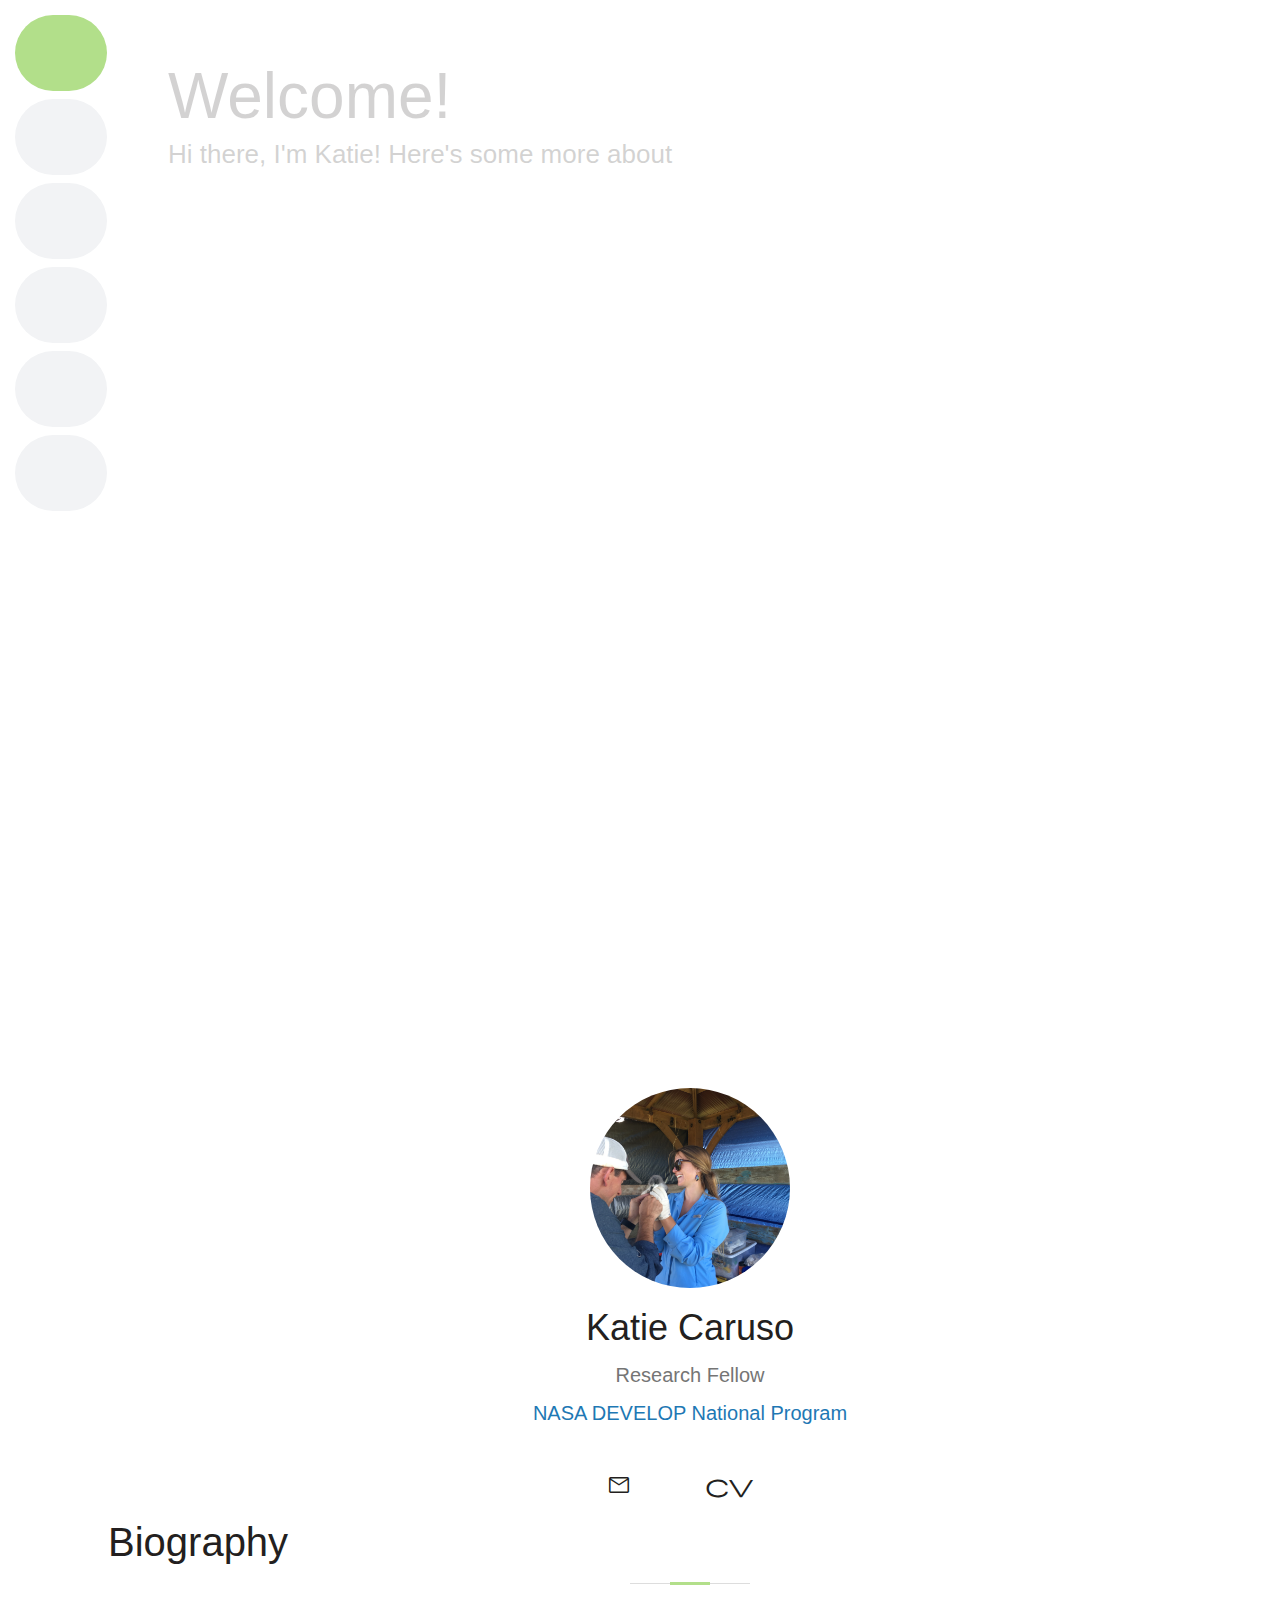
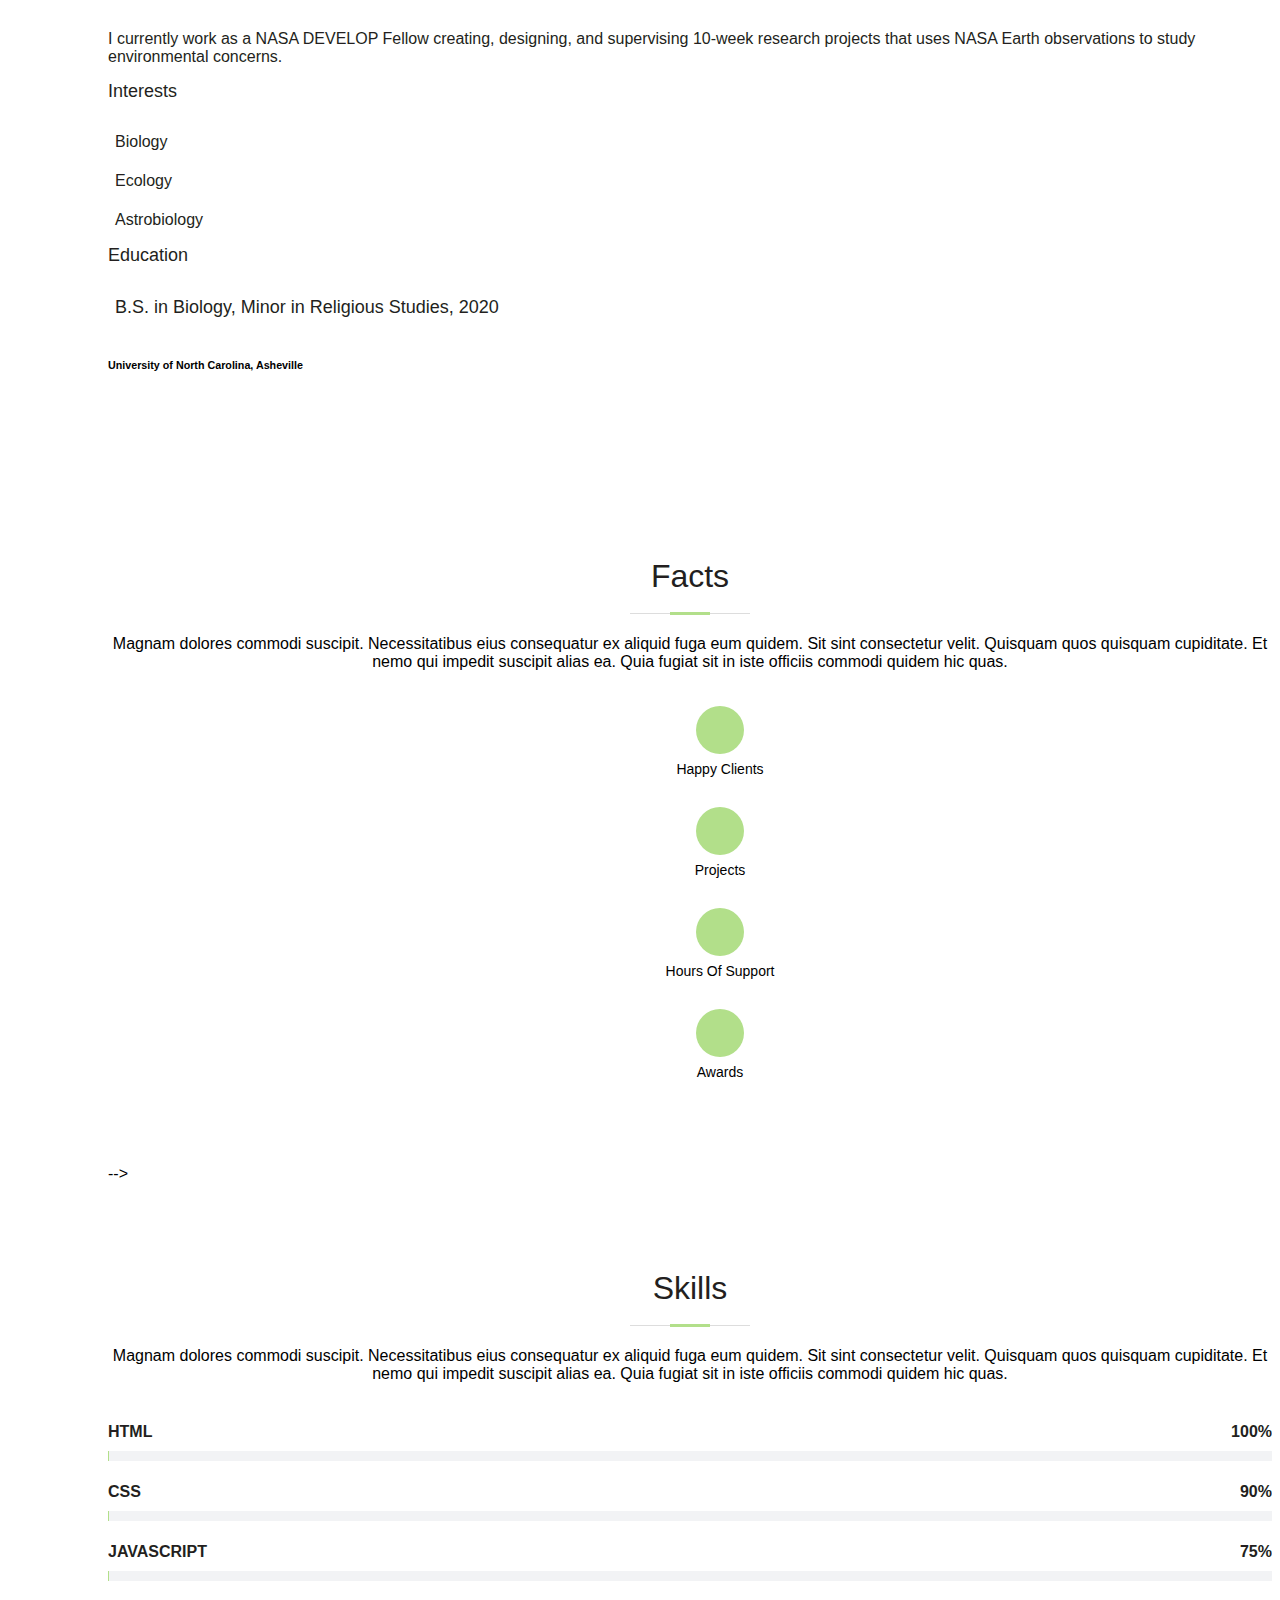
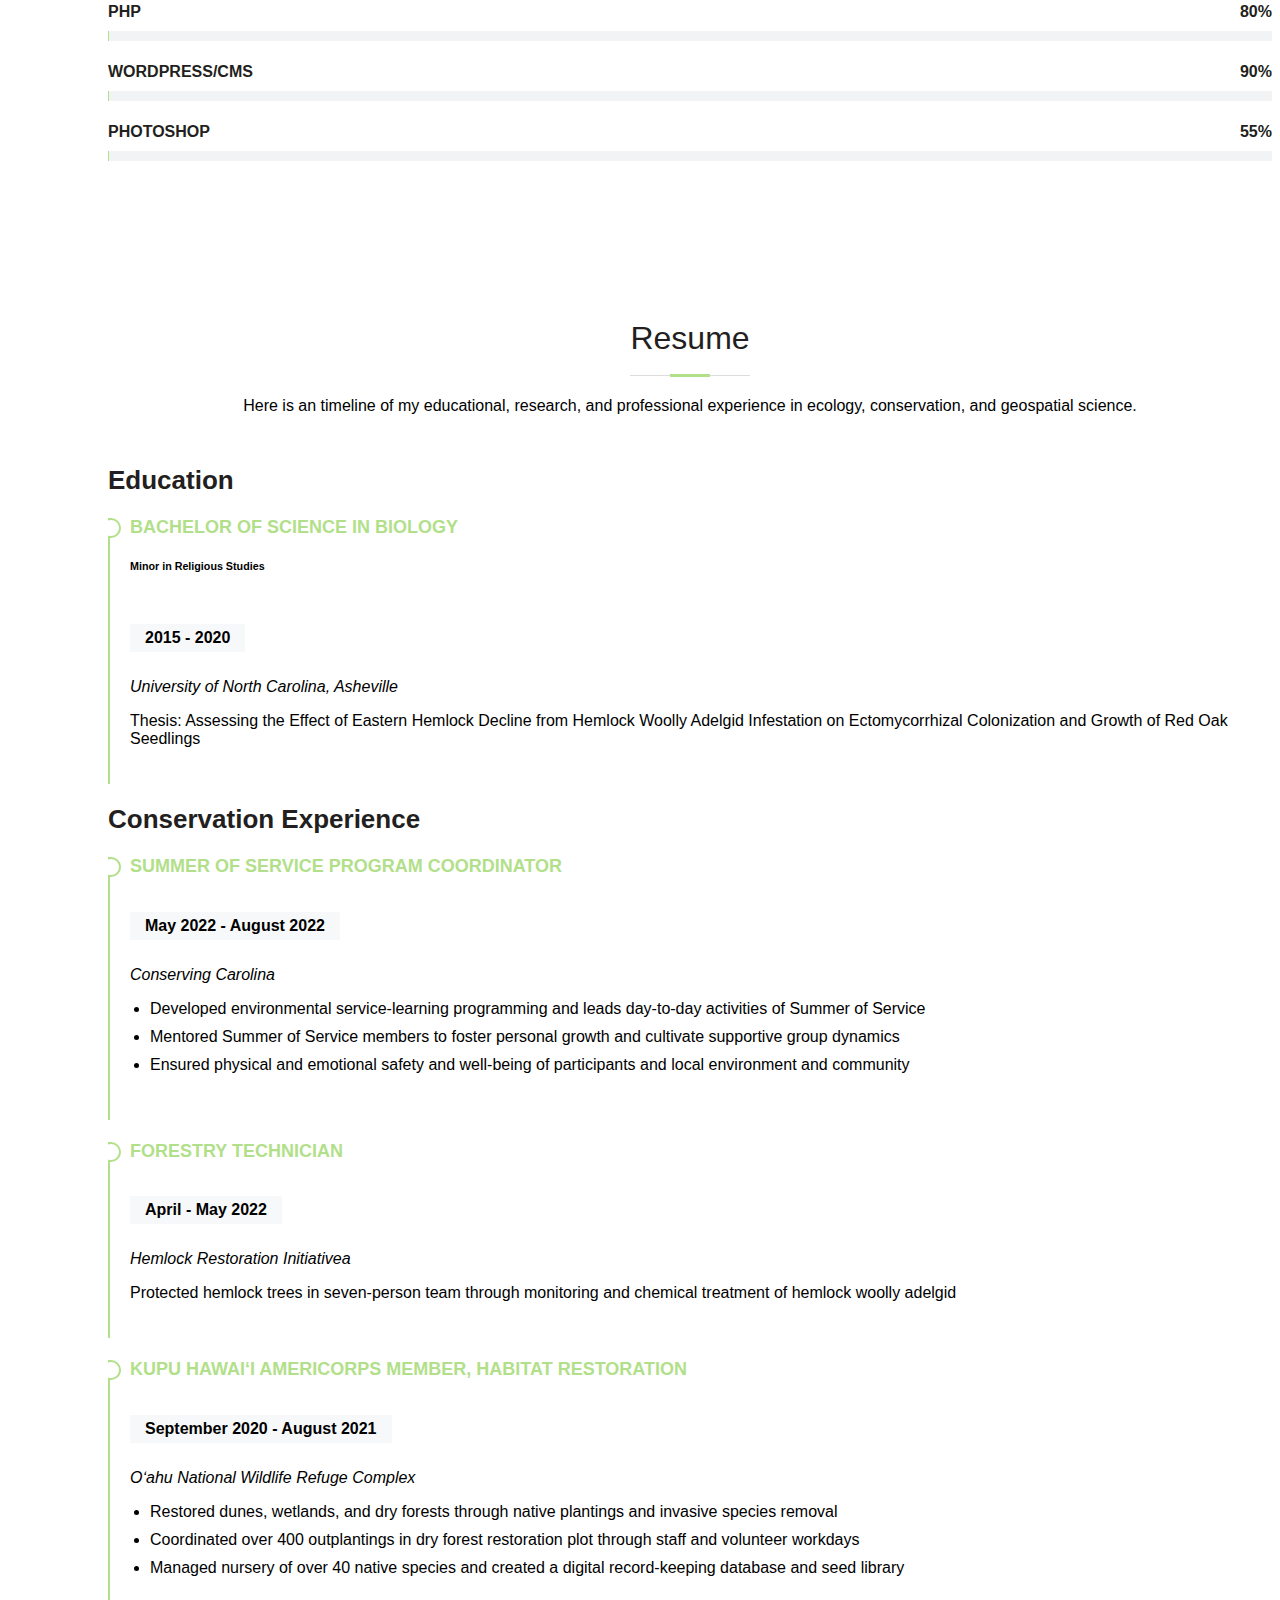
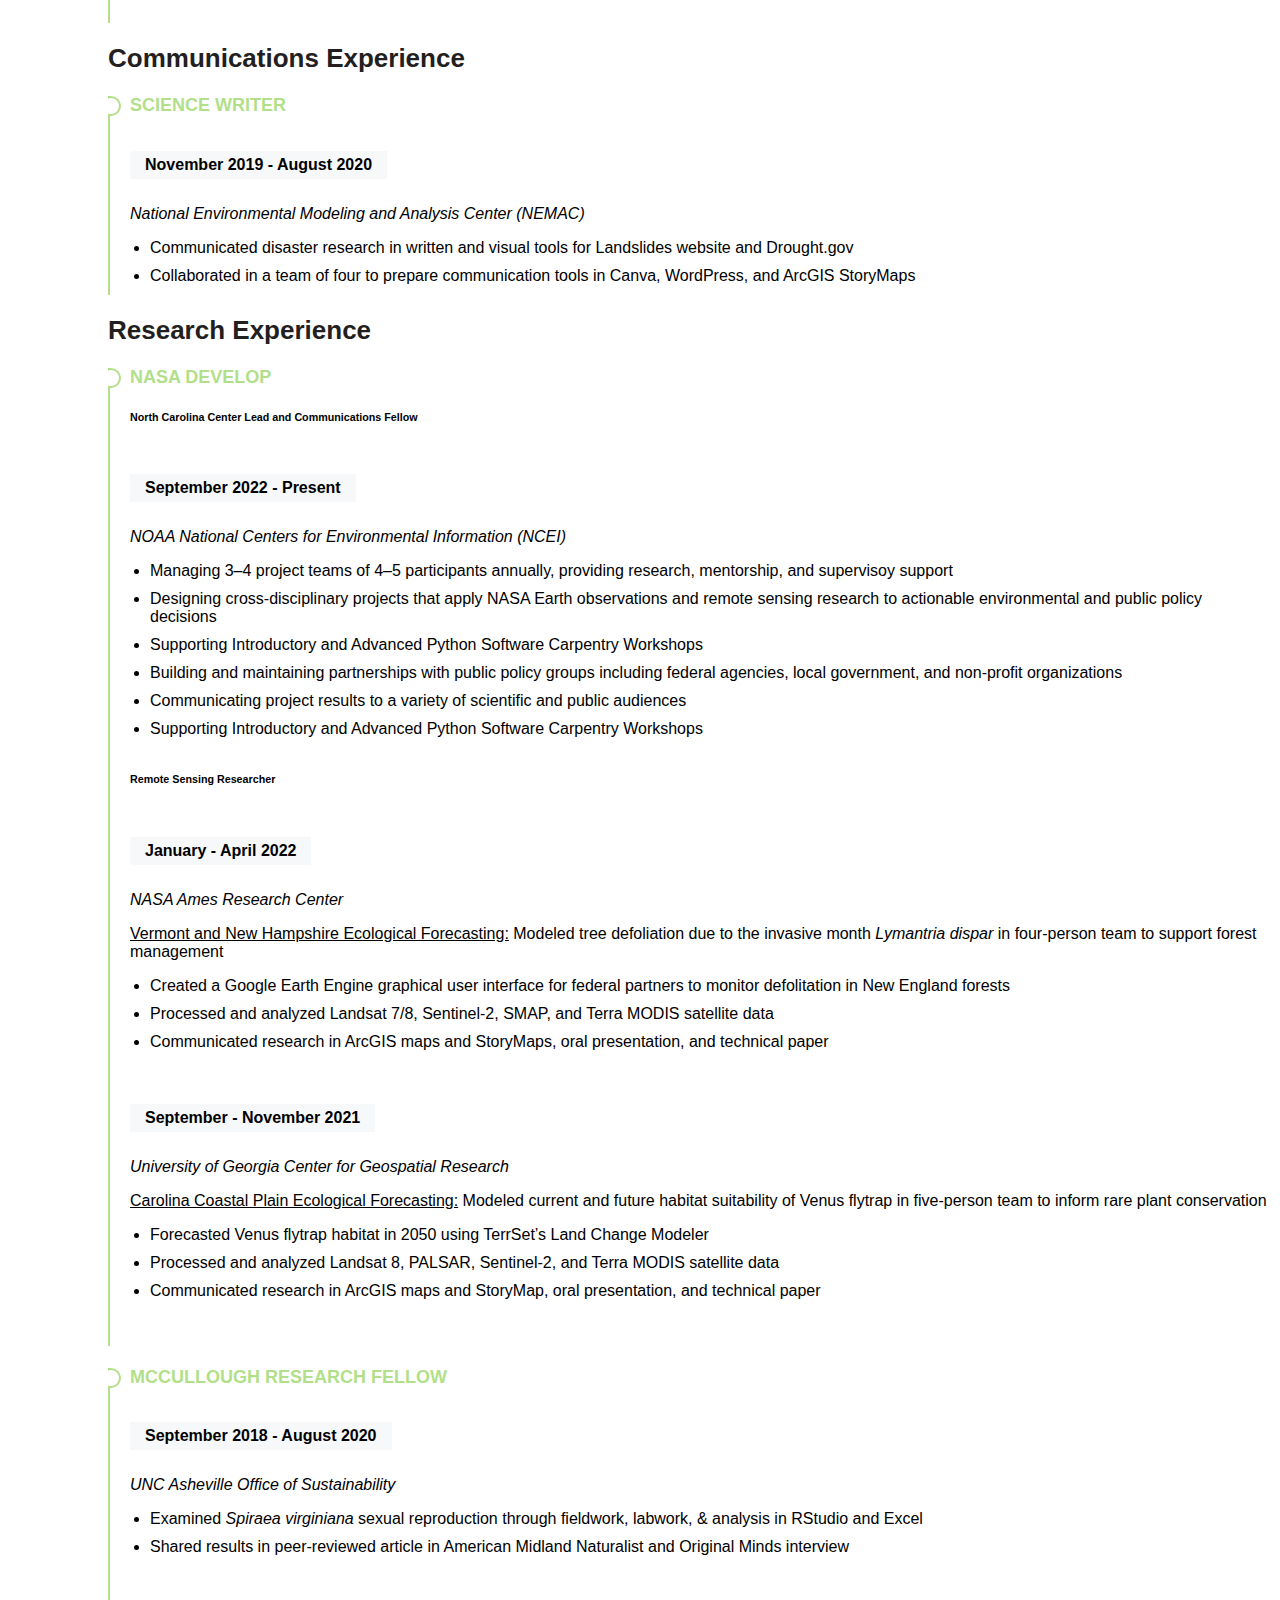
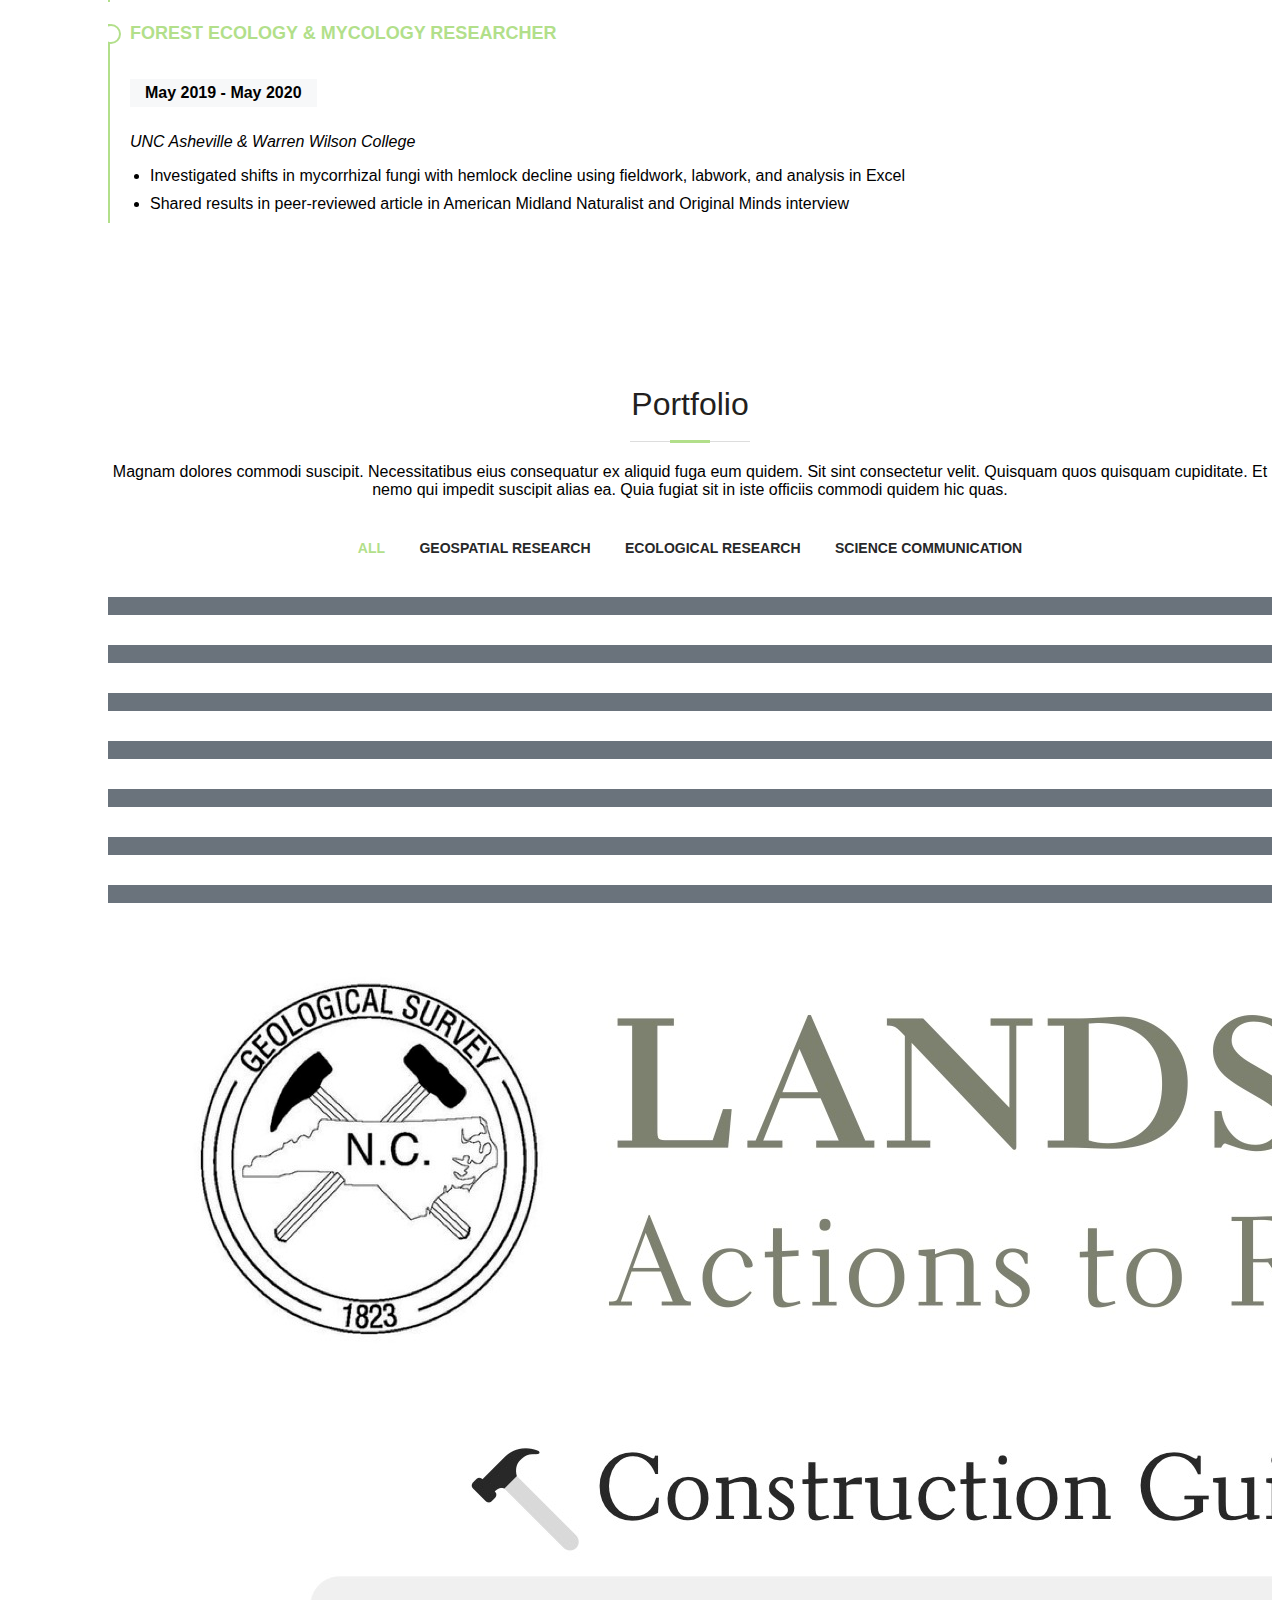
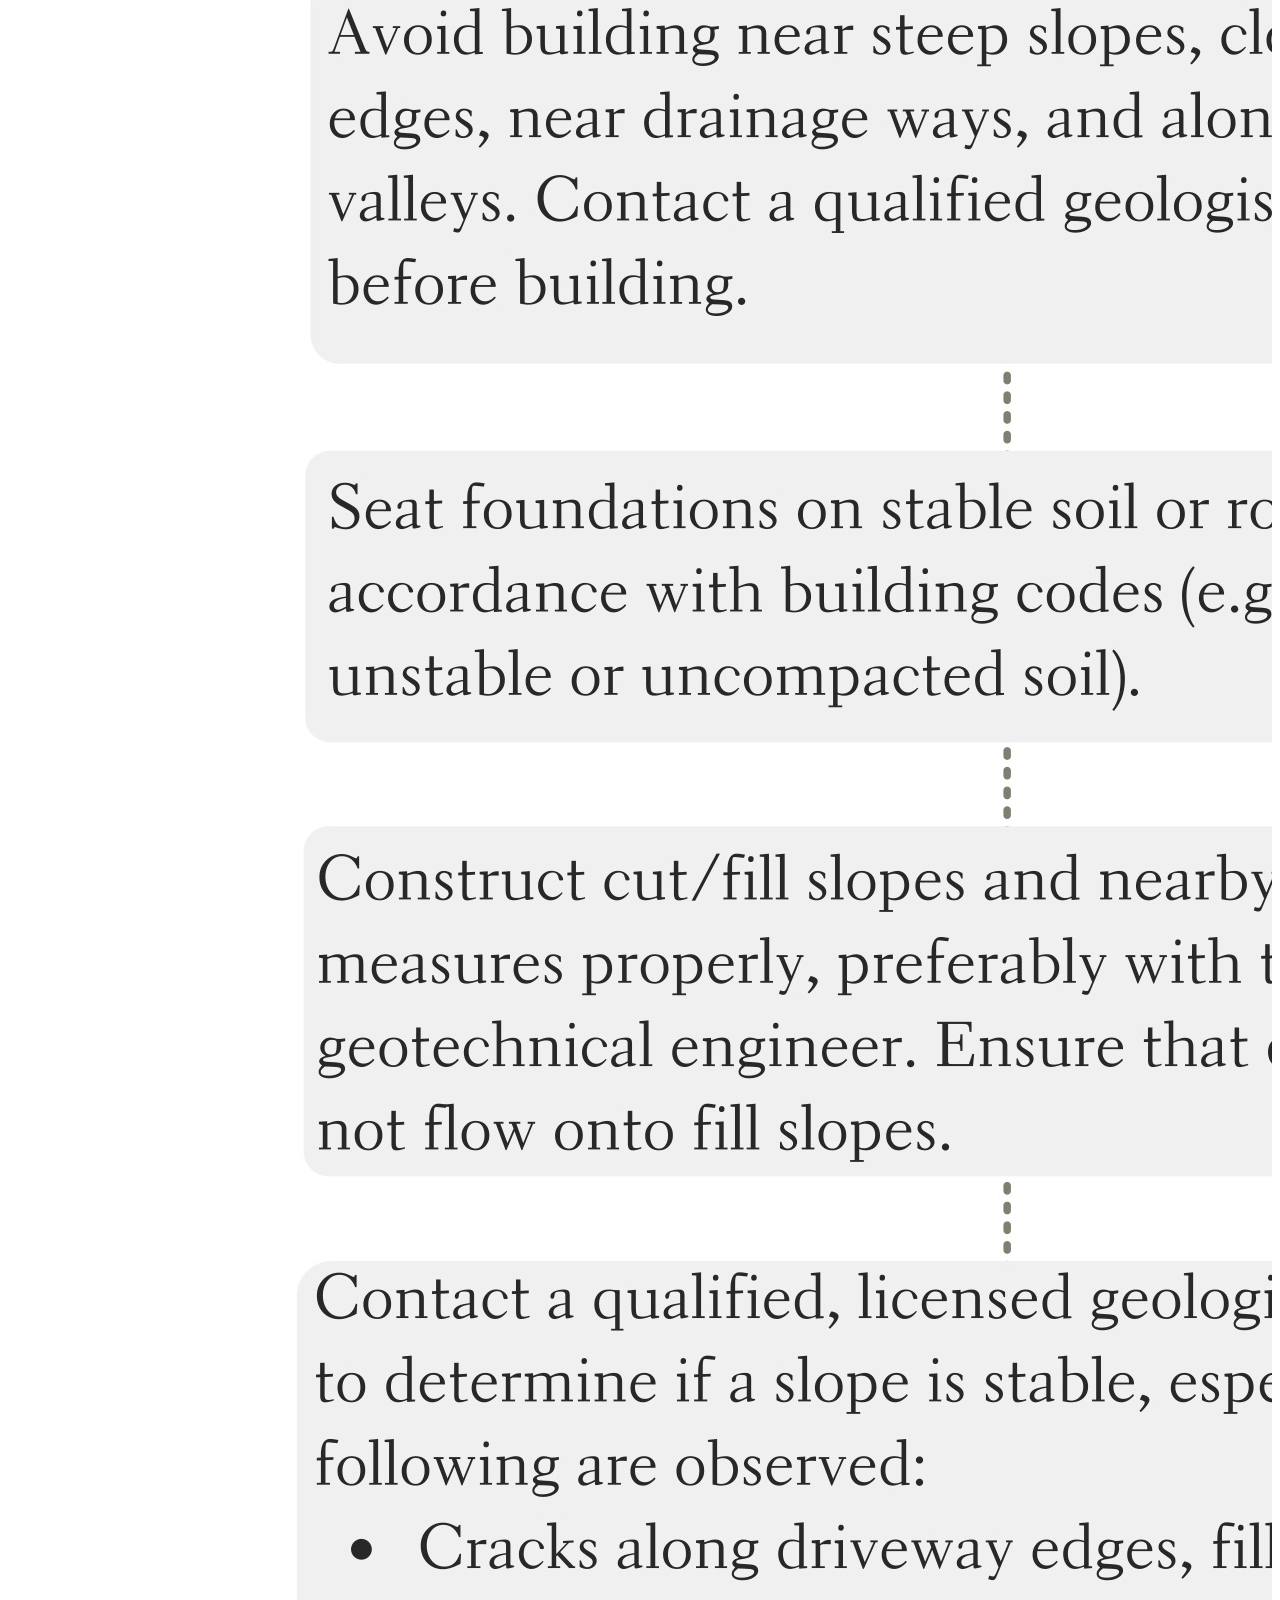
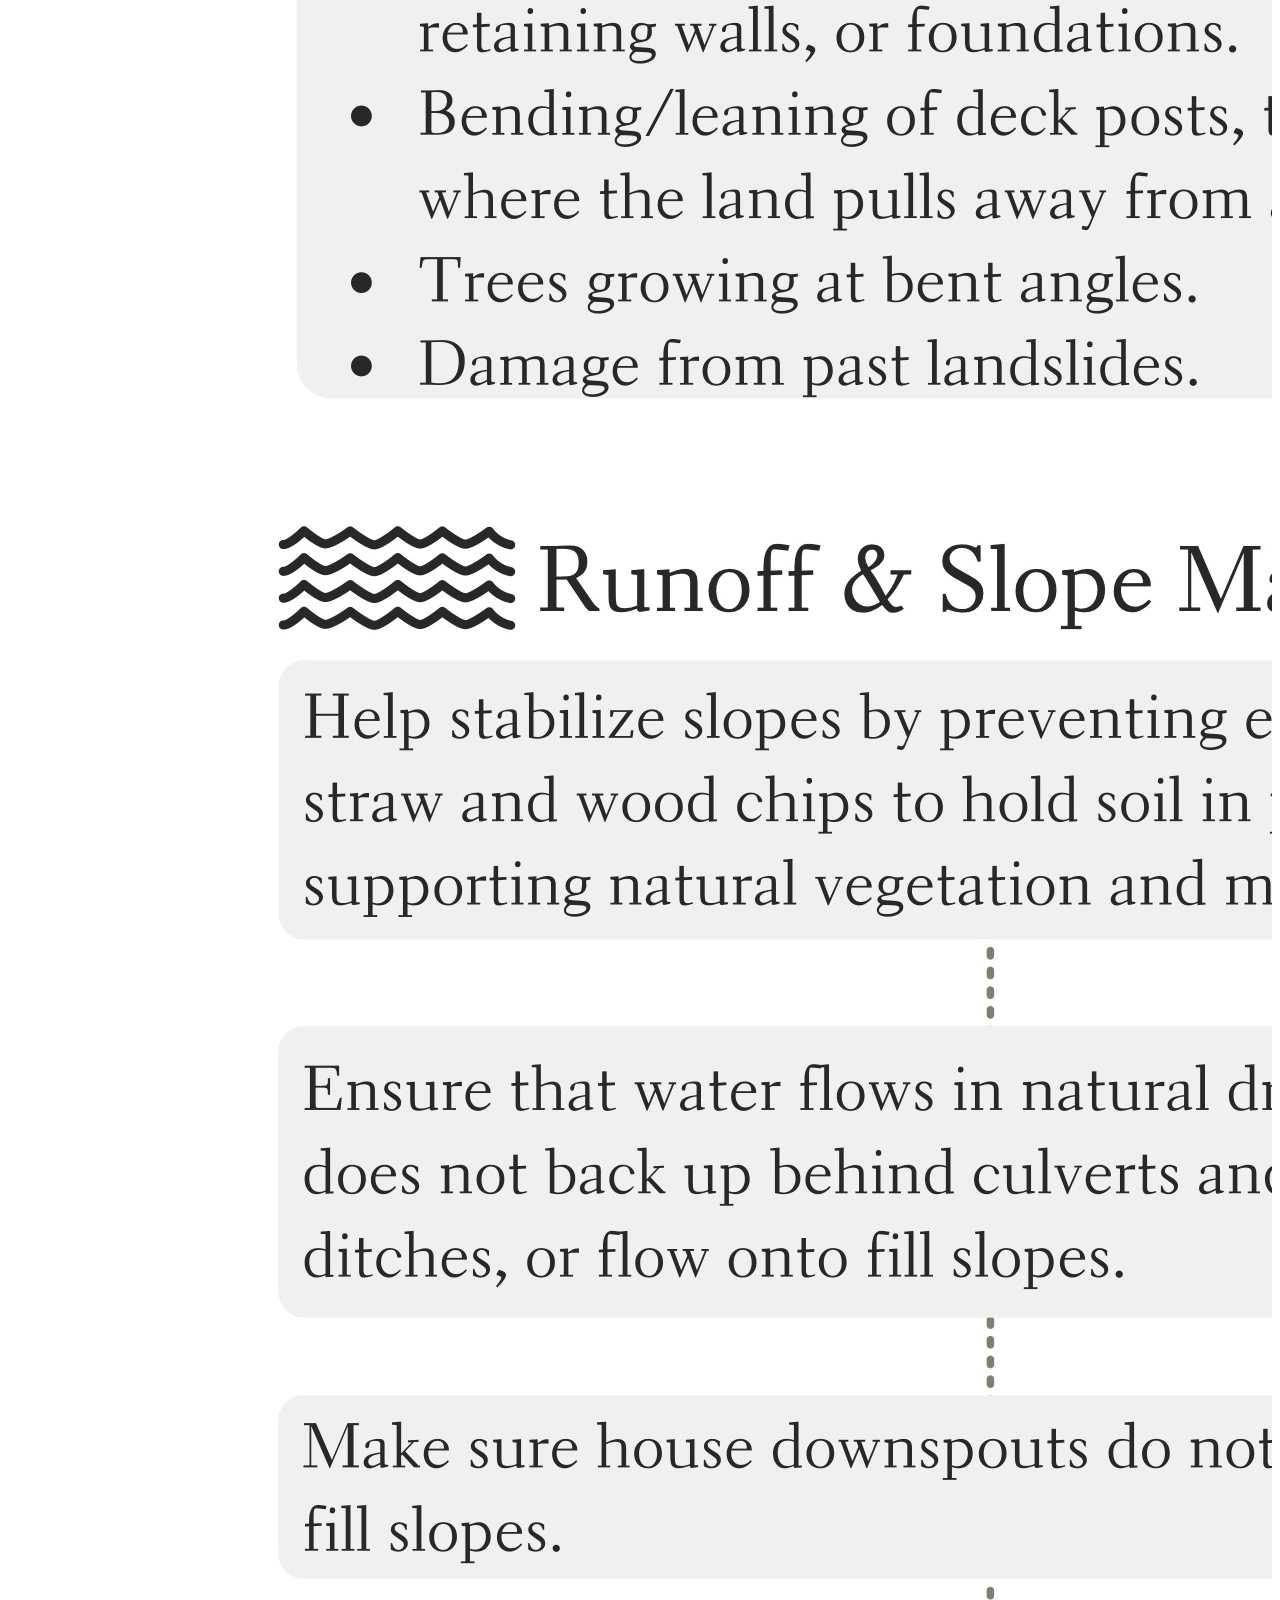
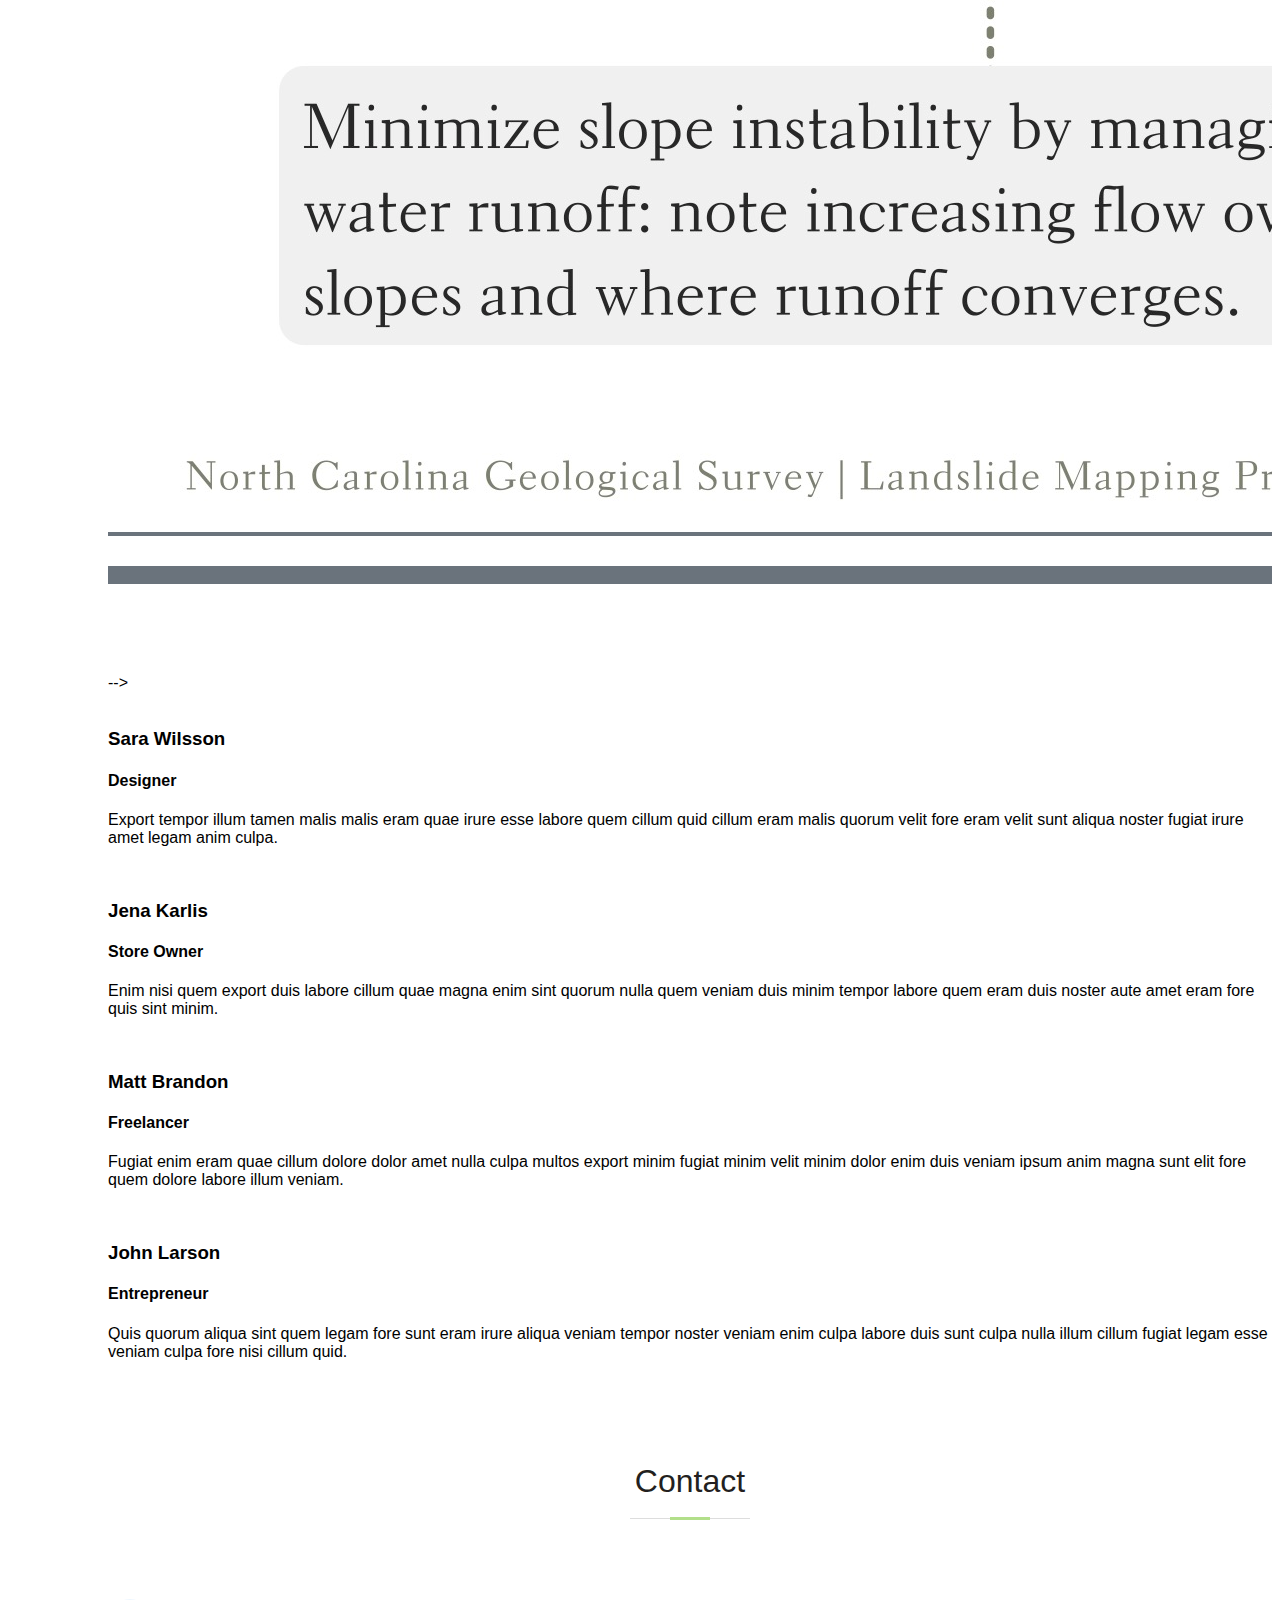
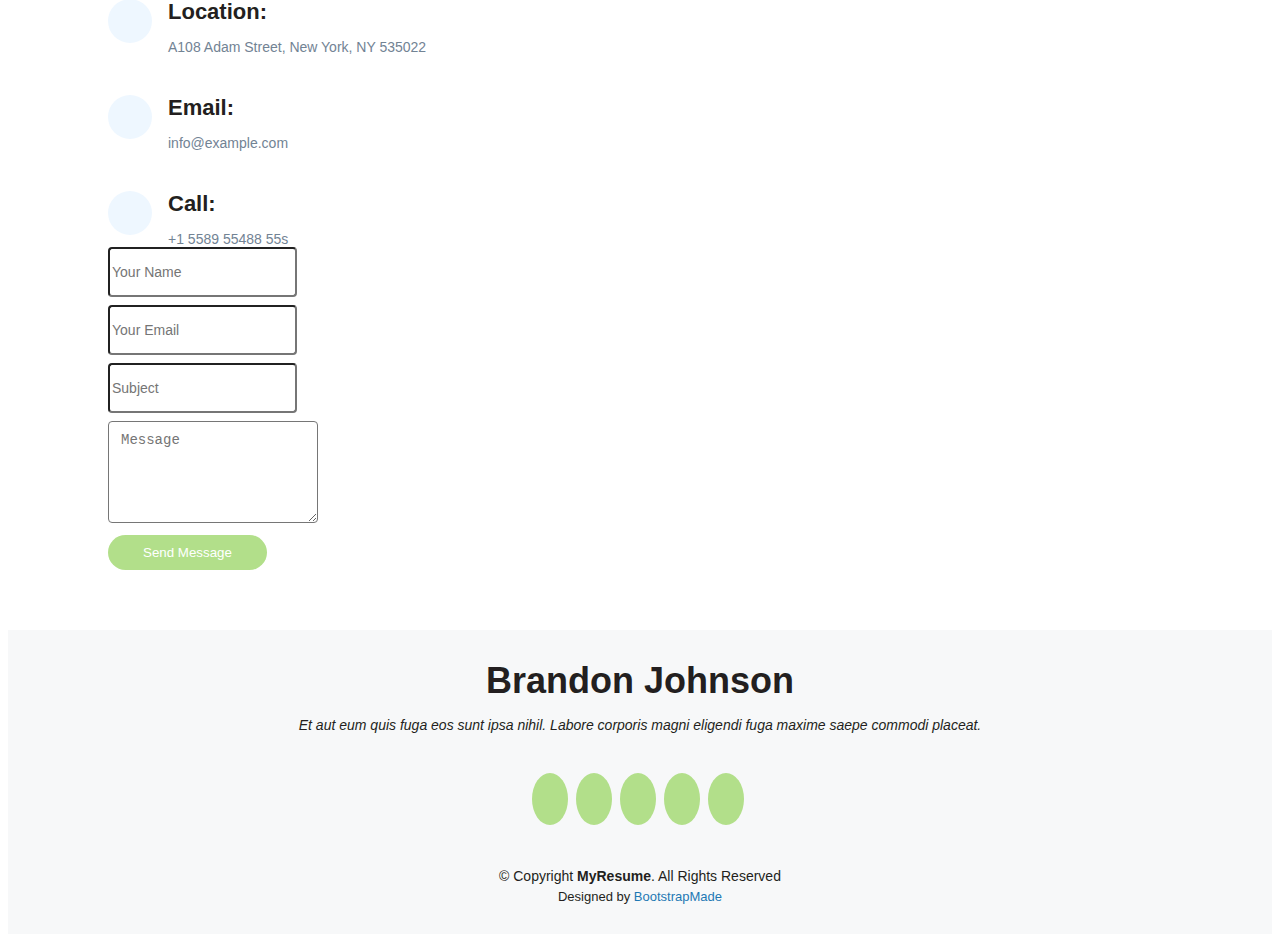
==== index.html @ 4d035b09 "Update index.html cv" ====
<!DOCTYPE html>
<html lang="en">

<head>
  <meta charset="utf-8">
  <meta content="width=device-width, initial-scale=1.0" name="viewport">

<title> Katie Caruso </title>
  <meta content="" name="description">
  <meta content="" name="keywords">

<!-- Favicons -->
  <link rel="shortcut icon" type="image/png" href="assets/img/favicon.png">
  <link href="assets/img/apple-touch-icon.png" rel="apple-touch-icon">

<!-- Google Fonts -->
  <link href="https://fonts.googleapis.com/css?
    family=Roboto:ital,wght@0,100;0,300;0,400;0,500;0,700;0,900;1,100;1,300;1,400;1,500;1,700;1,900|
    Raleway:300,300i,400,400i,500,500i,600,600i,700,700i|
    Poppins:300,300i,400,400i,500,500i,600,600i,700,700i" 
    rel="stylesheet">

<!-- Vendor CSS Files -->
  <link href="assets/vendor/aos/aos.css" rel="stylesheet">
  <link href="assets/vendor/bootstrap/css/bootstrap.min.css" rel="stylesheet">
  <link href="assets/vendor/bootstrap-icons/bootstrap-icons.css" rel="stylesheet">
  <link href="assets/vendor/boxicons/css/boxicons.min.css" rel="stylesheet">
  <link href="assets/vendor/glightbox/css/glightbox.min.css" rel="stylesheet">
  <link href="assets/vendor/swiper/swiper-bundle.min.css" rel="stylesheet">
  <link href="https://fonts.googleapis.com/css2?family=Material+Symbols+Outlined" rel="stylesheet">
  <!-- <link href="https://fonts.googleapis.com/css2?family=Material+Symbols+Outlined:opsz,wght,FILL,GRAD@20..48,100..700,0..1,-50..200" rel="stylesheet"> -->
  <!-- <link href="https://fonts.googleapis.com/css2?family=Material+Symbols+Outlined:opsz,wght,FILL,GRAD@48,400,0,0" rel="stylesheet"> -->

<!-- Google Symbols Style -->
  <style>
  .material-symbols-outlined {
    font-variation-settings:
    'FILL' 0,
    'wght' 400,
    'GRAD' 0,
    'opsz' 48
  }
  </style>

  <!-- Template Main CSS File -->
  <link href="assets/css/style.css" rel="stylesheet">
  
</head>

<body>

  <!-- ======= Mobile nav toggle button ======= -->
  <!-- <button type="button" class="mobile-nav-toggle d-xl-none"><i class="bi bi-list mobile-nav-toggle"></i></button> -->
  <i class="bi bi-list mobile-nav-toggle d-lg-none"></i>
  <!-- ======= Header ======= -->
  <header id="header" class="d-flex flex-column justify-content-center">

    <nav id="navbar" class="navbar nav-menu">
      <ul>
        <li><a href="#hero" class="nav-link scrollto active"><i class="bx bx-home"></i> <span>Home</span></a></li>
        <li><a href="#about" class="nav-link scrollto"><i class="bx bx-user"></i> <span>About</span></a></li>
        <li><a href="#resume" class="nav-link scrollto"><i class="bx bx-file-blank"></i> <span>Resume</span></a></li>
        <li><a href="#portfolio" class="nav-link scrollto"><i class="bx bx-book-content"></i> <span>Portfolio</span></a></li>
        <li><a href="#services" class="nav-link scrollto"><i class="bx bx-server"></i> <span>Services</span></a></li>
        <li><a href="#contact" class="nav-link scrollto"><i class="bx bx-envelope"></i> <span>Contact</span></a></li>
      </ul>
    </nav><!-- .nav-menu -->

  </header><!-- End Header -->

<!-- ======= Hero Section ======= -->
<section id="hero" class="d-flex flex-column justify-content-center">
  <div class="container" data-aos="zoom-in" data-aos-delay="100">
    <h1>Welcome!</h1>
    <p>Hi there, I'm Katie! Here's some more about <span class="typed" data-typed-items="me, my background, and my interests"></span></p>
    <!-- <div class="social-links">
      <a href="https://github.com/kathryncaruso" class="github"><i class="bx bxl-github"></i></a>
      <a href="https://www.linkedin.com/in/carusokatie/" class="linkedin"><i class="bx bxl-linkedin"></i></a>
      <a href="https://github.com/kathryncaruso" class="resume"><i class="bx bxl-resume"></i></a>
    </div> -->
  </div>
</section>
<!-- End Hero -->

  <main id="main">

<!-- ======= About Section ======= -->    
<section id="about" class="about">
<div class="container" data-aos="fade-up">

<!-- <div class="section-title">
 <h2>About</h2>
  <p>I am a scientist with educational, work, and research experience in the biological sciences, ecological conservation and restoration, and climate change.</p>
</div> -->

<div class="row">
  <div class="col-lg-4">
    <div style="text-align: center;">
      <img src="assets/img/profile-img.jpg" class="avatar" max-width: 100%; height: auto; alt="Katie Caruso Headshot">
      <h3>Katie Caruso</h3>
      <h4>Research Fellow</h4>
      <h4>
        <a href=https://appliedsciences.nasa.gov/what-we-do/capacity-building/develop target=_blank rel=noopener>
          <span>NASA DEVELOP National Program</span>
        </a>
      </h4>
      <div class="social-links">
        <div style="font-variation-settings: 'FILL' 0, 'wght' 100, 'GRAD' 0, 'opsz' 48;">
          <a href=(mailto:caruso.k.e@gmail.com) class="contact"><span class="material-symbols-outlined">mail</span></a>
          <a href="https://github.com/kathryncaruso" class="github"><i class="bx bxl-github"></i></a>
          <a href="https://www.linkedin.com/in/carusokatie/" class="linkedin"><i class="bx bxl-linkedin"></i></a>
          <a href="" class="cv"><span class="material-symbols-outlined">cv</span></a>
        </div>
      </div>
    </div>
  </div>
  <div class="col-lg-8 pt-4 pt-lg-0 content">
    <div class="section-title"> 
      <div style="text-align: left;">
        <h2>Biography</h2>
      </div>
    </div>
    <p style="text-align: left;">
      I currently work as a NASA DEVELOP Fellow creating, designing, and supervising 10-week research projects that uses NASA Earth observations to study environmental concerns.
    </p>
    <div class="row">
      <div class="col-md-5">
        <h5>Interests</h5>
           <ul>
              <li><i class="bx bx-dna"  style="font-size: 20px;"></i> <p>Biology</p> </li>
              <li><i class='bx bx-leaf'></i> <p>Ecology</p> </li>
              <li><i class='bx bx-planet'></i> <p>Astrobiology</p> </li>
           </ul>
      </div>
      <div class="col-md-7">
        <h5>Education</h5>      
          <ul>
            <li><i class="bx bxs-graduation"></i><h5>B.S. in Biology, Minor in Religious Studies, 2020</h5></li>
            <li><h6>University of North Carolina, Asheville</h6></li>
          </ul>
      </div>
    </div>
  </div>
</div>
</section><!-- End About Section -->

<!--
  <!-- ======= Facts Section ======= -->
    <section id="facts" class="facts">
    <div class="container" data-aos="fade-up">
    
      <div class="section-title">
        <h2>Facts</h2>
        <p>Magnam dolores commodi suscipit. Necessitatibus eius consequatur ex aliquid fuga eum quidem. Sit sint consectetur velit. Quisquam quos quisquam cupiditate. Et nemo qui impedit suscipit alias ea. Quia fugiat sit in iste officiis commodi quidem hic quas.</p>
      </div>
    
      <div class="row">
    
        <div class="col-lg-3 col-md-6">
          <div class="count-box">
            <i class="bi bi-emoji-smile"></i>
            <span data-purecounter-start="0" data-purecounter-end="232" data-purecounter-duration="1" class="purecounter"></span>
            <p>Happy Clients</p>
          </div>
        </div>
    
        <div class="col-lg-3 col-md-6 mt-5 mt-md-0">
          <div class="count-box">
            <i class="bi bi-journal-richtext"></i>
            <span data-purecounter-start="0" data-purecounter-end="521" data-purecounter-duration="1" class="purecounter"></span>
            <p>Projects</p>
          </div>
        </div>
    
        <div class="col-lg-3 col-md-6 mt-5 mt-lg-0">
          <div class="count-box">
            <i class="bi bi-headset"></i>
            <span data-purecounter-start="0" data-purecounter-end="1463" data-purecounter-duration="1" class="purecounter"></span>
            <p>Hours Of Support</p>
          </div>
        </div>
    
        <div class="col-lg-3 col-md-6 mt-5 mt-lg-0">
          <div class="count-box">
            <i class="bi bi-award"></i>
            <span data-purecounter-start="0" data-purecounter-end="25" data-purecounter-duration="1" class="purecounter"></span>
            <p>Awards</p>
          </div>
        </div>
    
      </div>
    
    </div>
  </section><!-- End Facts Section -->
-->

    <!-- ======= Skills Section ======= -->
    <section id="skills" class="skills section-bg">
      <div class="container" data-aos="fade-up">

        <div class="section-title">
          <h2>Skills</h2>
          <p>Magnam dolores commodi suscipit. Necessitatibus eius consequatur ex aliquid fuga eum quidem. Sit sint consectetur velit. Quisquam quos quisquam cupiditate. Et nemo qui impedit suscipit alias ea. Quia fugiat sit in iste officiis commodi quidem hic quas.</p>
        </div>

        <div class="row skills-content">

          <div class="col-lg-6">

            <div class="progress">
              <span class="skill">HTML <i class="val">100%</i></span>
              <div class="progress-bar-wrap">
                <div class="progress-bar" role="progressbar" aria-valuenow="100" aria-valuemin="0" aria-valuemax="100"></div>
              </div>
            </div>

            <div class="progress">
              <span class="skill">CSS <i class="val">90%</i></span>
              <div class="progress-bar-wrap">
                <div class="progress-bar" role="progressbar" aria-valuenow="90" aria-valuemin="0" aria-valuemax="100"></div>
              </div>
            </div>

            <div class="progress">
              <span class="skill">JavaScript <i class="val">75%</i></span>
              <div class="progress-bar-wrap">
                <div class="progress-bar" role="progressbar" aria-valuenow="75" aria-valuemin="0" aria-valuemax="100"></div>
              </div>
            </div>

          </div>

          <div class="col-lg-6">

            <div class="progress">
              <span class="skill">PHP <i class="val">80%</i></span>
              <div class="progress-bar-wrap">
                <div class="progress-bar" role="progressbar" aria-valuenow="80" aria-valuemin="0" aria-valuemax="100"></div>
              </div>
            </div>

            <div class="progress">
              <span class="skill">WordPress/CMS <i class="val">90%</i></span>
              <div class="progress-bar-wrap">
                <div class="progress-bar" role="progressbar" aria-valuenow="90" aria-valuemin="0" aria-valuemax="100"></div>
              </div>
            </div>

            <div class="progress">
              <span class="skill">Photoshop <i class="val">55%</i></span>
              <div class="progress-bar-wrap">
                <div class="progress-bar" role="progressbar" aria-valuenow="55" aria-valuemin="0" aria-valuemax="100"></div>
              </div>
            </div>

          </div>

        </div>

      </div>
    </section><!-- End Skills Section -->

    <!-- ======= Resume Section ======= -->
    <section id="resume" class="resume">
      <div class="container" data-aos="fade-up">

        <div class="section-title">
          <h2>Resume</h2>
          <p>Here is an timeline of my educational, research, and professional experience in ecology, conservation, and geospatial science.</p>
        </div>

        <div class="row">
          <div class="col-lg-6">
            <h3 class="resume-title">Education</h3>
            <div class="resume-item">
              <h4>Bachelor of Science in Biology</h4>
              <h6>Minor in Religious Studies</h4>
              <h5>2015 - 2020</h5>
              <p><em>University of North Carolina, Asheville</em></p>
              <p>Thesis: Assessing the Effect of Eastern Hemlock Decline from Hemlock Woolly Adelgid Infestation on Ectomycorrhizal Colonization and Growth of Red Oak Seedlings </p>
            </div>
            
            <h3 class="resume-title">Conservation Experience</h3>
             <div class="resume-item">
              <h4>Summer of Service Program Coordinator</h4>
              <h5>May 2022 - August 2022</h5>
              <p><em>Conserving Carolina</em></p>
              <ul>
                <li>Developed environmental service-learning programming and leads day-to-day activities of Summer of Service</li>
                <li>Mentored Summer of Service members to foster personal growth and cultivate supportive group dynamics</li>
                <li>Ensured physical and emotional safety and well-being of participants and local environment and community</li>            
                </div>
             
             <div class="resume-item">
              <h4>Forestry Technician</h4>
              <h5>April - May 2022</h5>
              <p><em>Hemlock Restoration Initiativea</em></p>
              <p>Protected hemlock trees in seven-person team through monitoring and chemical treatment of hemlock woolly adelgid<p>
               </div>
             
             <div class="resume-item">
              <h4>Kupu Hawai‘i AmeriCorps Member, Habitat Restoration</h4>
              <h5>September 2020 - August 2021</h5>
              <p><em>Oʻahu National Wildlife Refuge Complex</em></p>
              <ul>
                <li>Restored dunes, wetlands, and dry forests through native plantings and invasive species removal</li>
                <li>Coordinated over 400 outplantings in dry forest restoration plot through staff and volunteer workdays</li>
                <li>Managed nursery of over 40 native species and created a digital record-keeping database and seed library</li>            
                </div>
               
            <h3 class="resume-title">Communications Experience</h3>
             <div class="resume-item">
              <h4>Science Writer</h4>
              <h5>November 2019 - August 2020</h5>
              <p><em>National Environmental Modeling and Analysis Center (NEMAC)</em></p>
              <ul>
                <li>Communicated disaster research in written and visual tools for Landslides website and Drought.gov</li>
                <li>Collaborated in a team of four to prepare communication tools in Canva, WordPress, and ArcGIS StoryMaps</li>
              <ul>
                </div>
               </div>
               
          <div class="col-lg-6">
            
            <h3 class="resume-title">Research Experience</h3>
            <div class="resume-item">
              <h4>NASA DEVELOP</h4>
              <h6><b>North Carolina Center Lead and Communications Fellow</b></h6>
              <h5>September 2022 - Present</h5>
              <p><em>NOAA National Centers for Environmental Information (NCEI)</em></p>
              <ul>
                <li>Managing 3–4 project teams of 4–5 participants annually, providing research, mentorship, and supervisoy support</li>
                <li>Designing cross-disciplinary projects that apply NASA Earth observations and remote sensing research to actionable environmental and public policy decisions</li>
                <li>Supporting Introductory and Advanced Python Software Carpentry Workshops</li>
                <li>Building and maintaining partnerships with public policy groups including federal agencies, local government, and non-profit organizations</li>
                <li>Communicating project results to a variety of scientific and public audiences</li>
                <li>Supporting Introductory and Advanced Python Software Carpentry Workshops</li>
              </ul>
              
              <h6><b>Remote Sensing Researcher</b></h6>
              <h5>January - April 2022</h5>
              <p><em>NASA Ames Research Center</em></p>
              <p><u>Vermont and New Hampshire Ecological Forecasting:</u> Modeled tree defoliation due to the invasive month <em>Lymantria dispar</em> in four-person team to support forest management</p>
              <ul>
                <li>Created a Google Earth Engine graphical user interface for federal partners to monitor defolitation in New England forests</li>
                <li>Processed and analyzed Landsat 7/8, Sentinel-2, SMAP, and Terra MODIS satellite data</li>
                <li>Communicated research in ArcGIS maps and StoryMaps, oral presentation, and technical paper</li>
              </ul>
                
              <h5>September - November 2021</h5>
              <p><em>University of Georgia Center for Geospatial Research</em></p>
              <p><u>Carolina Coastal Plain Ecological Forecasting:</u> Modeled current and future habitat suitability of Venus flytrap in five-person team to inform rare plant conservation</p>
              <ul>
                <li>Forecasted Venus flytrap habitat in 2050 using TerrSet’s Land Change Modeler</li>
                <li>Processed and analyzed Landsat 8, PALSAR, Sentinel-2, and Terra MODIS satellite data</li>
                <li>Communicated research in ArcGIS maps and StoryMap, oral presentation, and technical paper</li>
              </ul>
            </div>
           
           <div class="resume-item">
              <h4>McCullough Research Fellow</h4>
              <h5>September 2018 - August 2020</h5>
              <p><em>UNC Asheville Office of Sustainability</em></p>
              <ul>
                <li>Examined <em>Spiraea virginiana</em> sexual reproduction through fieldwork, labwork, & analysis in RStudio and Excel</li>
                <li>Shared results in peer-reviewed article in American Midland Naturalist and Original Minds interview</li>
              </ul>
            </div>
                
           <div class="resume-item">
              <h4>Forest Ecology & Mycology Researcher</h4>
              <h5>May 2019 - May 2020</h5>
              <p><em>UNC Asheville & Warren Wilson College</em></p>
              <ul>
                <li>Investigated shifts in mycorrhizal fungi with hemlock decline using fieldwork, labwork, and analysis in Excel</li>
                <li>Shared results in peer-reviewed article in American Midland Naturalist and Original Minds interview</li>
              </ul>
            </div>
          </div>
        </div>

      </div>
    </section><!-- End Resume Section -->

    <!-- ======= Portfolio Section ======= -->
    <section id="portfolio" class="portfolio section-bg">
      <div class="container" data-aos="fade-up">

        <div class="section-title">
          <h2>Portfolio</h2>
          <p>Magnam dolores commodi suscipit. Necessitatibus eius consequatur ex aliquid fuga eum quidem. Sit sint consectetur velit. Quisquam quos quisquam cupiditate. Et nemo qui impedit suscipit alias ea. Quia fugiat sit in iste officiis commodi quidem hic quas.</p>
        </div>

        <div class="row">
          <div class="col-lg-12 d-flex justify-content-center" data-aos="fade-up" data-aos-delay="100">
            <ul id="portfolio-flters">
              <li data-filter="*" class="filter-active">All</li>
              <li data-filter=".filter-app">Geospatial Research</li>
              <li data-filter=".filter-card">Ecological Research</li>
              <li data-filter=".filter-web">Science Communication</li>
            </ul>
          </div>
        </div>

        <div class="row portfolio-container" data-aos="fade-up" data-aos-delay="200">

          <div class="col-lg-4 col-md-6 portfolio-item filter-app">
            <div class="portfolio-wrap">
              <img src="assets/img/portfolio/portfolio-1.jpg" class="img-fluid" alt="">
              <div class="portfolio-info">
                <h4>App 1</h4>
                <p>App</p>
                <div class="portfolio-links">
                  <a href="assets/img/portfolio/portfolio-1.jpg" data-gallery="portfolioGallery" class="portfolio-lightbox" title="App 1"><i class="bx bx-plus"></i></a>
                  <a href="portfolio-details.html" class="portfolio-details-lightbox" data-glightbox="type: external" title="Portfolio Details"><i class="bx bx-link"></i></a>
                </div>
              </div>
            </div>
          </div>

          <div class="col-lg-4 col-md-6 portfolio-item filter-web">
            <div class="portfolio-wrap">
              <img src="assets/img/portfolio/portfolio-2.jpg" class="img-fluid" alt="">
              <div class="portfolio-info">
                <h4>Web 3</h4>
                <p>Web</p>
                <div class="portfolio-links">
                  <a href="assets/img/portfolio/portfolio-2.jpg" data-gallery="portfolioGallery" class="portfolio-lightbox" title="Web 3"><i class="bx bx-plus"></i></a>
                  <a href="portfolio-details.html" class="portfolio-details-lightbox" data-glightbox="type: external" title="Portfolio Details"><i class="bx bx-link"></i></a>
                </div>
              </div>
            </div>
          </div>

          <div class="col-lg-4 col-md-6 portfolio-item filter-app">
            <div class="portfolio-wrap">
              <img src="assets/img/portfolio/portfolio-3.jpg" class="img-fluid" alt="">
              <div class="portfolio-info">
                <h4>App 2</h4>
                <p>App</p>
                <div class="portfolio-links">
                  <a href="assets/img/portfolio/portfolio-3.jpg" data-gallery="portfolioGallery" class="portfolio-lightbox" title="App 2"><i class="bx bx-plus"></i></a>
                  <a href="portfolio-details.html" class="portfolio-details-lightbox" data-glightbox="type: external" title="Portfolio Details"><i class="bx bx-link"></i></a>
                </div>
              </div>
            </div>
          </div>

          <div class="col-lg-4 col-md-6 portfolio-item filter-card">
            <div class="portfolio-wrap">
              <img src="assets/img/portfolio/portfolio-4.jpg" class="img-fluid" alt="">
              <div class="portfolio-info">
                <h4>Geospatial Research</h4>
                <p>New England Forest Defoliation</p>
                <div class="portfolio-links">
                  <a href="assets/img/portfolio/portfolio-4.jpg" data-gallery="portfolioGallery" class="portfolio-lightbox" title="Card 2"><i class="bx bx-plus"></i></a>
                  <a href="portfolio-details.html" class="portfolio-details-lightbox" data-glightbox="type: external" title="Portfolio Details"><i class="bx bx-link"></i></a>
                </div>
              </div>
            </div>
          </div>

          <div class="col-lg-4 col-md-6 portfolio-item filter-web">
            <div class="portfolio-wrap">
              <img src="assets/img/portfolio/portfolio-5.jpg" class="img-fluid" alt="">
              <div class="portfolio-info">
                <h4>Geospatial Research</h4>
                <p>Venus Flytrap Habitat Suitability Modeling</p>
                <div class="portfolio-links">
                  <a href="assets/img/portfolio/portfolio-5.jpg" data-gallery="portfolioGallery" class="portfolio-lightbox" title="Web 2"><i class="bx bx-plus"></i></a>
                  <a href="portfolio-details.html" class="portfolio-details-lightbox" data-glightbox="type: external" title="Portfolio Details"><i class="bx bx-link"></i></a>
                </div>
              </div>
            </div>
          </div>

          <div class="col-lg-4 col-md-6 portfolio-item filter-app">
            <div class="portfolio-wrap">
              <img src="assets/img/portfolio/portfolio-6.jpg" class="img-fluid" alt="">
              <div class="portfolio-info">
                <h4>Ecological Research</h4>
                <p>Ectomycorrhizal Fungi in Hemlock Stands</p>
                <div class="portfolio-links">
                  <a href="assets/img/portfolio/portfolio-6.jpg" data-gallery="portfolioGallery" class="portfolio-lightbox" title="App 3"><i class="bx bx-plus"></i></a>
                  <a href="portfolio-details.html" class="portfolio-details-lightbox" data-glightbox="type: external" title="Portfolio Details"><i class="bx bx-link"></i></a>
                </div>
              </div>
            </div>
          </div>

          <div class="col-lg-4 col-md-6 portfolio-item filter-card">
            <div class="portfolio-wrap">
              <img src="assets/img/portfolio/portfolio-7.jpg" class="img-fluid" alt="">
              <div class="portfolio-info">
                <h4>Ecological Research</h4>
                <p><em>Spiraea virginiana</em></p>
                <div class="portfolio-links">
                  <a href="assets/img/portfolio/portfolio-7.jpg" data-gallery="portfolioGallery" class="portfolio-lightbox" title="Card 1"><i class="bx bx-plus"></i></a>
                  <a href="portfolio-details.html" class="portfolio-details-lightbox" data-glightbox="type: external" title="Portfolio Details"><i class="bx bx-link"></i></a>
                </div>
              </div>
            </div>
          </div>

          <div class="col-lg-4 col-md-6 portfolio-item filter-card">
            <div class="portfolio-wrap">
              <img src="assets/img/portfolio/portfolio-8.jpg" class="img-fluid" alt="">
              <div class="portfolio-info">
                <h4>Science Communication</h4>
                <p>NEMAC Landslides</p>
                <div class="portfolio-links">
                  <a href="assets/img/portfolio/portfolio-8.jpg" data-gallery="portfolioGallery" class="portfolio-lightbox" title="Card 3"><i class="bx bx-plus"></i></a>
                  <a href="portfolio-details.html" class="portfolio-details-lightbox" data-glightbox="type: external" title="Portfolio Details"><i class="bx bx-link"></i></a>
                </div>
              </div>
            </div>
          </div>

          <div class="col-lg-4 col-md-6 portfolio-item filter-web">
            <div class="portfolio-wrap">
              <img src="assets/img/portfolio/portfolio-9.jpg" class="img-fluid" alt="">
              <div class="portfolio-info">
                <h4>Science Communication</h4>
                <p>Southwest Arizona</p>
                <div class="portfolio-links">
                  <a href="assets/img/portfolio/portfolio-9.jpg" data-gallery="portfolioGallery" class="portfolio-lightbox" title="Web 3"><i class="bx bx-plus"></i></a>
                  <a href="portfolio-details.html" class="portfolio-details-lightbox" data-glightbox="type: external" title="Portfolio Details"><i class="bx bx-link"></i></a>
                </div>
              </div>
            </div>
          </div>

        </div>

      </div>
    </section><!-- End Portfolio Section -->

    <!-- ======= Services Section ======= 
    <section id="services" class="services">
      <div class="container" data-aos="fade-up">

        <div class="section-title">
          <h2>Services</h2>
          <p>Magnam dolores commodi suscipit. Necessitatibus eius consequatur ex aliquid fuga eum quidem. Sit sint consectetur velit. Quisquam quos quisquam cupiditate. Et nemo qui impedit suscipit alias ea. Quia fugiat sit in iste officiis commodi quidem hic quas.</p>
        </div>

        <div class="row">

          <div class="col-lg-4 col-md-6 d-flex align-items-stretch" data-aos="zoom-in" data-aos-delay="100">
            <div class="icon-box iconbox-blue">
              <div class="icon">
                <svg width="100" height="100" viewBox="0 0 600 600" xmlns="http://www.w3.org/2000/svg">
                  <path stroke="none" stroke-width="0" fill="#f5f5f5" d="M300,521.0016835830174C376.1290562159157,517.8887921683347,466.0731472004068,529.7835943286574,510.70327084640275,468.03025145048787C554.3714126377745,407.6079735673963,508.03601936045806,328.9844924480964,491.2728898941984,256.3432110539036C474.5976632858925,184.082847569629,479.9380746630129,96.60480741107993,416.23090153303,58.64404602377083C348.86323505073057,18.502131276798302,261.93793281208167,40.57373210992963,193.5410806939664,78.93577620505333C130.42746243093433,114.334589627462,98.30271207620316,179.96522072025542,76.75703585869454,249.04625023123273C51.97151888228291,328.5150500222984,13.704378332031375,421.85034740162234,66.52175969318436,486.19268352777647C119.04800174914682,550.1803526380478,217.28368757567262,524.383925680826,300,521.0016835830174"></path>
                </svg>
                <i class="bx bxl-dribbble"></i>
              </div>
              <h4><a href="">Lorem Ipsum</a></h4>
              <p>Voluptatum deleniti atque corrupti quos dolores et quas molestias excepturi</p>
            </div>
          </div>

          <div class="col-lg-4 col-md-6 d-flex align-items-stretch mt-4 mt-md-0" data-aos="zoom-in" data-aos-delay="200">
            <div class="icon-box iconbox-orange ">
              <div class="icon">
                <svg width="100" height="100" viewBox="0 0 600 600" xmlns="http://www.w3.org/2000/svg">
                  <path stroke="none" stroke-width="0" fill="#f5f5f5" d="M300,582.0697525312426C382.5290701553225,586.8405444964366,449.9789794690241,525.3245884688669,502.5850820975895,461.55621195738473C556.606425686781,396.0723002908107,615.8543463187945,314.28637112970534,586.6730223649479,234.56875336149918C558.9533121215079,158.8439757836574,454.9685369536778,164.00468322053177,381.49747125262974,130.76875717737553C312.15926192815925,99.40240125094834,248.97055460311594,18.661163978235184,179.8680185752513,50.54337015887873C110.5421016452524,82.52863877960104,119.82277516462835,180.83849132639028,109.12597500060166,256.43424936330496C100.08760227029461,320.3096726198365,92.17705696193138,384.0621239912766,124.79988738764834,439.7174275375508C164.83382741302287,508.01625554203684,220.96474134820875,577.5009287672846,300,582.0697525312426"></path>
                </svg>
                <i class="bx bx-file"></i>
              </div>
              <h4><a href="">Sed Perspiciatis</a></h4>
              <p>Duis aute irure dolor in reprehenderit in voluptate velit esse cillum dolore</p>
            </div>
          </div>

          <div class="col-lg-4 col-md-6 d-flex align-items-stretch mt-4 mt-lg-0" data-aos="zoom-in" data-aos-delay="300">
            <div class="icon-box iconbox-pink">
              <div class="icon">
                <svg width="100" height="100" viewBox="0 0 600 600" xmlns="http://www.w3.org/2000/svg">
                  <path stroke="none" stroke-width="0" fill="#f5f5f5" d="M300,541.5067337569781C382.14930387511276,545.0595476570109,479.8736841581634,548.3450877840088,526.4010558755058,480.5488172755941C571.5218469581645,414.80211281144784,517.5187510058486,332.0715597781072,496.52539010469104,255.14436215662573C477.37192572678356,184.95920475031193,473.57363656557914,105.61284051026155,413.0603344069578,65.22779650032875C343.27470386102294,18.654635553484475,251.2091493199835,5.337323636656869,175.0934190732945,40.62881213300186C97.87086631185822,76.43348514350839,51.98124368387456,156.15599469081315,36.44837278890362,239.84606092416172C21.716077023791087,319.22268207091537,43.775223500013084,401.1760424656574,96.891909868211,461.97329694683043C147.22146801428983,519.5804099606455,223.5754009179313,538.201503339737,300,541.5067337569781"></path>
                </svg>
                <i class="bx bx-tachometer"></i>
              </div>
              <h4><a href="">Magni Dolores</a></h4>
              <p>Excepteur sint occaecat cupidatat non proident, sunt in culpa qui officia</p>
            </div>
          </div>

          <div class="col-lg-4 col-md-6 d-flex align-items-stretch mt-4" data-aos="zoom-in" data-aos-delay="100">
            <div class="icon-box iconbox-yellow">
              <div class="icon">
                <svg width="100" height="100" viewBox="0 0 600 600" xmlns="http://www.w3.org/2000/svg">
                  <path stroke="none" stroke-width="0" fill="#f5f5f5" d="M300,503.46388370962813C374.79870501325706,506.71871716319447,464.8034551963731,527.1746412648533,510.4981551193396,467.86667711651364C555.9287308511215,408.9015244558933,512.6030010748507,327.5744911775523,490.211057578863,256.5855673507754C471.097692560561,195.9906835881958,447.69079081568157,138.11976852964426,395.19560036434837,102.3242989838813C329.3053358748298,57.3949838291264,248.02791733380457,8.279543830951368,175.87071277845988,42.242879143198664C103.41431057327972,76.34704239035025,93.79494320519305,170.9812938413882,81.28167332365135,250.07896920659033C70.17666984294237,320.27484674793965,64.84698225790005,396.69656628748305,111.28512138212992,450.4950937839243C156.20124167950087,502.5303643271138,231.32542653798444,500.4755392045468,300,503.46388370962813"></path>
                </svg>
                <i class="bx bx-layer"></i>
              </div>
              <h4><a href="">Nemo Enim</a></h4>
              <p>At vero eos et accusamus et iusto odio dignissimos ducimus qui blanditiis</p>
            </div>
          </div>

          <div class="col-lg-4 col-md-6 d-flex align-items-stretch mt-4" data-aos="zoom-in" data-aos-delay="200">
            <div class="icon-box iconbox-red">
              <div class="icon">
                <svg width="100" height="100" viewBox="0 0 600 600" xmlns="http://www.w3.org/2000/svg">
                  <path stroke="none" stroke-width="0" fill="#f5f5f5" d="M300,532.3542879108572C369.38199826031484,532.3153073249985,429.10787420159085,491.63046689027357,474.5244479745417,439.17860296908856C522.8885846962883,383.3225815378663,569.1668002868075,314.3205725914397,550.7432151929288,242.7694973846089C532.6665558377875,172.5657663291529,456.2379748765914,142.6223662098291,390.3689995646985,112.34683881706744C326.66090330228417,83.06452184765237,258.84405631176094,53.51806209861945,193.32584062364296,78.48882559362697C121.61183558270385,105.82097193414197,62.805066853699245,167.19869350419734,48.57481801355237,242.6138429142374C34.843463184063346,315.3850353017275,76.69343916112496,383.4422959591041,125.22947124332185,439.3748458443577C170.7312796277747,491.8107796887764,230.57421082200815,532.3932930995766,300,532.3542879108572"></path>
                </svg>
                <i class="bx bx-slideshow"></i>
              </div>
              <h4><a href="">Dele Cardo</a></h4>
              <p>Quis consequatur saepe eligendi voluptatem consequatur dolor consequuntur</p>
            </div>
          </div>

          <div class="col-lg-4 col-md-6 d-flex align-items-stretch mt-4" data-aos="zoom-in" data-aos-delay="300">
            <div class="icon-box iconbox-teal">
              <div class="icon">
                <svg width="100" height="100" viewBox="0 0 600 600" xmlns="http://www.w3.org/2000/svg">
                  <path stroke="none" stroke-width="0" fill="#f5f5f5" d="M300,566.797414625762C385.7384707136149,576.1784315230908,478.7894351017131,552.8928747891023,531.9192734346935,484.94944893311C584.6109503024035,417.5663521118492,582.489472248146,322.67544863468447,553.9536738515405,242.03673114598146C529.1557734026468,171.96086150256528,465.24506316201064,127.66468636344209,395.9583748389544,100.7403814666027C334.2173773831606,76.7482773500951,269.4350130405921,84.62216499799875,207.1952322260088,107.2889140133804C132.92018162631612,134.33871894543012,41.79353780512637,160.00259165414826,22.644507872594943,236.69541883565114C3.319112789854554,314.0945973066697,72.72355303640163,379.243833228382,124.04198916343866,440.3218312028393C172.9286146004772,498.5055451809895,224.45579914871206,558.5317968840102,300,566.797414625762"></path>
                </svg>
                <i class="bx bx-arch"></i>
              </div>
              <h4><a href="">Divera Don</a></h4>
              <p>Modi nostrum vel laborum. Porro fugit error sit minus sapiente sit aspernatur</p>
            </div>
          </div>

        </div>

      </div>
    </section><!-- End Services Section --> -->

    <!-- ======= Testimonials Section =======
    <section id="testimonials" class="testimonials section-bg">
      <div class="container" data-aos="fade-up">

        <div class="section-title">
          <h2>Testimonials</h2>
        </div>

        <div class="testimonials-slider swiper" data-aos="fade-up" data-aos-delay="100">
          <div class="swiper-wrapper">

            <div class="swiper-slide">
              <div class="testimonial-item">
                <img src="assets/img/testimonials/testimonials-1.jpg" class="testimonial-img" alt="">
                <h3>Saul Goodman</h3>
                <h4>Ceo &amp; Founder</h4>
                <p>
                  <i class="bx bxs-quote-alt-left quote-icon-left"></i>
                  Proin iaculis purus consequat sem cure digni ssim donec porttitora entum suscipit rhoncus. Accusantium quam, ultricies eget id, aliquam eget nibh et. Maecen aliquam, risus at semper.
                  <i class="bx bxs-quote-alt-right quote-icon-right"></i>
                </p>
              </div>
            </div><!-- End testimonial item -->

            <div class="swiper-slide">
              <div class="testimonial-item">
                <img src="assets/img/testimonials/testimonials-2.jpg" class="testimonial-img" alt="">
                <h3>Sara Wilsson</h3>
                <h4>Designer</h4>
                <p>
                  <i class="bx bxs-quote-alt-left quote-icon-left"></i>
                  Export tempor illum tamen malis malis eram quae irure esse labore quem cillum quid cillum eram malis quorum velit fore eram velit sunt aliqua noster fugiat irure amet legam anim culpa.
                  <i class="bx bxs-quote-alt-right quote-icon-right"></i>
                </p>
              </div>
            </div><!-- End testimonial item -->

            <div class="swiper-slide">
              <div class="testimonial-item">
                <img src="assets/img/testimonials/testimonials-3.jpg" class="testimonial-img" alt="">
                <h3>Jena Karlis</h3>
                <h4>Store Owner</h4>
                <p>
                  <i class="bx bxs-quote-alt-left quote-icon-left"></i>
                  Enim nisi quem export duis labore cillum quae magna enim sint quorum nulla quem veniam duis minim tempor labore quem eram duis noster aute amet eram fore quis sint minim.
                  <i class="bx bxs-quote-alt-right quote-icon-right"></i>
                </p>
              </div>
            </div><!-- End testimonial item -->

            <div class="swiper-slide">
              <div class="testimonial-item">
                <img src="assets/img/testimonials/testimonials-4.jpg" class="testimonial-img" alt="">
                <h3>Matt Brandon</h3>
                <h4>Freelancer</h4>
                <p>
                  <i class="bx bxs-quote-alt-left quote-icon-left"></i>
                  Fugiat enim eram quae cillum dolore dolor amet nulla culpa multos export minim fugiat minim velit minim dolor enim duis veniam ipsum anim magna sunt elit fore quem dolore labore illum veniam.
                  <i class="bx bxs-quote-alt-right quote-icon-right"></i>
                </p>
              </div>
            </div><!-- End testimonial item --> 

            <div class="swiper-slide">
              <div class="testimonial-item">
                <img src="assets/img/testimonials/testimonials-5.jpg" class="testimonial-img" alt="">
                <h3>John Larson</h3>
                <h4>Entrepreneur</h4>
                <p>
                  <i class="bx bxs-quote-alt-left quote-icon-left"></i>
                  Quis quorum aliqua sint quem legam fore sunt eram irure aliqua veniam tempor noster veniam enim culpa labore duis sunt culpa nulla illum cillum fugiat legam esse veniam culpa fore nisi cillum quid.
                  <i class="bx bxs-quote-alt-right quote-icon-right"></i>
                </p>
              </div>
            </div><!-- End testimonial item -->

          </div>
          <div class="swiper-pagination"></div>
        </div>

      </div>
    </section><!-- End Testimonials Section -->

    <!-- ======= Contact Section ======= -->
    <section id="contact" class="contact">
      <div class="container" data-aos="fade-up">

        <div class="section-title">
          <h2>Contact</h2>
        </div>

        <div class="row mt-1">

          <div class="col-lg-4">
            <div class="info">
              <div class="address">
                <i class="bi bi-geo-alt"></i>
                <h4>Location:</h4>
                <p>A108 Adam Street, New York, NY 535022</p>
              </div>

              <div class="email">
                <i class="bi bi-envelope"></i>
                <h4>Email:</h4>
                <p>info@example.com</p>
              </div>

              <div class="phone">
                <i class="bi bi-phone"></i>
                <h4>Call:</h4>
                <p>+1 5589 55488 55s</p>
              </div>

            </div>

          </div>

          <div class="col-lg-8 mt-5 mt-lg-0">

            <form action="forms/contact.php" method="post" role="form" class="php-email-form">
              <div class="row">
                <div class="col-md-6 form-group">
                  <input type="text" name="name" class="form-control" id="name" placeholder="Your Name" required>
                </div>
                <div class="col-md-6 form-group mt-3 mt-md-0">
                  <input type="email" class="form-control" name="email" id="email" placeholder="Your Email" required>
                </div>
              </div>
              <div class="form-group mt-3">
                <input type="text" class="form-control" name="subject" id="subject" placeholder="Subject" required>
              </div>
              <div class="form-group mt-3">
                <textarea class="form-control" name="message" rows="5" placeholder="Message" required></textarea>
              </div>
              <div class="my-3">
                <div class="loading">Loading</div>
                <div class="error-message"></div>
                <div class="sent-message">Your message has been sent. Thank you!</div>
              </div>
              <div class="text-center"><button type="submit">Send Message</button></div>
            </form>

          </div>

        </div>

      </div>
    </section><!-- End Contact Section -->

  </main><!-- End #main -->

  <!-- ======= Footer ======= -->
  <footer id="footer">
    <div class="container">
      <h3>Brandon Johnson</h3>
      <p>Et aut eum quis fuga eos sunt ipsa nihil. Labore corporis magni eligendi fuga maxime saepe commodi placeat.</p>
      <div class="social-links">
        <a href="#" class="twitter"><i class="bx bxl-twitter"></i></a>
        <a href="#" class="facebook"><i class="bx bxl-facebook"></i></a>
        <a href="#" class="instagram"><i class="bx bxl-instagram"></i></a>
        <a href="#" class="google-plus"><i class="bx bxl-skype"></i></a>
        <a href="#" class="linkedin"><i class="bx bxl-linkedin"></i></a>
      </div>
      <div class="copyright">
        &copy; Copyright <strong><span>MyResume</span></strong>. All Rights Reserved
      </div>
      <div class="credits">
        <!-- All the links in the footer should remain intact. -->
        <!-- You can delete the links only if you purchased the pro version. -->
        <!-- Licensing information: [license-url] -->
        <!-- Purchase the pro version with working PHP/AJAX contact form: https://bootstrapmade.com/free-html-bootstrap-template-my-resume/ -->
        Designed by <a href="https://bootstrapmade.com/">BootstrapMade</a>
      </div>
    </div>
  </footer><!-- End Footer -->

  <div id="preloader"></div>
  <a href="#" class="back-to-top d-flex align-items-center justify-content-center"><i class="bi bi-arrow-up-short"></i></a>

  <!-- Vendor JS Files -->
  <script src="assets/vendor/purecounter/purecounter_vanilla.js"></script>
  <script src="assets/vendor/aos/aos.js"></script>
  <script src="assets/vendor/bootstrap/js/bootstrap.bundle.min.js"></script>
  <script src="assets/vendor/glightbox/js/glightbox.min.js"></script>
  <script src="assets/vendor/isotope-layout/isotope.pkgd.min.js"></script>
  <script src="assets/vendor/swiper/swiper-bundle.min.js"></script>
  <script src="assets/vendor/typed.js/typed.min.js"></script>
  <script src="assets/vendor/waypoints/noframework.waypoints.js"></script>
  <script src="assets/vendor/php-email-form/validate.js"></script>

  <!-- Template Main JS File -->
  <script src="assets/js/main.js"></script>

</body>

</html>
---- assets/css/style.css ----
/**
* The template for this website is hosted by MyResume and is available for free download at: https://bootstrapmade.com/free-html-bootstrap-template-my-resume/
*/

/*--------------------------------------------------------------
# Avatar Image
--------------------------------------------------------------*/

.avatar {
   width: 200px;
   height: 200px;
   object-fit: cover;
   border-radius: 50%;
 }

/*--------------------------------------------------------------
# General
--------------------------------------------------------------*/
body {
  font-family: "Roboto", sans-serif;
  font-weight: 300
  color: #272829;
}

a {
  color: #1E78B4;
  text-decoration: none;
}

a:hover {
  color: #A5CEE2;
  text-decoration: none;
}

h1 {
  font-family: "Roboto", sans-serif;
  font-weight: 500
},
h2,
h3,
h4,
h5,
h6 {
  font-family: "Raleway", sans-serif;
}

/*--------------------------------------------------------------
# Back to top button
--------------------------------------------------------------*/
.back-to-top {
  position: fixed;
  visibility: hidden;
  opacity: 0;
  right: 15px;
  bottom: 15px;
  z-index: 996;
  background: #B2DF8A;
  width: 40px;
  height: 40px;
  border-radius: 50px;
  transition: all 0.4s;
}

.back-to-top i {
  font-size: 28px;
  color: #fff;
  line-height: 0;
}

.back-to-top:hover {
  background: #33A02B;
  color: #fff;
}

.back-to-top.active {
  visibility: visible;
  opacity: 1;
}

/*--------------------------------------------------------------
# Preloader
--------------------------------------------------------------*/
#preloader {
  position: fixed;
  top: 0;
  left: 0;
  right: 0;
  bottom: 0;
  z-index: 9999;
  overflow: hidden;
  background: #fff;
}

#preloader:before {
  content: "";
  position: fixed;
  top: calc(50% - 30px);
  left: calc(50% - 30px);
  border: 6px solid #B2DF8A;
  border-top-color: #fff;
  border-bottom-color: #fff;
  border-radius: 50%;
  width: 60px;
  height: 60px;
  animation: animate-preloader 1s linear infinite;
}

@keyframes animate-preloader {
  0% {
    transform: rotate(0deg);
  }

  100% {
    transform: rotate(360deg);
  }
}

/*--------------------------------------------------------------
# Disable aos animation delay on mobile devices
--------------------------------------------------------------*/
@media screen and (max-width: 768px) {
  [data-aos-delay] {
    transition-delay: 0 !important;
  }
}

/*--------------------------------------------------------------
# Header
--------------------------------------------------------------*/
#header {
  position: fixed;
  top: 0;
  left: 0;
  bottom: 0;
  z-index: 9997;
  transition: all 0.5s;
  padding: 15px;
  overflow-y: auto;
}

@media (max-width: 991px) {
  #header {
    width: 300px;
    background: #fff;
    border-right: 1px solid #e6e9ec;
    left: -300px;
  }
}

@media (min-width: 991px) {
  #main {
    margin-left: 100px;
  }
}

/*--------------------------------------------------------------
# Navigation Menu
--------------------------------------------------------------*/
/**
* Desktop Navigation 
*/
.nav-menu {
  padding: 0;
  display: block;
}

.nav-menu * {
  margin: 0;
  padding: 0;
  list-style: none;
}

.nav-menu>ul>li {
  position: relative;
  white-space: nowrap;
}

.nav-menu a,
.nav-menu a:focus {
  display: flex;
  align-items: center;
  color: #231F20;
  padding: 10px 18px;
  margin-bottom: 8px;
  transition: 0.3s;
  font-size: 15px;
  border-radius: 50px;
  background: #f2f3f5;
  height: 56px;
  width: 100%;
  overflow: hidden;
  transition: 0.3s;
}

.nav-menu a i,
.nav-menu a:focus i {
  font-size: 20px;
}

.nav-menu a span,
.nav-menu a:focus span {
  padding: 0 5px 0 7px;
  color: #231F20;
}

@media (min-width: 992px) {

  .nav-menu a,
  .nav-menu a:focus {
    width: 56px;
  }

  .nav-menu a span,
  .nav-menu a:focus span {
    display: none;
    color: #fff;
  }
}

.nav-menu a:hover,
.nav-menu .active,
.nav-menu .active:focus,
.nav-menu li:hover>a {
  color: #fff;
  background: #B2DF8A;
}

.nav-menu a:hover span,
.nav-menu .active span,
.nav-menu .active:focus span,
.nav-menu li:hover>a span {
  color: #fff;
}

.nav-menu a:hover,
.nav-menu li:hover>a {
  width: 100%;
  color: #fff;
}

.nav-menu a:hover span,
.nav-menu li:hover>a span {
  display: block;
}

/**
* Mobile Navigation 
*/
.mobile-nav-toggle {
  position: fixed;
  right: 10px;
  top: 10px;
  z-index: 9998;
  border: 0;
  background: none;
  font-size: 28px;
  transition: all 0.4s;
  outline: none !important;
  line-height: 0;
  cursor: pointer;
  border-radius: 50px;
  padding: 5px;
}

.mobile-nav-toggle i {
  color: #231F20;
}

.mobile-nav-active {
  overflow: hidden;
}

.mobile-nav-active #header {
  left: 0;
}

.mobile-nav-active .mobile-nav-toggle {
  color: #fff;
  background-color: #B2DF8A;
}

/*--------------------------------------------------------------
# Hero Section
--------------------------------------------------------------*/
#hero {
  width: 100%;
  height: 100vh;
  background: url("../img/hero-bg.jpg") top right no-repeat;
  background-size: cover;
  position: relative;
}

@media (min-width: 992px) {
  #hero {
    padding-left: 160px;
  }
}

#hero:before {
  content: "";
  background: rgba(255, 255, 255, 0.8);
  position: absolute;
  bottom: 0;
  top: 0;
  left: 0;
  right: 0;
}

#hero h1 {
  margin: 0;
  font-family: "Roboto", sans-serif;
  font-size: 64px;
  font-weight: 400;
  line-height: 56px;
  color: #231F20;
}

#hero p {
  color: #231F20;
  margin: 15px 0 0 0;
  font-size: 26px;
  font-weight: 100;
  font-family: "Roboto", sans-serif;
}

#hero p span {
  color: #1E78B4;
  letter-spacing: 1px;
}

<!-- #hero .social-links {
  margin-top: 30px;
} 

#hero .social-links a {
  font-size: 24px;
  display: inline-block;
  color: #231F20;
  line-height: 1;
  margin-right: 20px;
  transition: 0.3s;
}

#hero .social-links a:hover {
  color: #B2DF8A;
} -->

@media (max-width: 992px) {
  #hero {
    text-align: center;
  }

  #hero h1 {
    font-size: 32px;
    line-height: 36px;
  }

  #hero p {
    margin-top: 10px;
    font-size: 20px;
    line-height: 24px;
  }
}

/*--------------------------------------------------------------
# Sections General
--------------------------------------------------------------*/
section {
  padding: 60px 0;
  overflow: hidden;
}

.section-title {
  text-align: center;
  padding-bottom: 30px;
}

.section-title h2 {
  font-size: 32px;
  margin-bottom: 20px;
  padding-bottom: 20px;
  position: relative;
  color: #231F20;
  font-weight: 400;
  font-family: "Roboto", sans-serif;
}

.section-title h2::before {
  content: "";
  position: absolute;
  display: block;
  width: 120px;
  height: 1px;
  background: #ddd;
  bottom: 1px;
  left: calc(50% - 60px);
}

.section-title h2::after {
  content: "";
  position: absolute;
  display: block;
  width: 40px;
  height: 3px;
  background: #B2DF8A;
  bottom: 0;
  left: calc(50% - 20px);
}

.section-title p {
  margin-bottom: 0;
}

/*--------------------------------------------------------------
# About
--------------------------------------------------------------*/
#about h2 {
  font-size: 40px;
  color: #231F20;
  margin: 15px 0 0 0;
  font-weight: 400;
  font-family: "Roboto", sans-serif;
}

#about h3 {
  font-size: 36px;
  color: #231F20;
  margin: 15px 0 0 0;
  font-weight: 300;
  font-family: "Roboto", sans-serif;
}

#about h4 {
  font-size: 20px;
  color: #757575;
  margin: 15px 0 0 0;
  font-weight: 200;
  font-family: "Roboto", sans-serif;
}

#about h5 {
  font-size: 18px;
  color: #231F20;
  margin: 15px 0 0 0;
  margin-bottom: 10px;
  font-weight: 300;
  font-family: "Roboto", sans-serif;
}

#about p {
  font-size: 16px;
  color: #231F20;
  margin: 15px 0 0 0;
  font-weight: 100;
  font-family: "Roboto", sans-serif;
}

.about .content ul {
  list-style: none;
  padding: 0;
}

.about .content ul li {
  margin-bottom: 6px;
  display: flex;
  align-items: center;
}

.about .content ul strong {
  margin-right: 10px;
}

.about .content ul i {
  margin-bottom: 6px;
  font-size: 20px;
  margin-right: 7px;
  color: #B2DF8A;
  line-height: 0;
  font-weight: 100;
  font-family: "Roboto", sans-serif;
}

.about .content p:last-child {
  margin-bottom: 0;
}

#about .social-links {
  margin-top: 30px;
} 

#about .social-links a {
  font-size: 50px;
  display: inline-block;
  color: #231F20;
  line-height: 1;
  margin-right: 20px;
  transition: 0.3s;
}

#about .social-links a:hover {
  color: #B2DF8A;
} -->

/*--------------------------------------------------------------
# Facts
--------------------------------------------------------------*/
.facts .count-box {
  padding: 30px 30px 25px 30px;
  margin-top: 30px;
  width: 100%;
  position: relative;
  text-align: center;
  background: #fff;
}

.facts .count-box i {
  position: absolute;
  top: -25px;
  left: 50%;
  transform: translateX(-50%);
  font-size: 24px;
  background: #B2DF8A;
  color: #fff;
  border-radius: 50px;
  display: inline-flex;
  align-items: center;
  justify-content: center;
  width: 48px;
  height: 48px;
}

.facts .count-box span {
  font-size: 36px;
  display: block;
  font-weight: 600;
  color: #011426;
}

.facts .count-box p {
  padding: 0;
  margin: 0;
  font-family: "Raleway", sans-serif;
  font-size: 14px;
}

/*--------------------------------------------------------------
# Akills
--------------------------------------------------------------*/
.skills .progress {
  height: 60px;
  display: block;
  background: none;
  border-radius: 0;
}

.skills .progress .skill {
  padding: 10px 0;
  margin: 0;
  text-transform: uppercase;
  display: block;
  font-weight: 600;
  font-family: "Poppins", sans-serif;
  color: #231F20;
}

.skills .progress .skill .val {
  float: right;
  font-style: normal;
}

.skills .progress-bar-wrap {
  background: #f2f3f5;
}

.skills .progress-bar {
  width: 1px;
  height: 10px;
  transition: 0.9s;
  background-color: #B2DF8A;
}

/*--------------------------------------------------------------
# Resume
--------------------------------------------------------------*/
.resume .resume-title {
  font-size: 26px;
  font-weight: 700;
  margin-top: 20px;
  margin-bottom: 20px;
  color: #231F20;
}

.resume .resume-item {
  padding: 0 0 20px 20px;
  margin-top: -2px;
  border-left: 2px solid #B2DF8A;
  position: relative;
}

.resume .resume-item h4 {
  line-height: 18px;
  font-size: 18px;
  font-weight: 600;
  text-transform: uppercase;
  font-family: "Poppins", sans-serif;
  color: #B2DF8A;
  margin-bottom: 10px;
}

.resume .resume-item h5 {
  font-size: 16px;
  background: #f7f8f9;
  padding: 5px 15px;
  display: inline-block;
  font-weight: 600;
  margin-bottom: 10px;
}

.resume .resume-item ul {
  padding-left: 20px;
}

.resume .resume-item ul li {
  padding-bottom: 10px;
}

.resume .resume-item:last-child {
  padding-bottom: 0;
}

.resume .resume-item::before {
  content: "";
  position: absolute;
  width: 16px;
  height: 16px;
  border-radius: 50px;
  left: -9px;
  top: 0;
  background: #fff;
  border: 2px solid #B2DF8A;
}

/*--------------------------------------------------------------
# Portfolio
--------------------------------------------------------------*/
.portfolio .portfolio-item {
  margin-bottom: 30px;
}

.portfolio #portfolio-flters {
  padding: 0;
  margin: 0 auto 25px auto;
  list-style: none;
  text-align: center;
  background: #fff;
  border-radius: 50px;
  padding: 2px 15px;
}

.portfolio #portfolio-flters li {
  cursor: pointer;
  display: inline-block;
  padding: 10px 15px;
  font-size: 14px;
  font-weight: 600;
  line-height: 1;
  text-transform: uppercase;
  color: #272829;
  margin-bottom: 5px;
  transition: all 0.3s ease-in-out;
}

.portfolio #portfolio-flters li:hover,
.portfolio #portfolio-flters li.filter-active {
  color: #B2DF8A;
}

.portfolio #portfolio-flters li:last-child {
  margin-right: 0;
}

.portfolio .portfolio-wrap {
  transition: 0.3s;
  position: relative;
  overflow: hidden;
  z-index: 1;
  background: rgba(69, 80, 91, 0.8);
}

.portfolio .portfolio-wrap::before {
  content: "";
  background: rgba(255, 255, 255, 0.7);
  position: absolute;
  left: 30px;
  right: 30px;
  top: 30px;
  bottom: 30px;
  transition: all ease-in-out 0.3s;
  z-index: 2;
  opacity: 0;
}

.portfolio .portfolio-wrap .portfolio-info {
  opacity: 0;
  position: absolute;
  top: 0;
  left: 0;
  right: 0;
  bottom: 0;
  text-align: center;
  z-index: 3;
  transition: all ease-in-out 0.3s;
  display: flex;
  flex-direction: column;
  justify-content: center;
  align-items: center;
}

.portfolio .portfolio-wrap .portfolio-info::before {
  display: block;
  content: "";
  width: 48px;
  height: 48px;
  position: absolute;
  top: 35px;
  left: 35px;
  border-top: 3px solid #d7dce1;
  border-left: 3px solid #d7dce1;
  transition: all 0.5s ease 0s;
  z-index: 9994;
}

.portfolio .portfolio-wrap .portfolio-info::after {
  display: block;
  content: "";
  width: 48px;
  height: 48px;
  position: absolute;
  bottom: 35px;
  right: 35px;
  border-bottom: 3px solid #d7dce1;
  border-right: 3px solid #d7dce1;
  transition: all 0.5s ease 0s;
  z-index: 9994;
}

.portfolio .portfolio-wrap .portfolio-info h4 {
  font-size: 20px;
  color: #231F20;
  font-weight: 600;
}

.portfolio .portfolio-wrap .portfolio-info p {
  color: #231F20;
  font-size: 14px;
  text-transform: uppercase;
  padding: 0;
  margin: 0;
}

.portfolio .portfolio-wrap .portfolio-links {
  text-align: center;
  z-index: 4;
}

.portfolio .portfolio-wrap .portfolio-links a {
  color: #231F20;
  margin: 0 2px;
  font-size: 28px;
  display: inline-block;
  transition: 0.3s;
}

.portfolio .portfolio-wrap .portfolio-links a:hover {
  color: #148af9;
}

.portfolio .portfolio-wrap:hover::before {
  top: 0;
  left: 0;
  right: 0;
  bottom: 0;
  opacity: 1;
}

.portfolio .portfolio-wrap:hover .portfolio-info {
  opacity: 1;
}

.portfolio .portfolio-wrap:hover .portfolio-info::before {
  top: 15px;
  left: 15px;
}

.portfolio .portfolio-wrap:hover .portfolio-info::after {
  bottom: 15px;
  right: 15px;
}

/*--------------------------------------------------------------
# Portfolio Details
--------------------------------------------------------------*/
.portfolio-details {
  padding-top: 40px;
}

.portfolio-details .portfolio-details-slider img {
  width: 100%;
}

.portfolio-details .portfolio-details-slider .swiper-pagination {
  margin-top: 20px;
  position: relative;
}

.portfolio-details .portfolio-details-slider .swiper-pagination .swiper-pagination-bullet {
  width: 12px;
  height: 12px;
  background-color: #fff;
  opacity: 1;
  border: 1px solid #B2DF8A;
}

.portfolio-details .portfolio-details-slider .swiper-pagination .swiper-pagination-bullet-active {
  background-color: #B2DF8A;
}

.portfolio-details .portfolio-info {
  padding: 30px;
  box-shadow: 0px 0 30px rgba(69, 80, 91, 0.08);
}

.portfolio-details .portfolio-info h3 {
  font-size: 22px;
  font-weight: 700;
  margin-bottom: 20px;
  padding-bottom: 20px;
  border-bottom: 1px solid #eee;
}

.portfolio-details .portfolio-info ul {
  list-style: none;
  padding: 0;
  font-size: 15px;
}

.portfolio-details .portfolio-info ul li+li {
  margin-top: 10px;
}

.portfolio-details .portfolio-description {
  padding-top: 30px;
}

.portfolio-details .portfolio-description h2 {
  font-size: 26px;
  font-weight: 700;
  margin-bottom: 20px;
}

.portfolio-details .portfolio-description p {
  padding: 0;
}

/*--------------------------------------------------------------
# Services
--------------------------------------------------------------*/
.services .icon-box {
  text-align: center;
  padding: 70px 20px 80px 20px;
  transition: all ease-in-out 0.3s;
  background: #fff;
  box-shadow: 0px 5px 90px 0px rgba(110, 123, 131, 0.05);
}

.services .icon-box .icon {
  margin: 0 auto;
  width: 100px;
  height: 100px;
  display: flex;
  align-items: center;
  justify-content: center;
  transition: ease-in-out 0.3s;
  position: relative;
}

.services .icon-box .icon i {
  font-size: 36px;
  transition: 0.5s;
  position: relative;
}

.services .icon-box .icon svg {
  position: absolute;
  top: 0;
  left: 0;
}

.services .icon-box .icon svg path {
  transition: 0.5s;
  fill: #f5f5f5;
}

.services .icon-box h4 {
  font-weight: 600;
  margin: 10px 0 15px 0;
  font-size: 22px;
}

.services .icon-box h4 a {
  color: #231F20;
  transition: ease-in-out 0.3s;
}

.services .icon-box p {
  line-height: 24px;
  font-size: 14px;
  margin-bottom: 0;
}

.services .icon-box:hover {
  border-color: #fff;
  box-shadow: 0px 0 35px 0 rgba(0, 0, 0, 0.08);
}

.services .iconbox-blue i {
  color: #47aeff;
}

.services .iconbox-blue:hover .icon i {
  color: #fff;
}

.services .iconbox-blue:hover .icon path {
  fill: #47aeff;
}

.services .iconbox-orange i {
  color: #ffa76e;
}

.services .iconbox-orange:hover .icon i {
  color: #fff;
}

.services .iconbox-orange:hover .icon path {
  fill: #ffa76e;
}

.services .iconbox-pink i {
  color: #e80368;
}

.services .iconbox-pink:hover .icon i {
  color: #fff;
}

.services .iconbox-pink:hover .icon path {
  fill: #e80368;
}

.services .iconbox-yellow i {
  color: #ffbb2c;
}

.services .iconbox-yellow:hover .icon i {
  color: #fff;
}

.services .iconbox-yellow:hover .icon path {
  fill: #ffbb2c;
}

.services .iconbox-red i {
  color: #ff5828;
}

.services .iconbox-red:hover .icon i {
  color: #fff;
}

.services .iconbox-red:hover .icon path {
  fill: #ff5828;
}

.services .iconbox-teal i {
  color: #11dbcf;
}

.services .iconbox-teal:hover .icon i {
  color: #fff;
}

.services .iconbox-teal:hover .icon path {
  fill: #11dbcf;
}

/*--------------------------------------------------------------
# Testimonials
--------------------------------------------------------------*/
.testimonials .section-header {
  margin-bottom: 40px;
}

.testimonials .testimonials-carousel,
.testimonials .testimonials-slider {
  overflow: hidden;
}

.testimonials .testimonial-item {
  text-align: center;
}

.testimonials .testimonial-item .testimonial-img {
  width: 120px;
  border-radius: 50%;
  border: 4px solid #fff;
  margin: 0 auto;
}

.testimonials .testimonial-item h3 {
  font-size: 20px;
  font-weight: bold;
  margin: 10px 0 5px 0;
  color: #111;
}

.testimonials .testimonial-item h4 {
  font-size: 14px;
  color: #999;
  margin: 0 0 15px 0;
}

.testimonials .testimonial-item .quote-icon-left,
.testimonials .testimonial-item .quote-icon-right {
  color: #90c8fc;
  font-size: 26px;
}

.testimonials .testimonial-item .quote-icon-left {
  display: inline-block;
  left: -5px;
  position: relative;
}

.testimonials .testimonial-item .quote-icon-right {
  display: inline-block;
  right: -5px;
  position: relative;
  top: 10px;
}

.testimonials .testimonial-item p {
  font-style: italic;
  margin: 0 auto 15px auto;
}

.testimonials .swiper-pagination {
  margin-top: 20px;
  position: relative;
}

.testimonials .swiper-pagination .swiper-pagination-bullet {
  width: 12px;
  height: 12px;
  background-color: #fff;
  opacity: 1;
  border: 1px solid #B2DF8A;
}

.testimonials .swiper-pagination .swiper-pagination-bullet-active {
  background-color: #B2DF8A;
}

@media (min-width: 992px) {
  .testimonials .testimonial-item p {
    width: 80%;
  }
}

/*--------------------------------------------------------------
# Contact
--------------------------------------------------------------*/
.contact .info {
  width: 100%;
  background: #fff;
}

.contact .info i {
  font-size: 20px;
  color: #B2DF8A;
  float: left;
  width: 44px;
  height: 44px;
  background: #eef7ff;
  display: flex;
  justify-content: center;
  align-items: center;
  border-radius: 50px;
  transition: all 0.3s ease-in-out;
}

.contact .info h4 {
  padding: 0 0 0 60px;
  font-size: 22px;
  font-weight: 600;
  margin-bottom: 5px;
  color: #231F20;
}

.contact .info p {
  padding: 0 0 0 60px;
  margin-bottom: 0;
  font-size: 14px;
  color: #728394;
}

.contact .info .email,
.contact .info .phone {
  margin-top: 40px;
}

.contact .info .email:hover i,
.contact .info .address:hover i,
.contact .info .phone:hover i {
  background: #B2DF8A;
  color: #fff;
}

.contact .php-email-form {
  width: 100%;
  background: #fff;
}

.contact .php-email-form .form-group {
  padding-bottom: 8px;
}

.contact .php-email-form .error-message {
  display: none;
  color: #fff;
  background: #ed3c0d;
  text-align: left;
  padding: 15px;
  font-weight: 600;
}

.contact .php-email-form .error-message br+br {
  margin-top: 25px;
}

.contact .php-email-form .sent-message {
  display: none;
  color: #fff;
  background: #18d26e;
  text-align: center;
  padding: 15px;
  font-weight: 600;
}

.contact .php-email-form .loading {
  display: none;
  background: #fff;
  text-align: center;
  padding: 15px;
}

.contact .php-email-form .loading:before {
  content: "";
  display: inline-block;
  border-radius: 50%;
  width: 24px;
  height: 24px;
  margin: 0 10px -6px 0;
  border: 3px solid #18d26e;
  border-top-color: #eee;
  animation: animate-loading 1s linear infinite;
}

.contact .php-email-form input,
.contact .php-email-form textarea {
  border-radius: 4px;
  box-shadow: none;
  font-size: 14px;
}

.contact .php-email-form input {
  height: 44px;
}

.contact .php-email-form textarea {
  padding: 10px 12px;
}

.contact .php-email-form button[type=submit] {
  background: #B2DF8A;
  border: 0;
  padding: 10px 35px;
  color: #fff;
  transition: 0.4s;
  border-radius: 50px;
}

.contact .php-email-form button[type=submit]:hover {
  background: #0678e3;
}

@keyframes animate-loading {
  0% {
    transform: rotate(0deg);
  }

  100% {
    transform: rotate(360deg);
  }
}

/*--------------------------------------------------------------
# Footer
--------------------------------------------------------------*/
#footer {
  background: #f7f8f9;
  color: #231F20;
  font-size: 14px;
  text-align: center;
  padding: 30px 0;
}

#footer h3 {
  font-size: 36px;
  font-weight: 700;
  position: relative;
  font-family: "Poppins", sans-serif;
  padding: 0;
  margin: 0 0 15px 0;
}

#footer p {
  font-size: 15;
  font-style: italic;
  padding: 0;
  margin: 0 0 40px 0;
}

#footer .social-links {
  margin: 0 0 40px 0;
}

#footer .social-links a {
  font-size: 18px;
  display: inline-block;
  background: #B2DF8A;
  color: #fff;
  line-height: 1;
  padding: 8px 0;
  margin-right: 4px;
  border-radius: 50%;
  text-align: center;
  width: 36px;
  height: 36px;
  transition: 0.3s;
}

#footer .social-links a:hover {
  background: #0678e3;
  color: #fff;
  text-decoration: none;
}

#footer .copyright {
  margin: 0 0 5px 0;
}

#footer .credits {
  font-size: 13px;
}
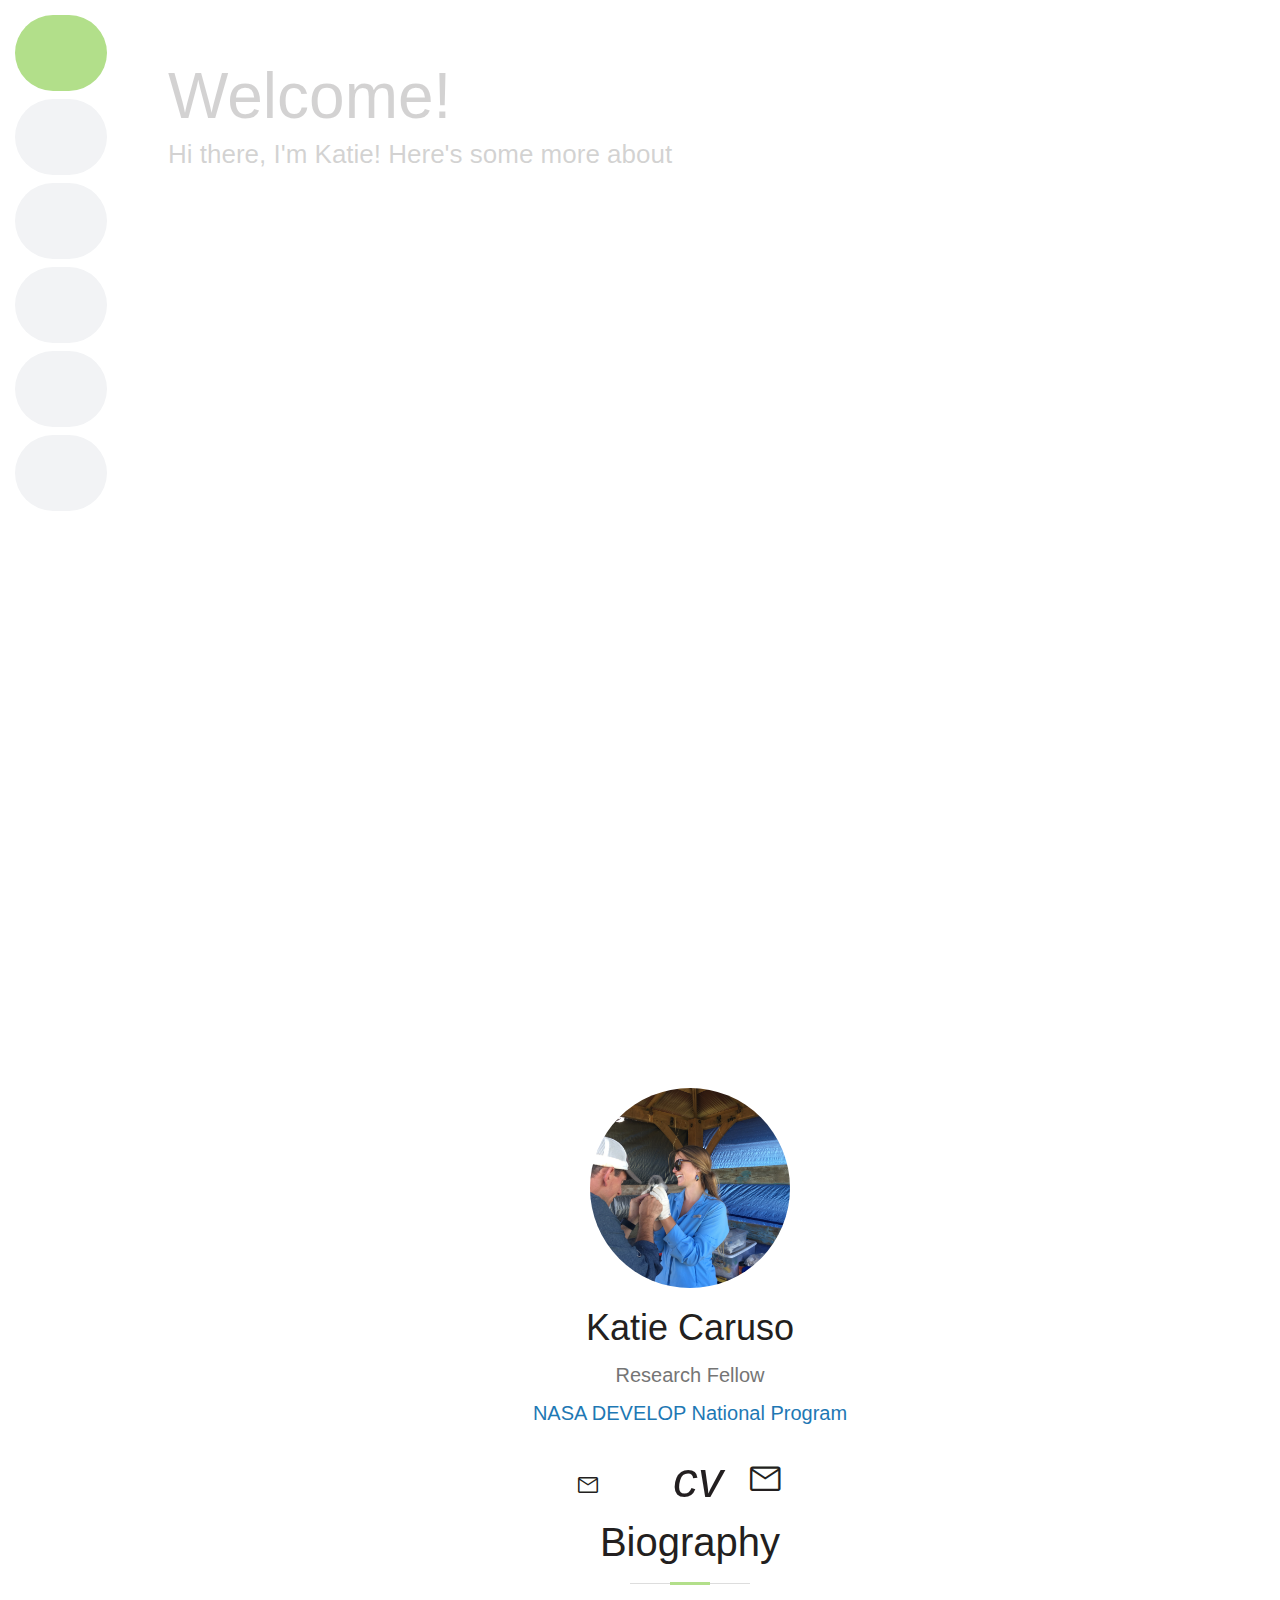
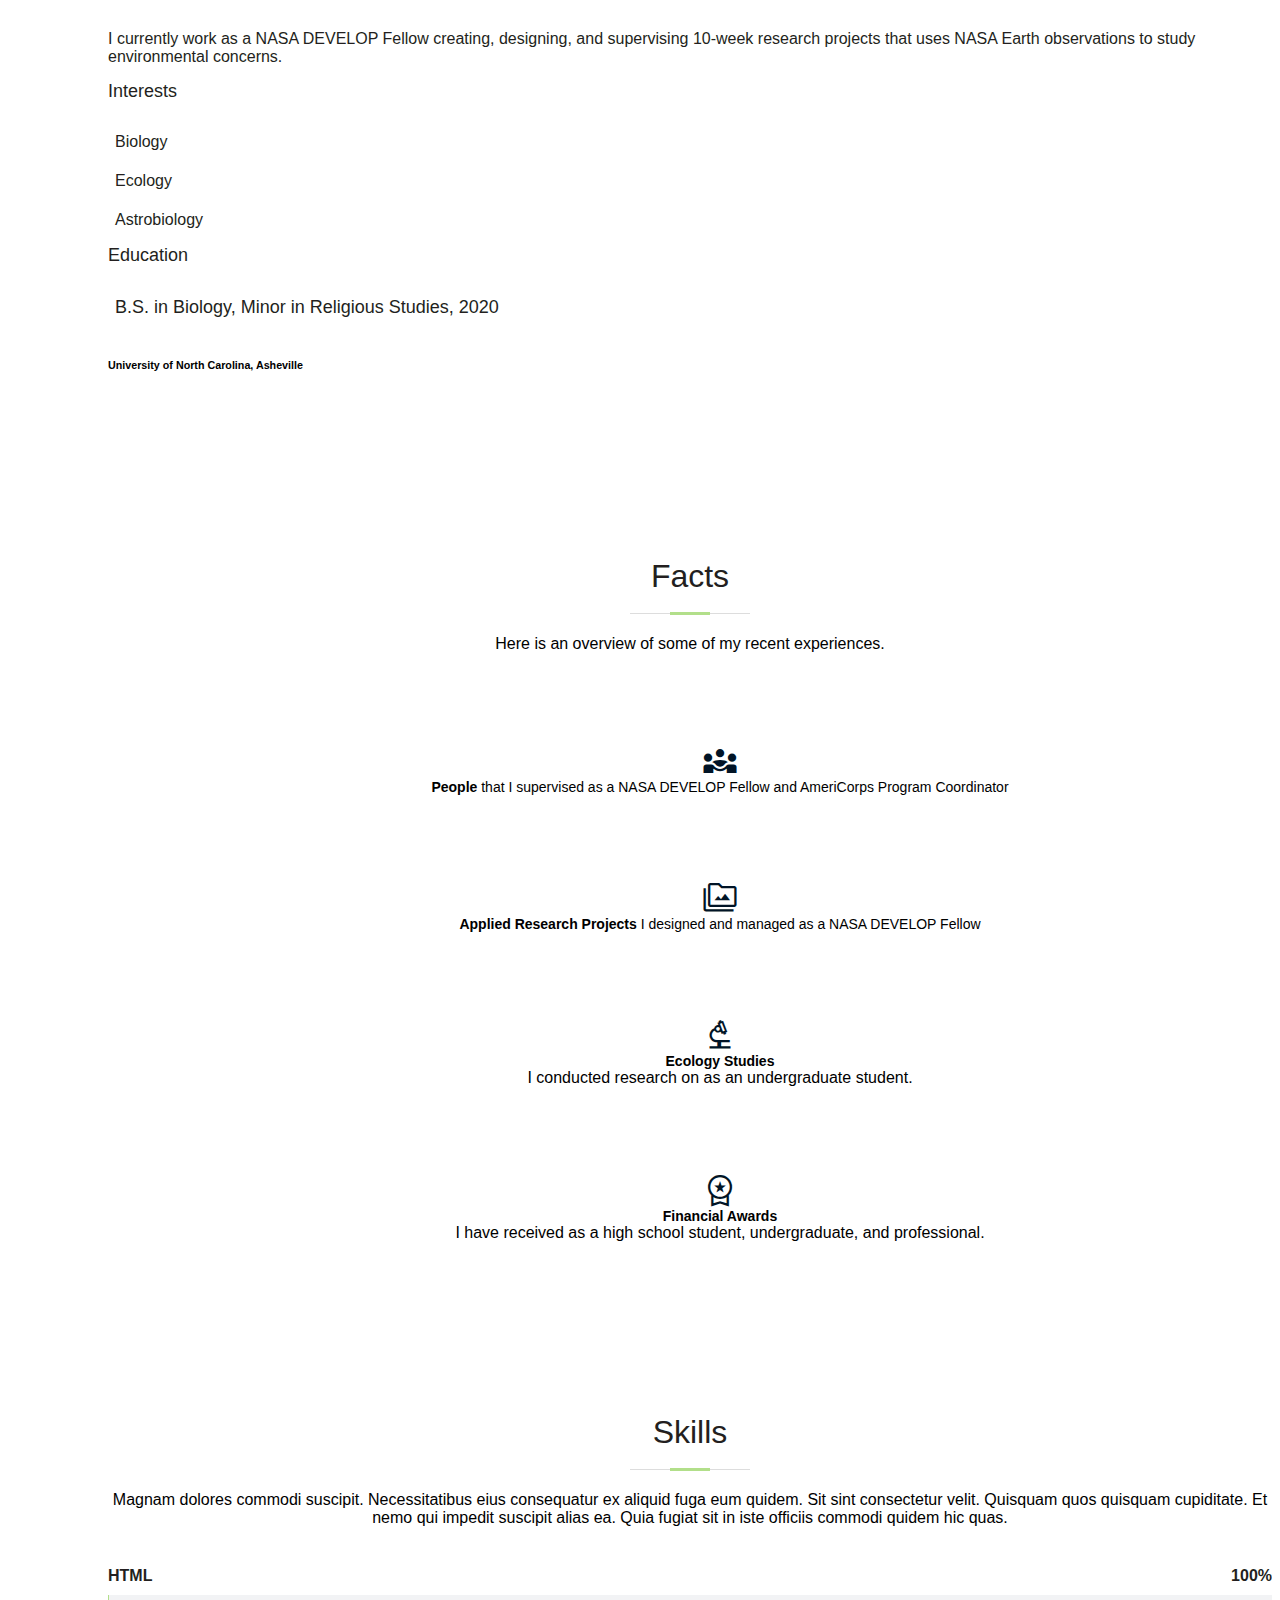
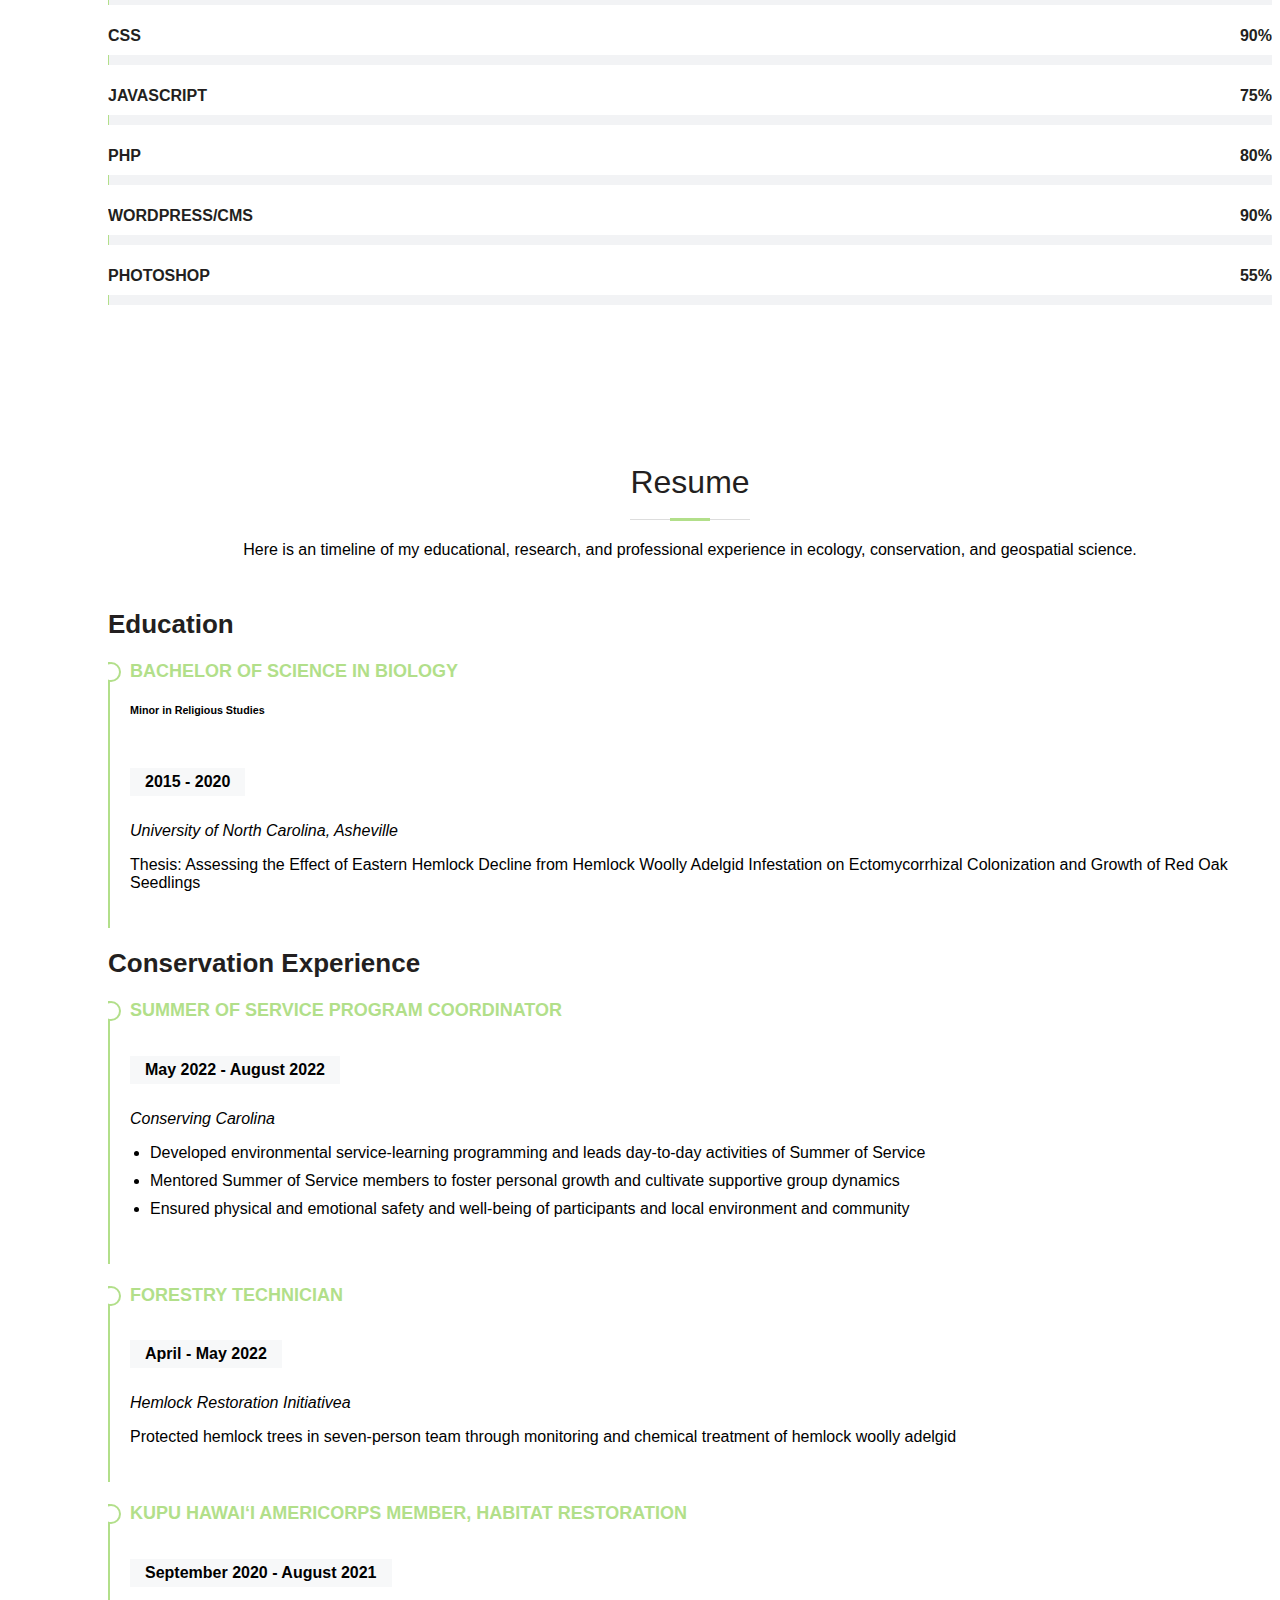
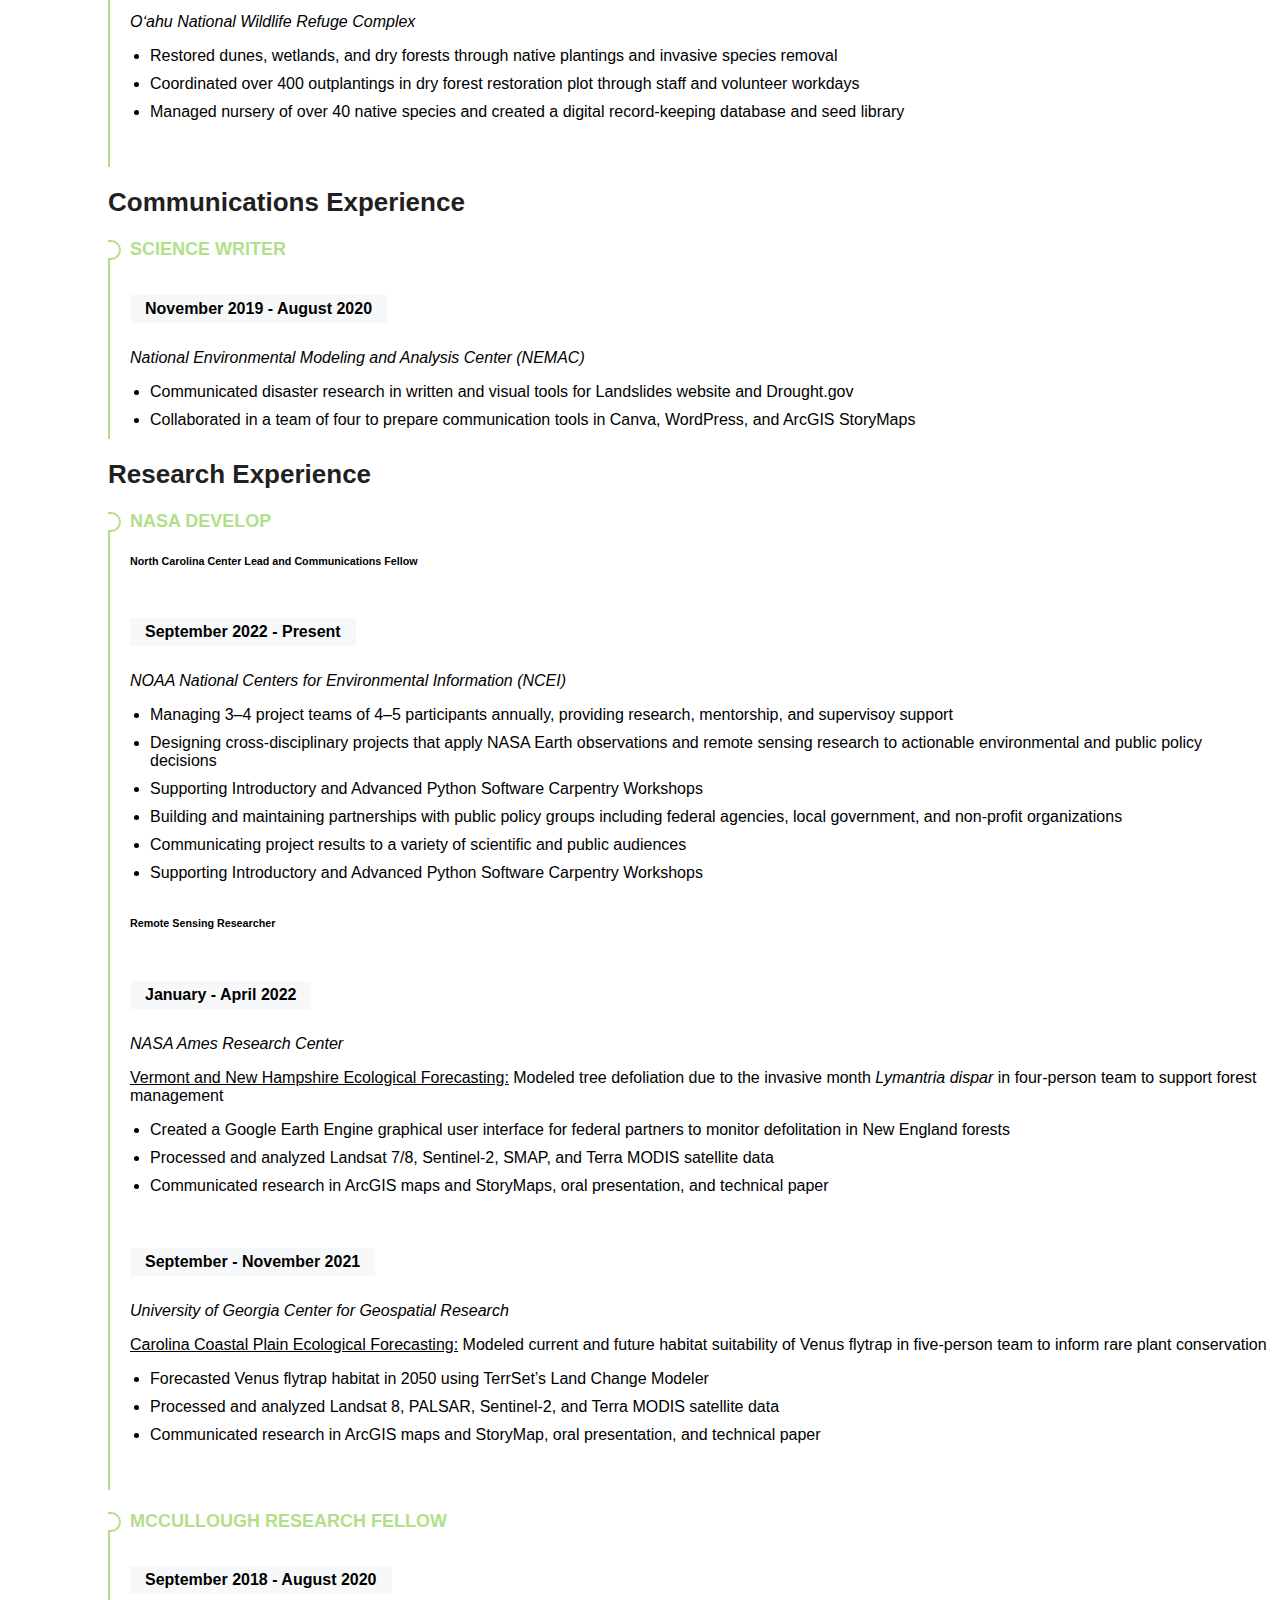
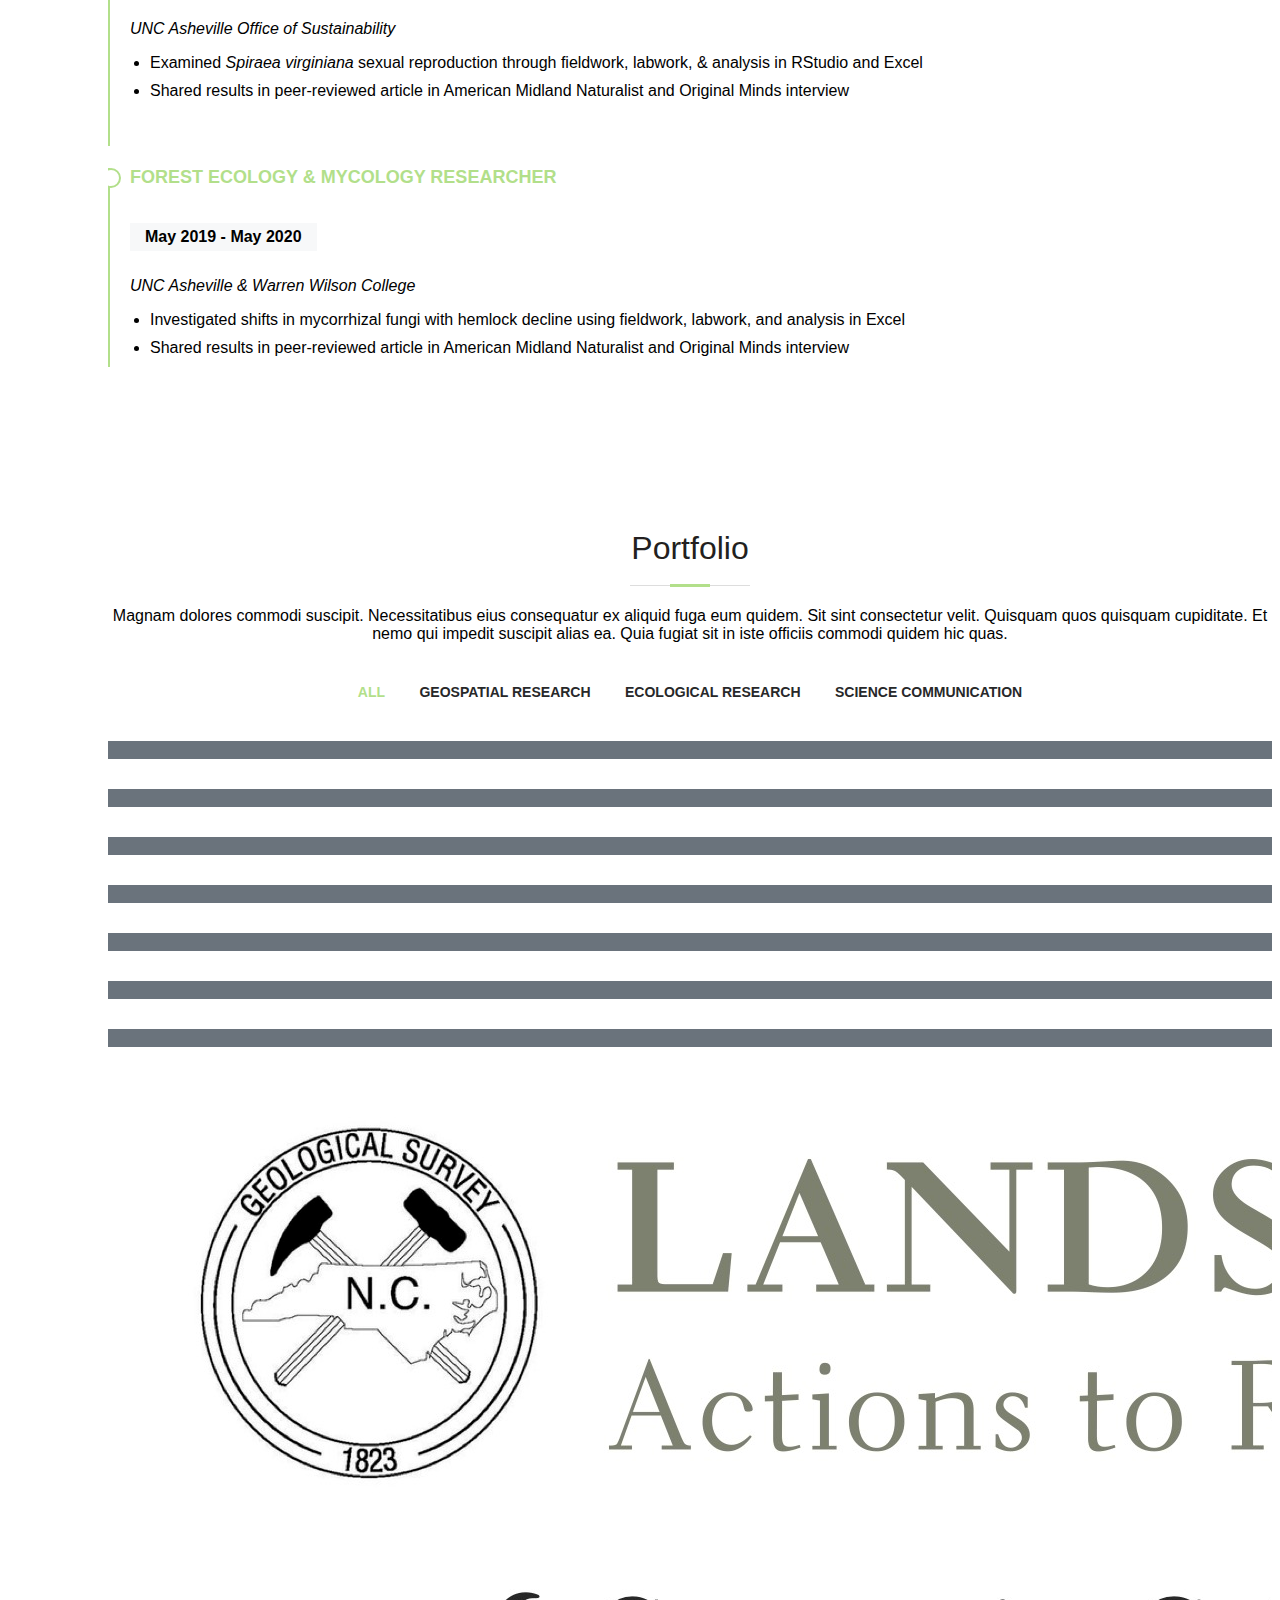
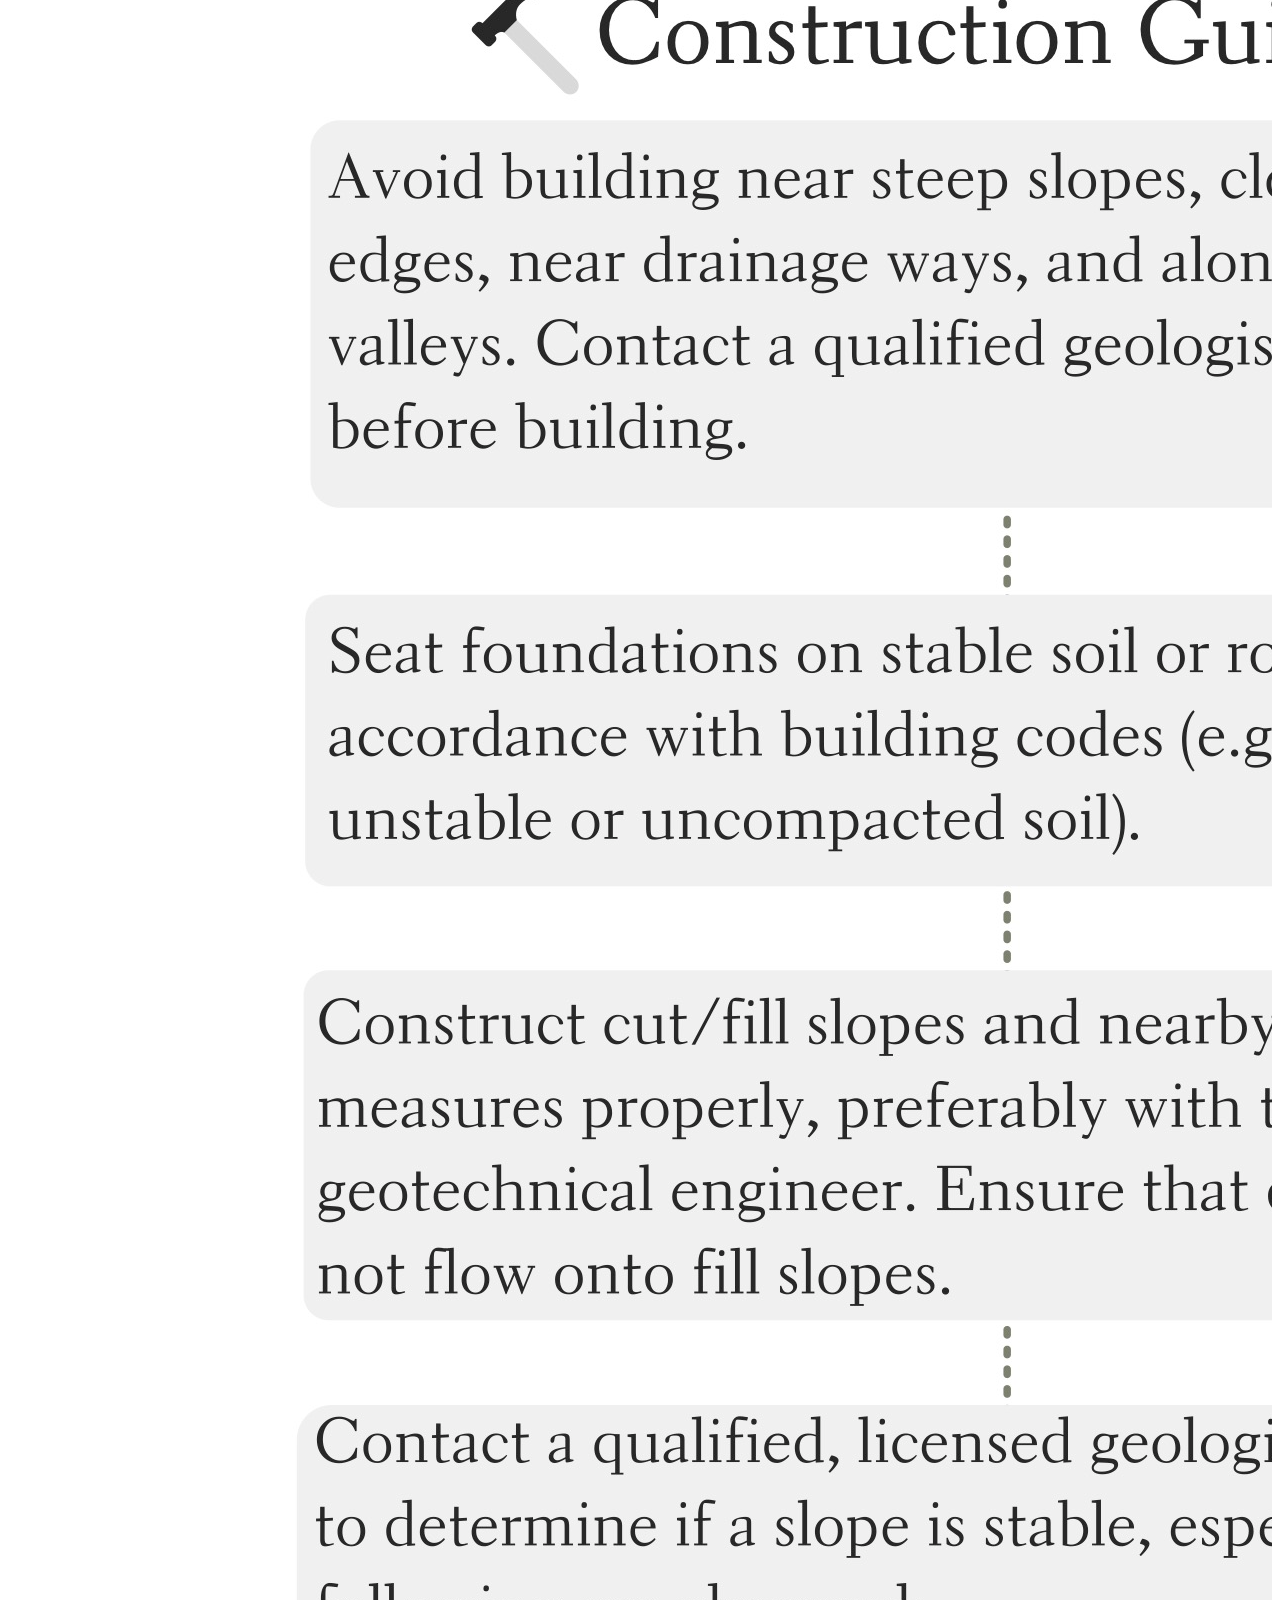
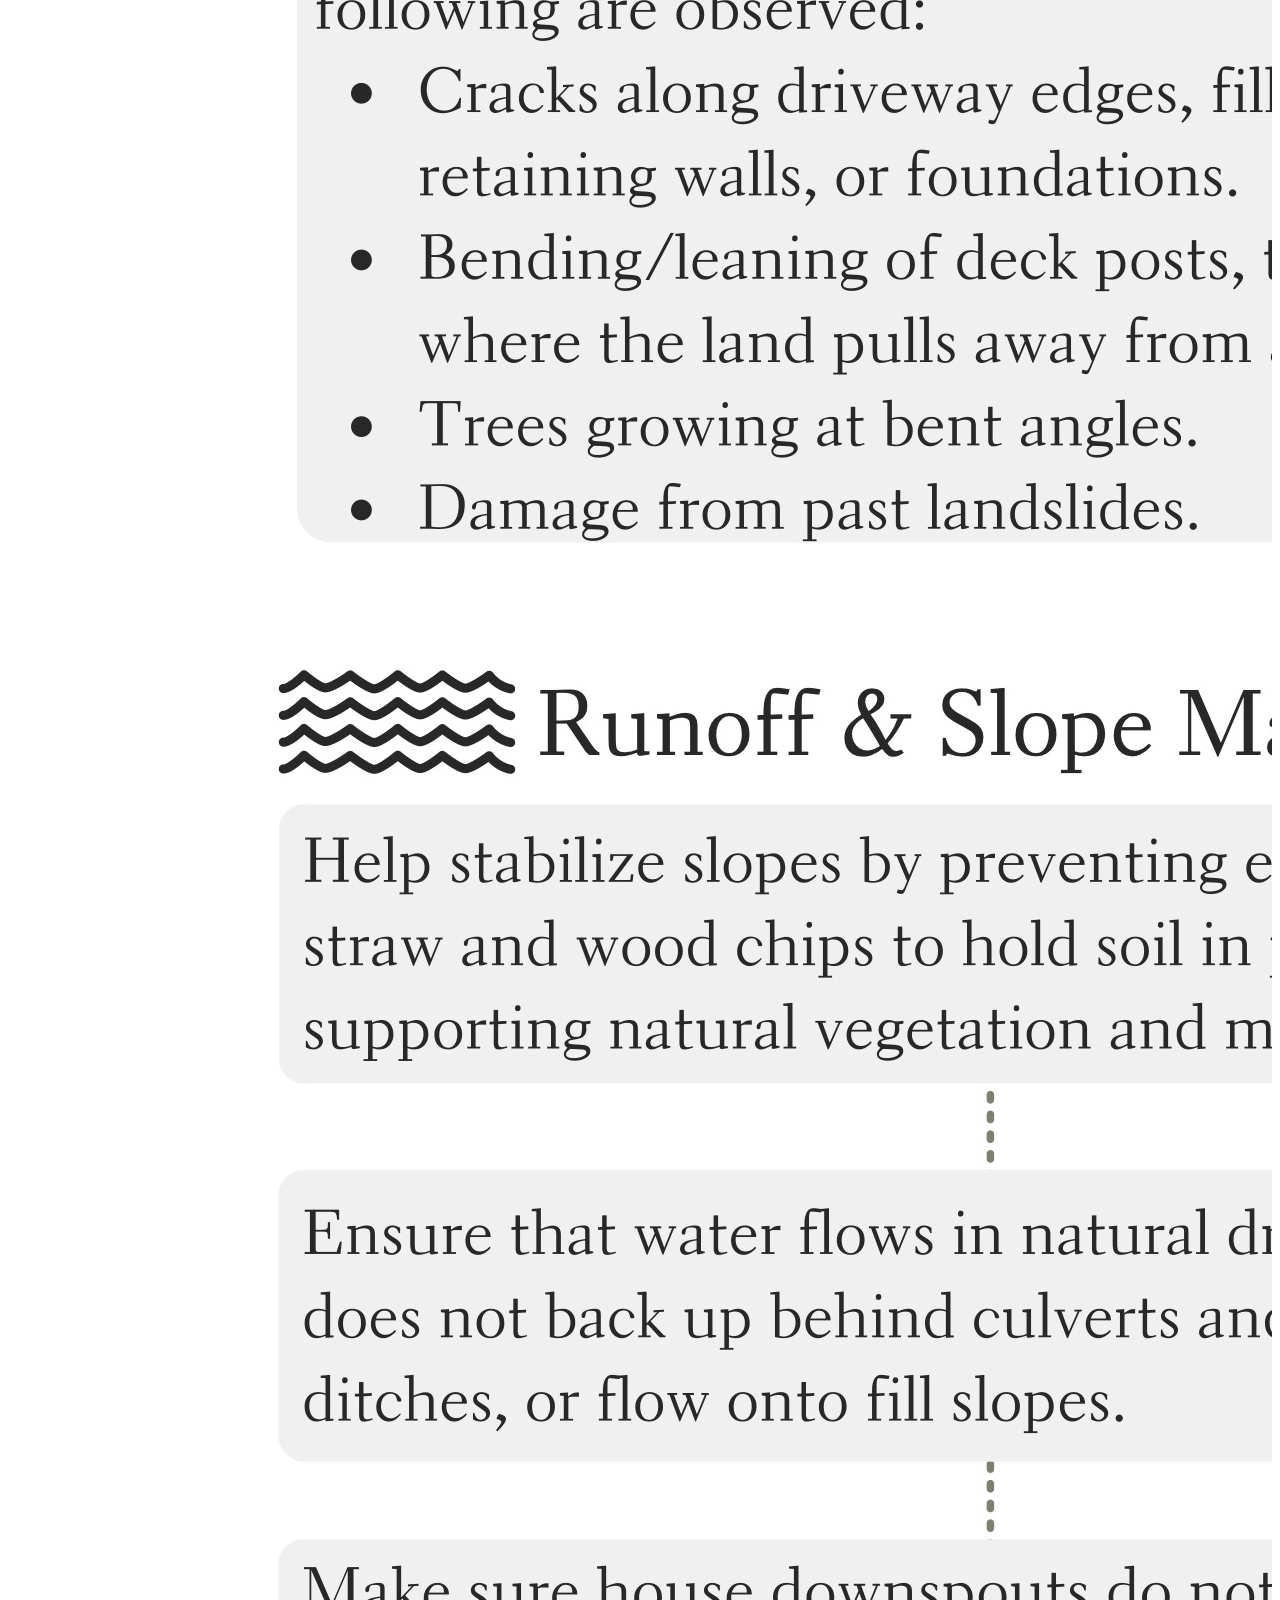
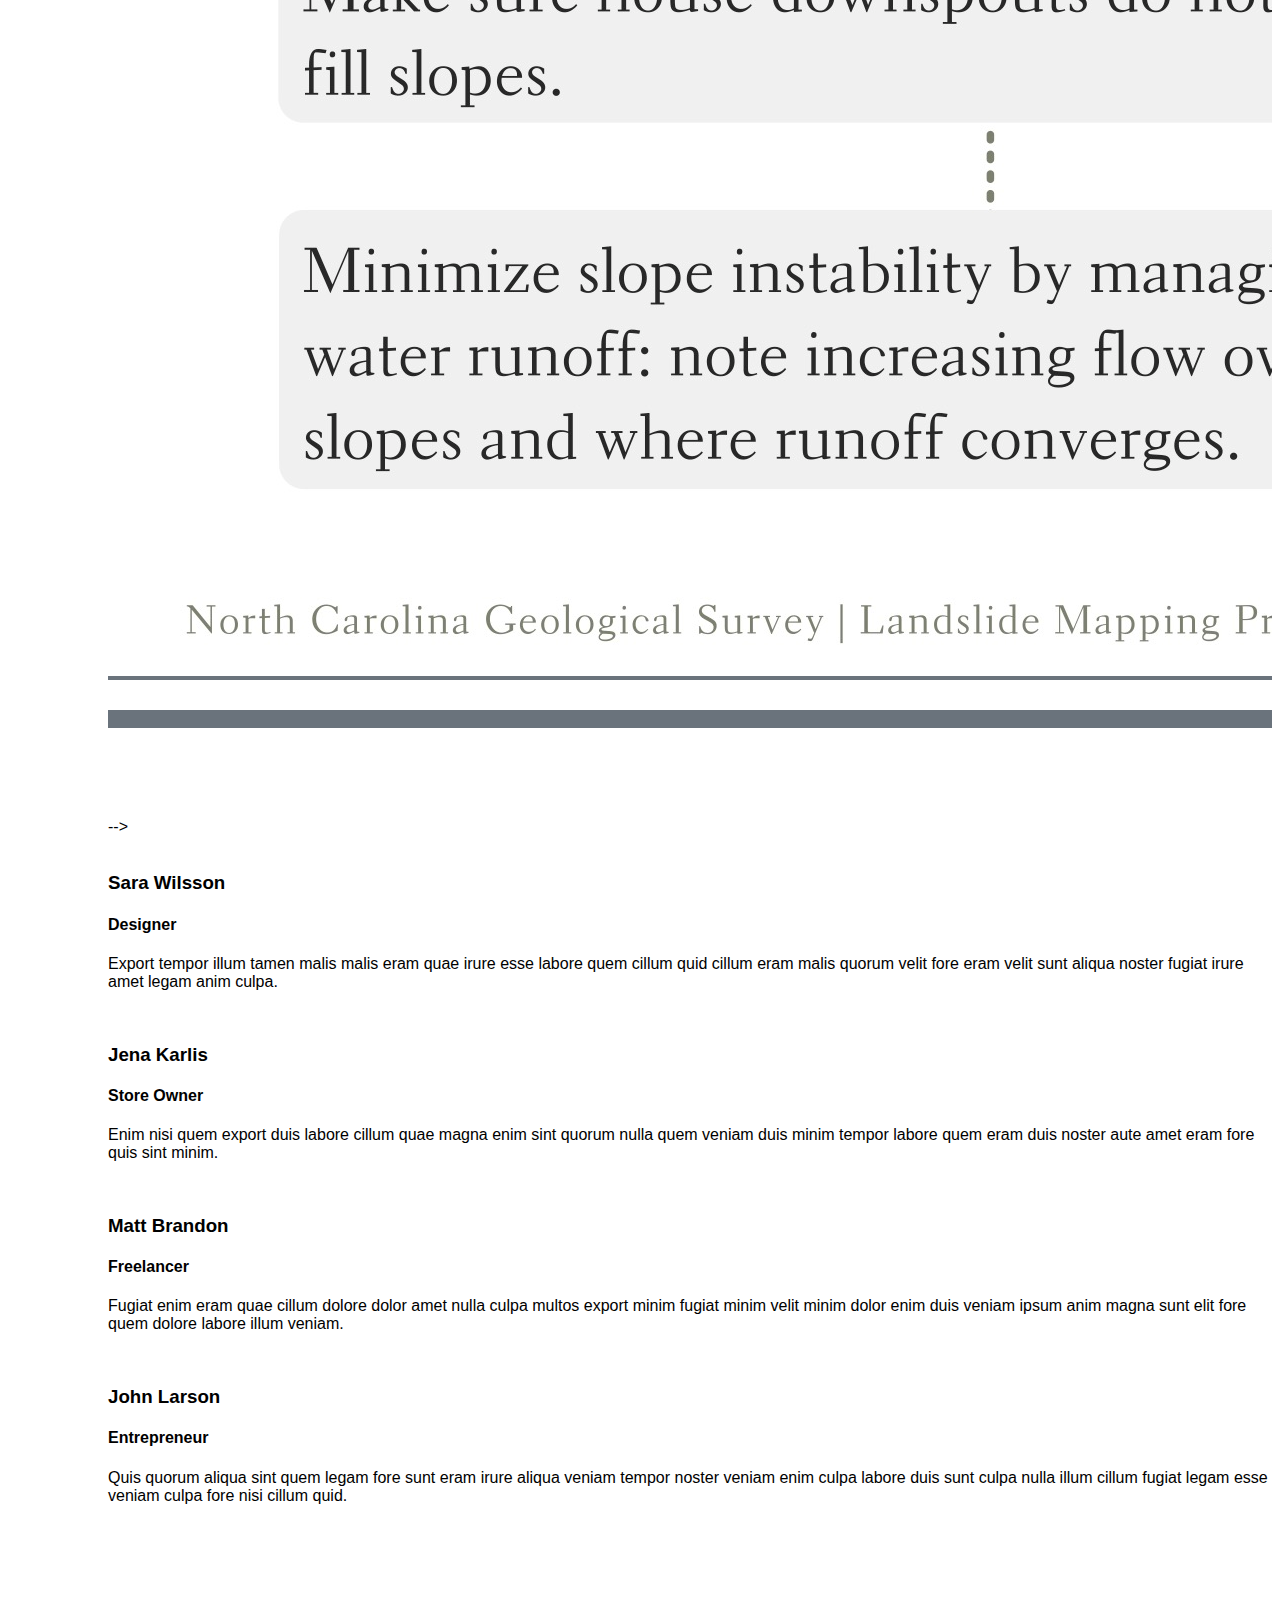
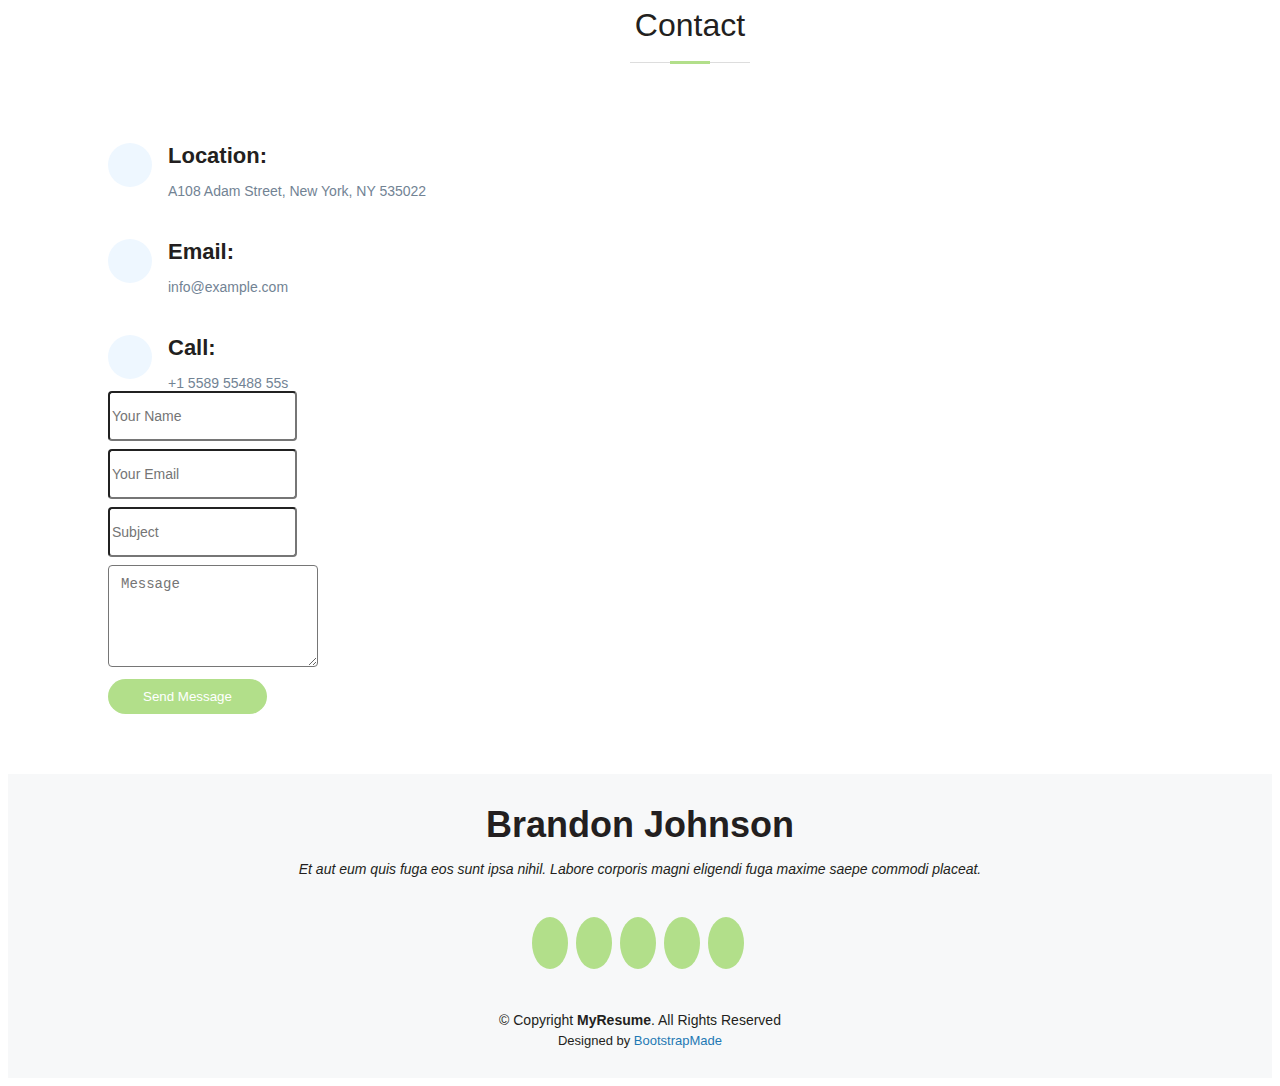
==== commit e710bc20: "Update index.html socials" ====
--- a/index.html
+++ b/index.html
@@ -27,9 +27,8 @@
   <link href="assets/vendor/boxicons/css/boxicons.min.css" rel="stylesheet">
   <link href="assets/vendor/glightbox/css/glightbox.min.css" rel="stylesheet">
   <link href="assets/vendor/swiper/swiper-bundle.min.css" rel="stylesheet">
-  <link href="https://fonts.googleapis.com/css2?family=Material+Symbols+Outlined" rel="stylesheet">
-  <!-- <link href="https://fonts.googleapis.com/css2?family=Material+Symbols+Outlined:opsz,wght,FILL,GRAD@20..48,100..700,0..1,-50..200" rel="stylesheet"> -->
-  <!-- <link href="https://fonts.googleapis.com/css2?family=Material+Symbols+Outlined:opsz,wght,FILL,GRAD@48,400,0,0" rel="stylesheet"> -->
+  <link href="https://fonts.googleapis.com/css2?family=Material+Symbols+Outlined:opsz,wght,FILL,GRAD@100,100,0,-25" rel="stylesheet" >
+
 
 <!-- Google Symbols Style -->
   <style>
@@ -105,20 +104,17 @@
         </a>
       </h4>
       <div class="social-links">
-        <div style="font-variation-settings: 'FILL' 0, 'wght' 100, 'GRAD' 0, 'opsz' 48;">
-          <a href=(mailto:caruso.k.e@gmail.com) class="contact"><span class="material-symbols-outlined">mail</span></a>
-          <a href="https://github.com/kathryncaruso" class="github"><i class="bx bxl-github"></i></a>
-          <a href="https://www.linkedin.com/in/carusokatie/" class="linkedin"><i class="bx bxl-linkedin"></i></a>
-          <a href="" class="cv"><span class="material-symbols-outlined">cv</span></a>
-        </div>
+        <a href="mailto:caruso.k.e@gmail.com" class="contact"><span class="material-symbols-outlined">mail</span></a>
+        <a href="https://github.com/kathryncaruso" class="github"><i class="bx bxl-github"></i></a>
+        <a href="https://www.linkedin.com/in/carusokatie/" class="linkedin"><i class="bx bxl-linkedin"></i></a>
+        <a href="href=/static/cv" class="cv"><i class="material-icons">cv</i></a>
+        <a href="mailto:caruso.k.e@gmail.com" class="contact"><span class="material-symbols-outlined" style="font-size: 0.73em;">mail</span></a>
       </div>
     </div>
   </div>
   <div class="col-lg-8 pt-4 pt-lg-0 content">
     <div class="section-title"> 
-      <div style="text-align: left;">
-        <h2>Biography</h2>
-      </div>
+      <h2>Biography</h2>
     </div>
     <p style="text-align: left;">
       I currently work as a NASA DEVELOP Fellow creating, designing, and supervising 10-week research projects that uses NASA Earth observations to study environmental concerns.
@@ -144,47 +140,46 @@
 </div>
 </section><!-- End About Section -->
 
-<!--
-  <!-- ======= Facts Section ======= -->
-    <section id="facts" class="facts">
-    <div class="container" data-aos="fade-up">
-    
-      <div class="section-title">
-        <h2>Facts</h2>
-        <p>Magnam dolores commodi suscipit. Necessitatibus eius consequatur ex aliquid fuga eum quidem. Sit sint consectetur velit. Quisquam quos quisquam cupiditate. Et nemo qui impedit suscipit alias ea. Quia fugiat sit in iste officiis commodi quidem hic quas.</p>
-      </div>
+<!-- ======= Facts Section ======= -->
+  <section id="facts" class="facts">
+  <div class="container" data-aos="fade-up">
+  
+    <div class="section-title">
+      <h2>Facts</h2>
+      <p>Here is an overview of some of my recent experiences.</p>
+    </div>
     
       <div class="row">
-    
+        
+        <div class="col-lg-3 col-md-6 mt-5 mt-lg-0">
+          <div class="count-box">
+            <span class="material-symbols-outlined">diversity_3</span>
+            <span data-purecounter-start="0" data-purecounter-end="32" data-purecounter-duration="1" class="purecounter"></span>
+            <p><strong>People</strong> that I supervised as a NASA DEVELOP Fellow and AmeriCorps Program Coordinator</p>
+          </div>
+        </div>
+        
+        <div class="col-lg-3 col-md-6 mt-5 mt-md-0">
+          <div class="count-box">
+            <span class="material-symbols-outlined">perm_media</span>
+            <span data-purecounter-start="0" data-purecounter-end="4" data-purecounter-duration="1" class="purecounter"></span>
+            <p><strong>Applied Research Projects</strong> I designed and managed as a NASA DEVELOP Fellow</p>
+          </div>
+        </div>
+        
         <div class="col-lg-3 col-md-6">
           <div class="count-box">
-            <i class="bi bi-emoji-smile"></i>
-            <span data-purecounter-start="0" data-purecounter-end="232" data-purecounter-duration="1" class="purecounter"></span>
-            <p>Happy Clients</p>
-          </div>
-        </div>
-    
-        <div class="col-lg-3 col-md-6 mt-5 mt-md-0">
-          <div class="count-box">
-            <i class="bi bi-journal-richtext"></i>
-            <span data-purecounter-start="0" data-purecounter-end="521" data-purecounter-duration="1" class="purecounter"></span>
-            <p>Projects</p>
+            <span class="material-symbols-outlined">biotech</span>
+            <span data-purecounter-start="0" data-purecounter-end="4" data-purecounter-duration="1" class="purecounter"></span>
+            <p><strong>Ecology Studies</strong></p> I conducted research on as an undergraduate student.
           </div>
         </div>
     
         <div class="col-lg-3 col-md-6 mt-5 mt-lg-0">
           <div class="count-box">
-            <i class="bi bi-headset"></i>
-            <span data-purecounter-start="0" data-purecounter-end="1463" data-purecounter-duration="1" class="purecounter"></span>
-            <p>Hours Of Support</p>
-          </div>
-        </div>
-    
-        <div class="col-lg-3 col-md-6 mt-5 mt-lg-0">
-          <div class="count-box">
-            <i class="bi bi-award"></i>
-            <span data-purecounter-start="0" data-purecounter-end="25" data-purecounter-duration="1" class="purecounter"></span>
-            <p>Awards</p>
+            <span class="material-symbols-outlined">workspace_premium</span>
+            <span data-purecounter-start="0" data-purecounter-end="8" data-purecounter-duration="1" class="purecounter"></span>
+            <p><strong>Financial Awards</strong></p> I have received as a high school student, undergraduate, and professional.
           </div>
         </div>
     
@@ -192,7 +187,6 @@
     
     </div>
   </section><!-- End Facts Section -->
--->
 
     <!-- ======= Skills Section ======= -->
     <section id="skills" class="skills section-bg">
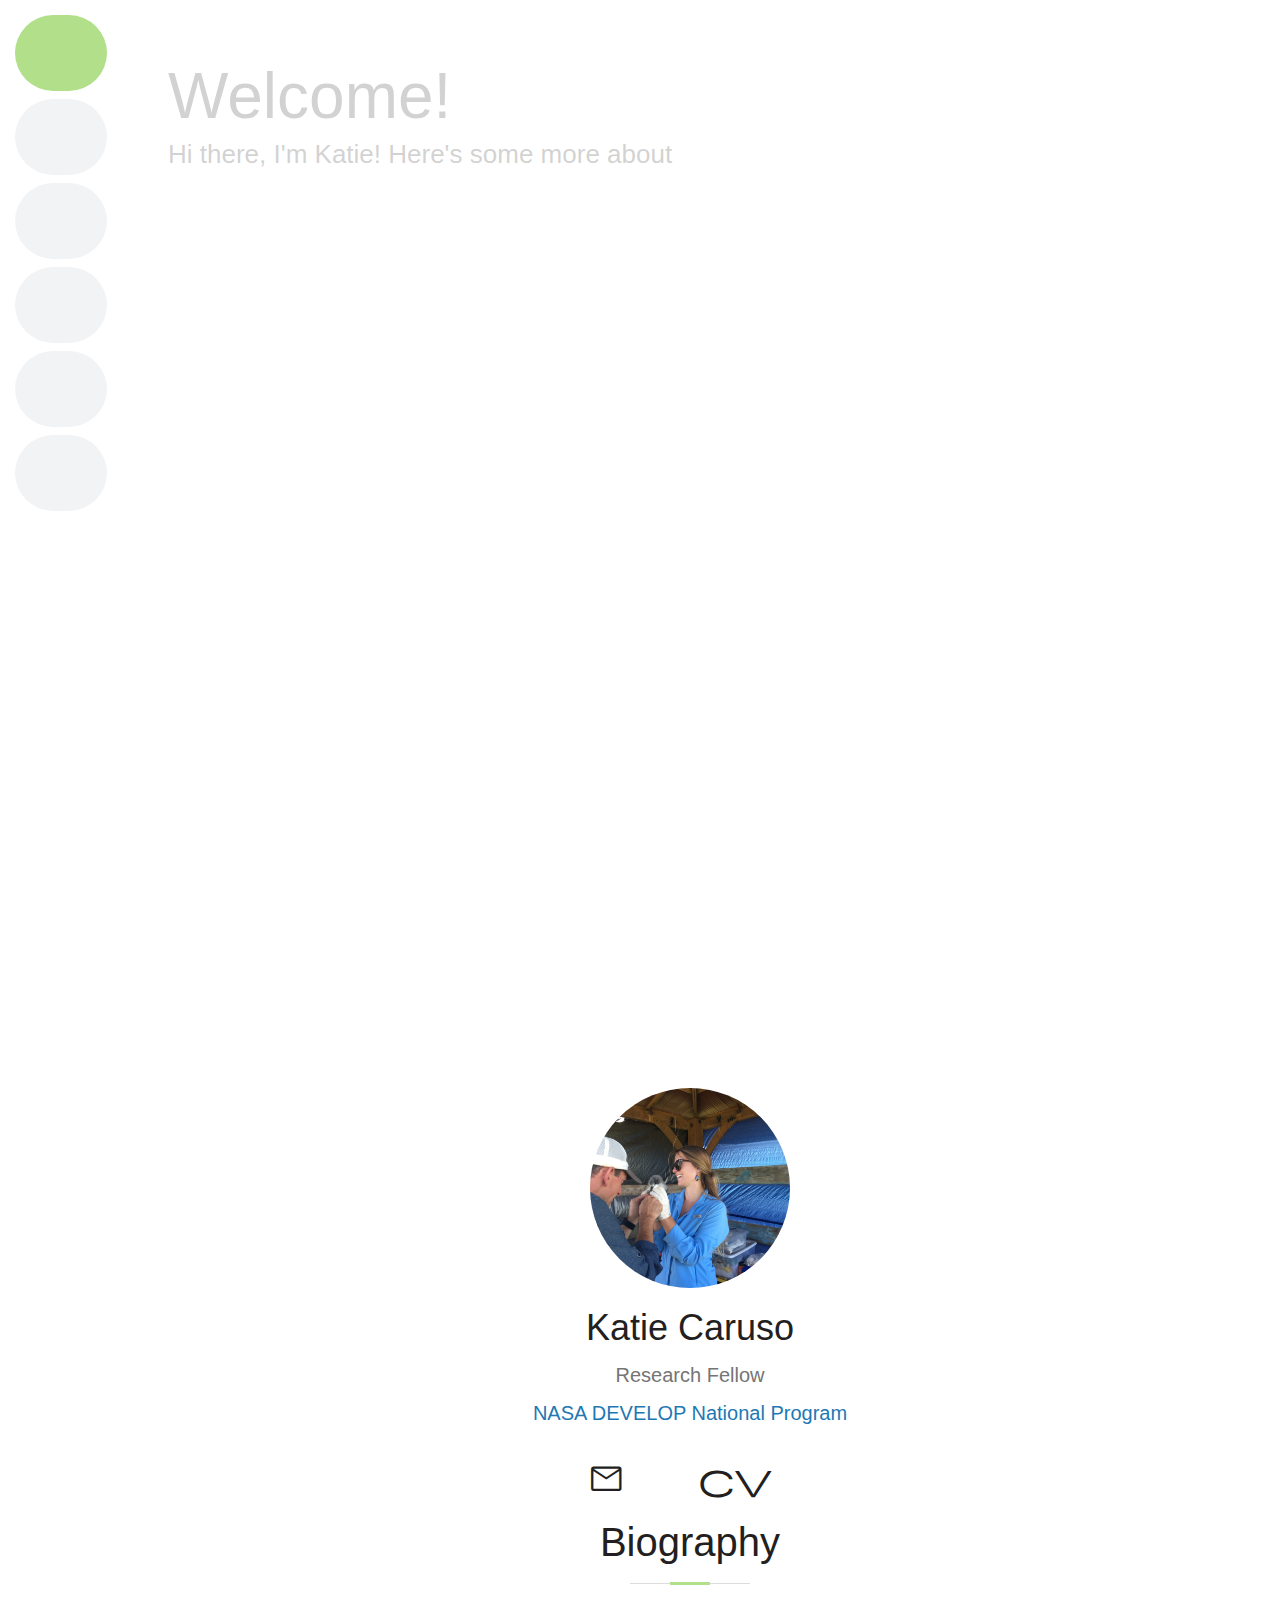
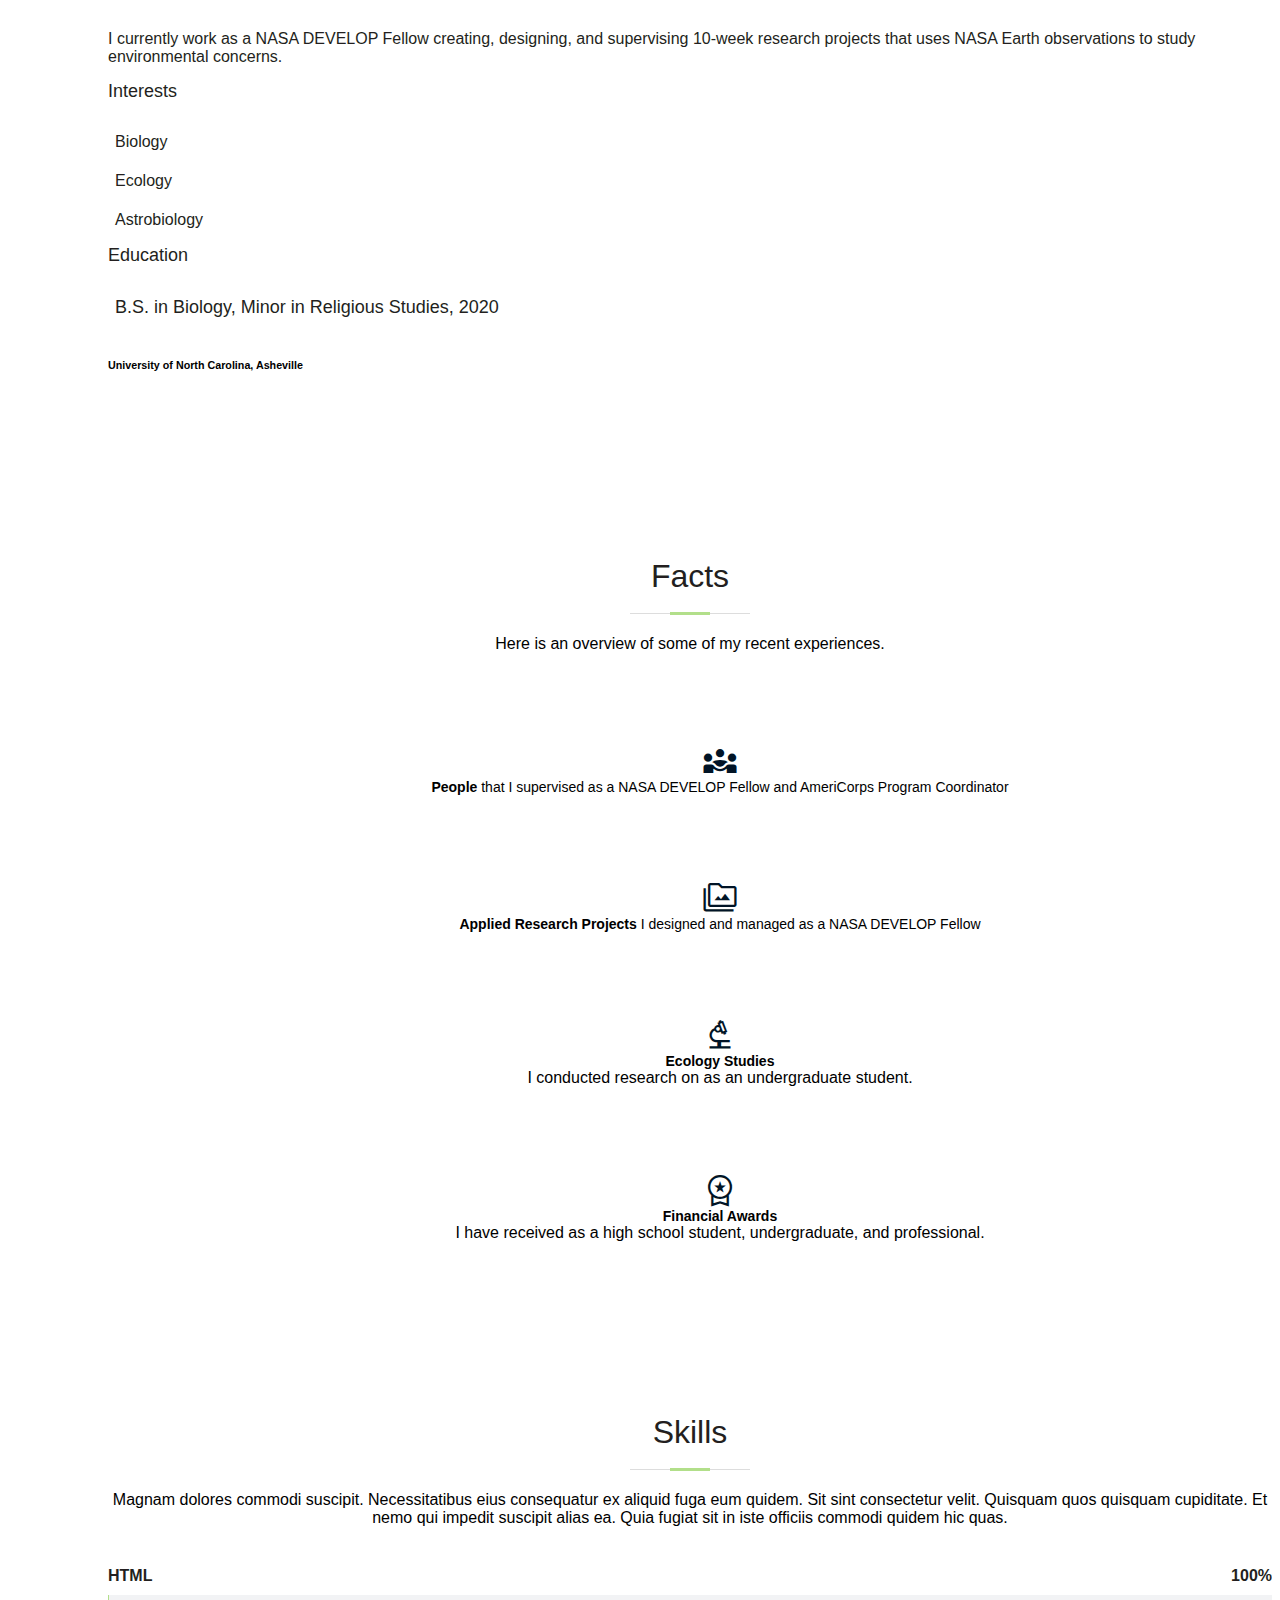
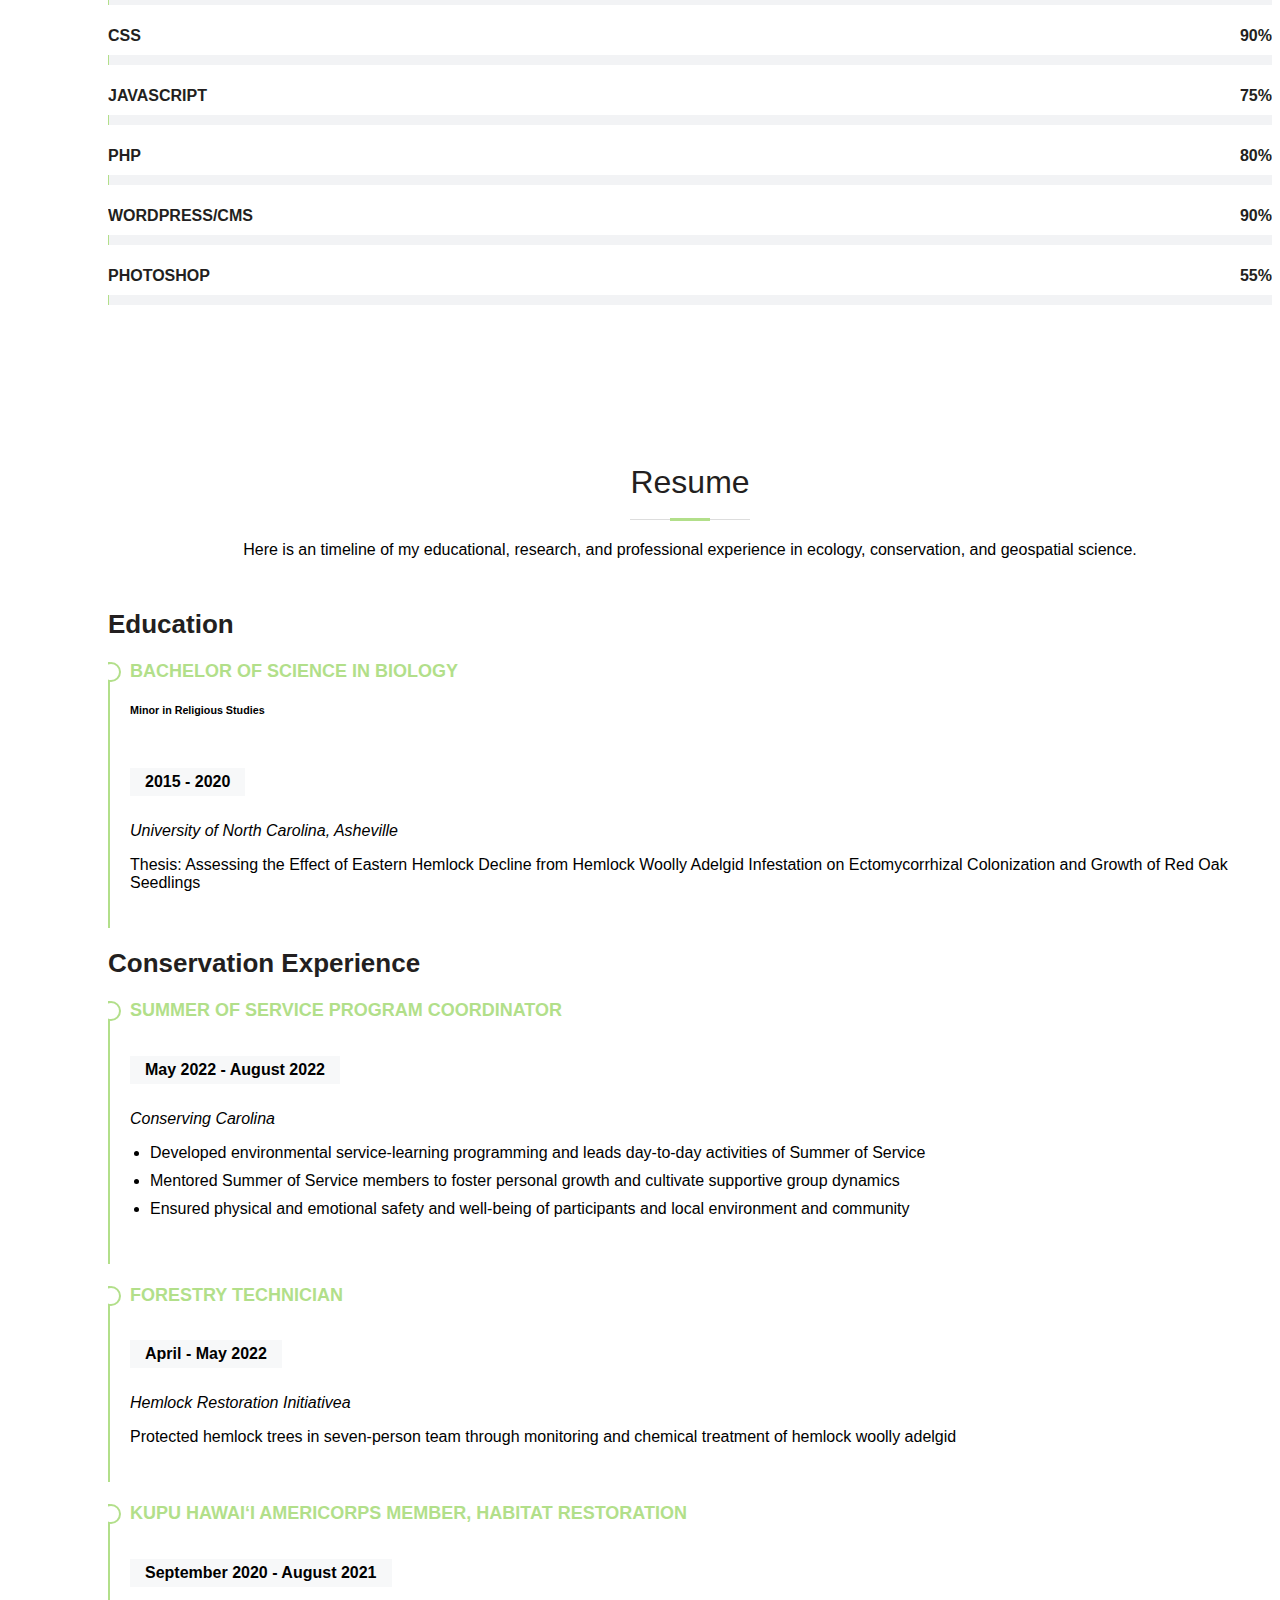
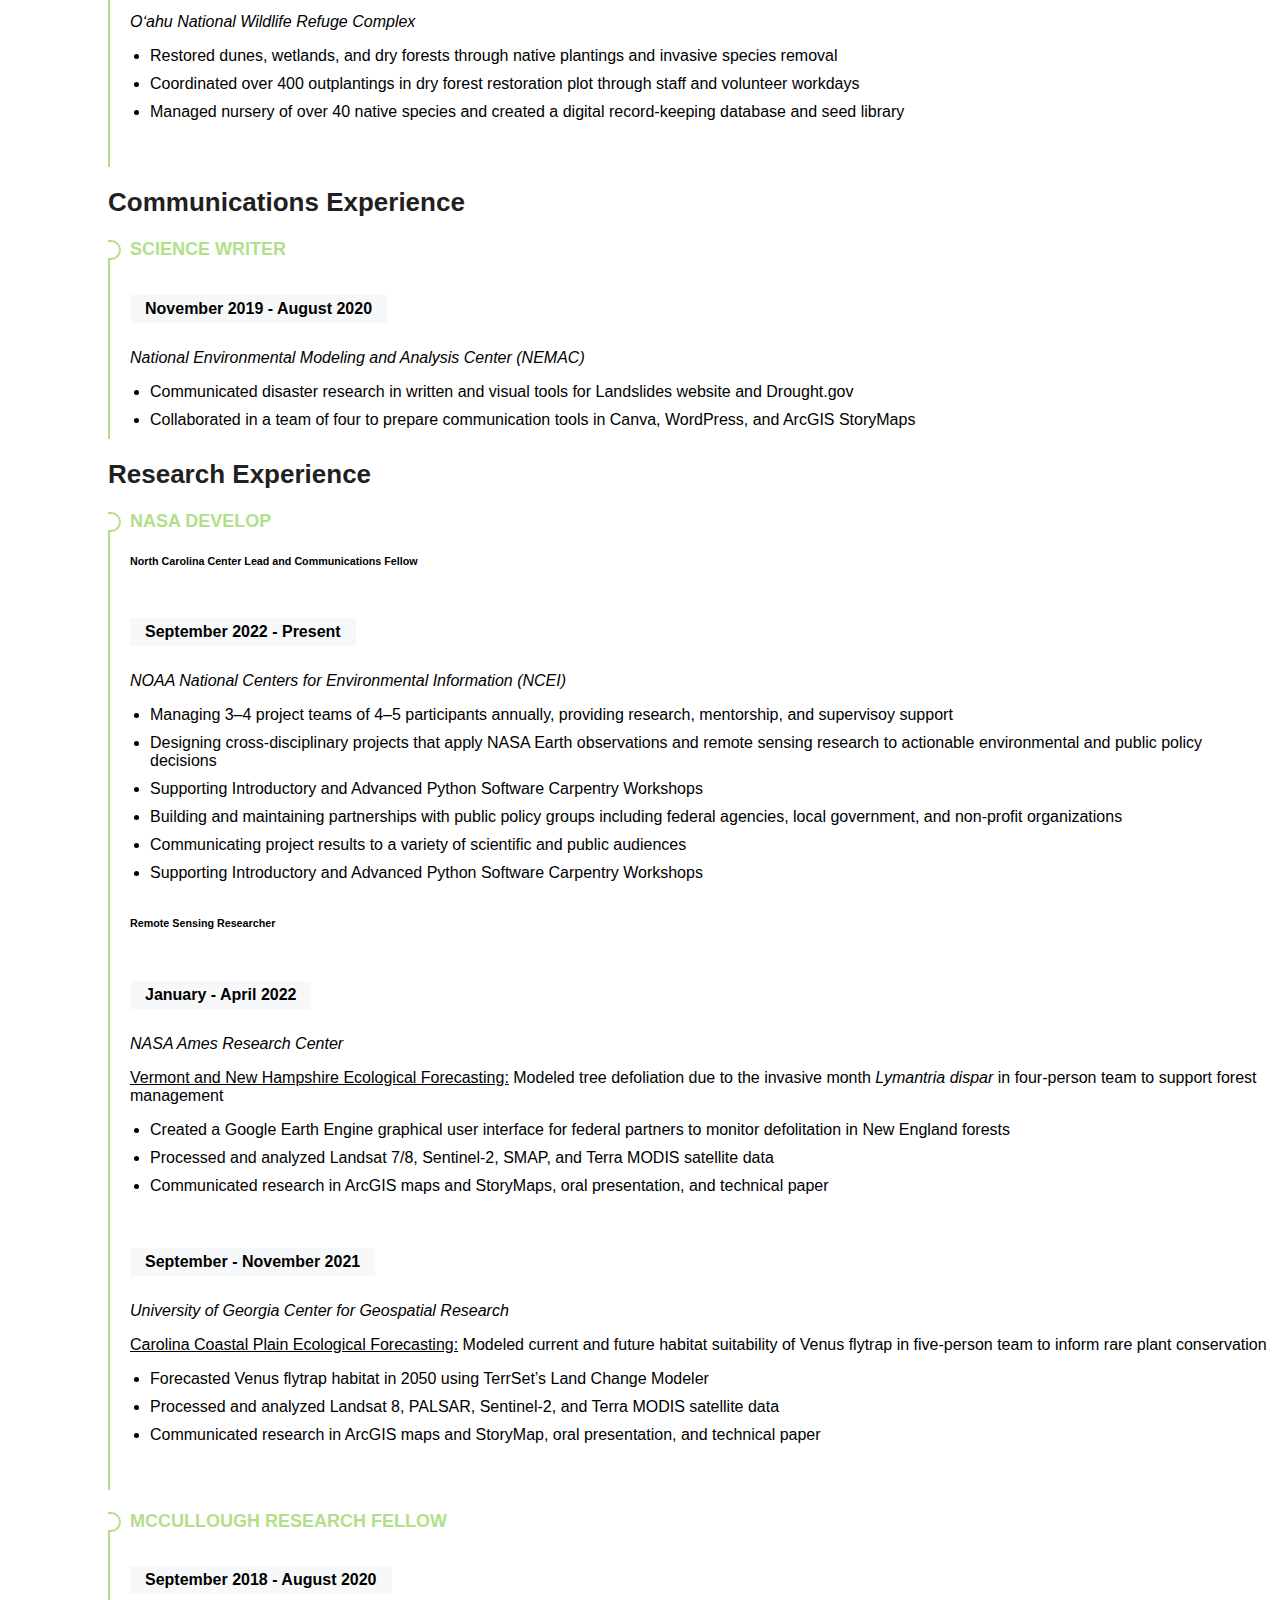
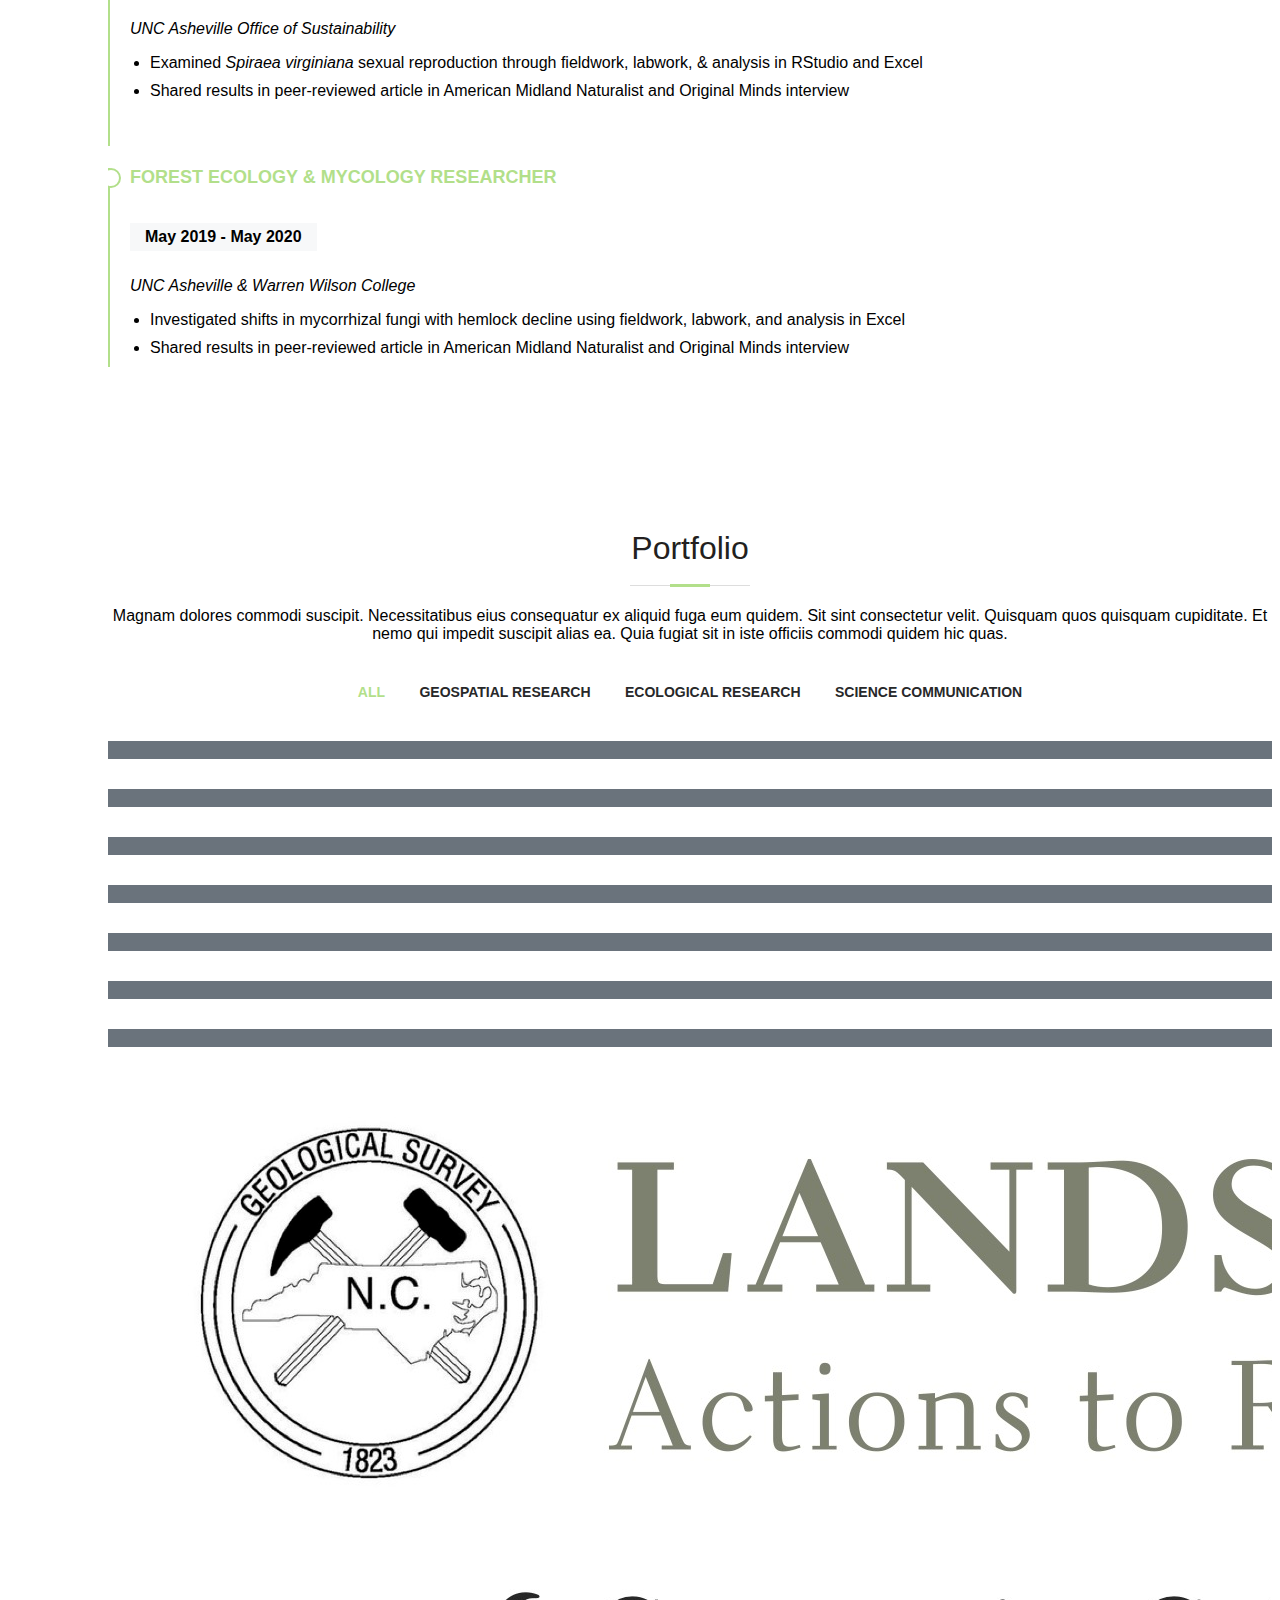
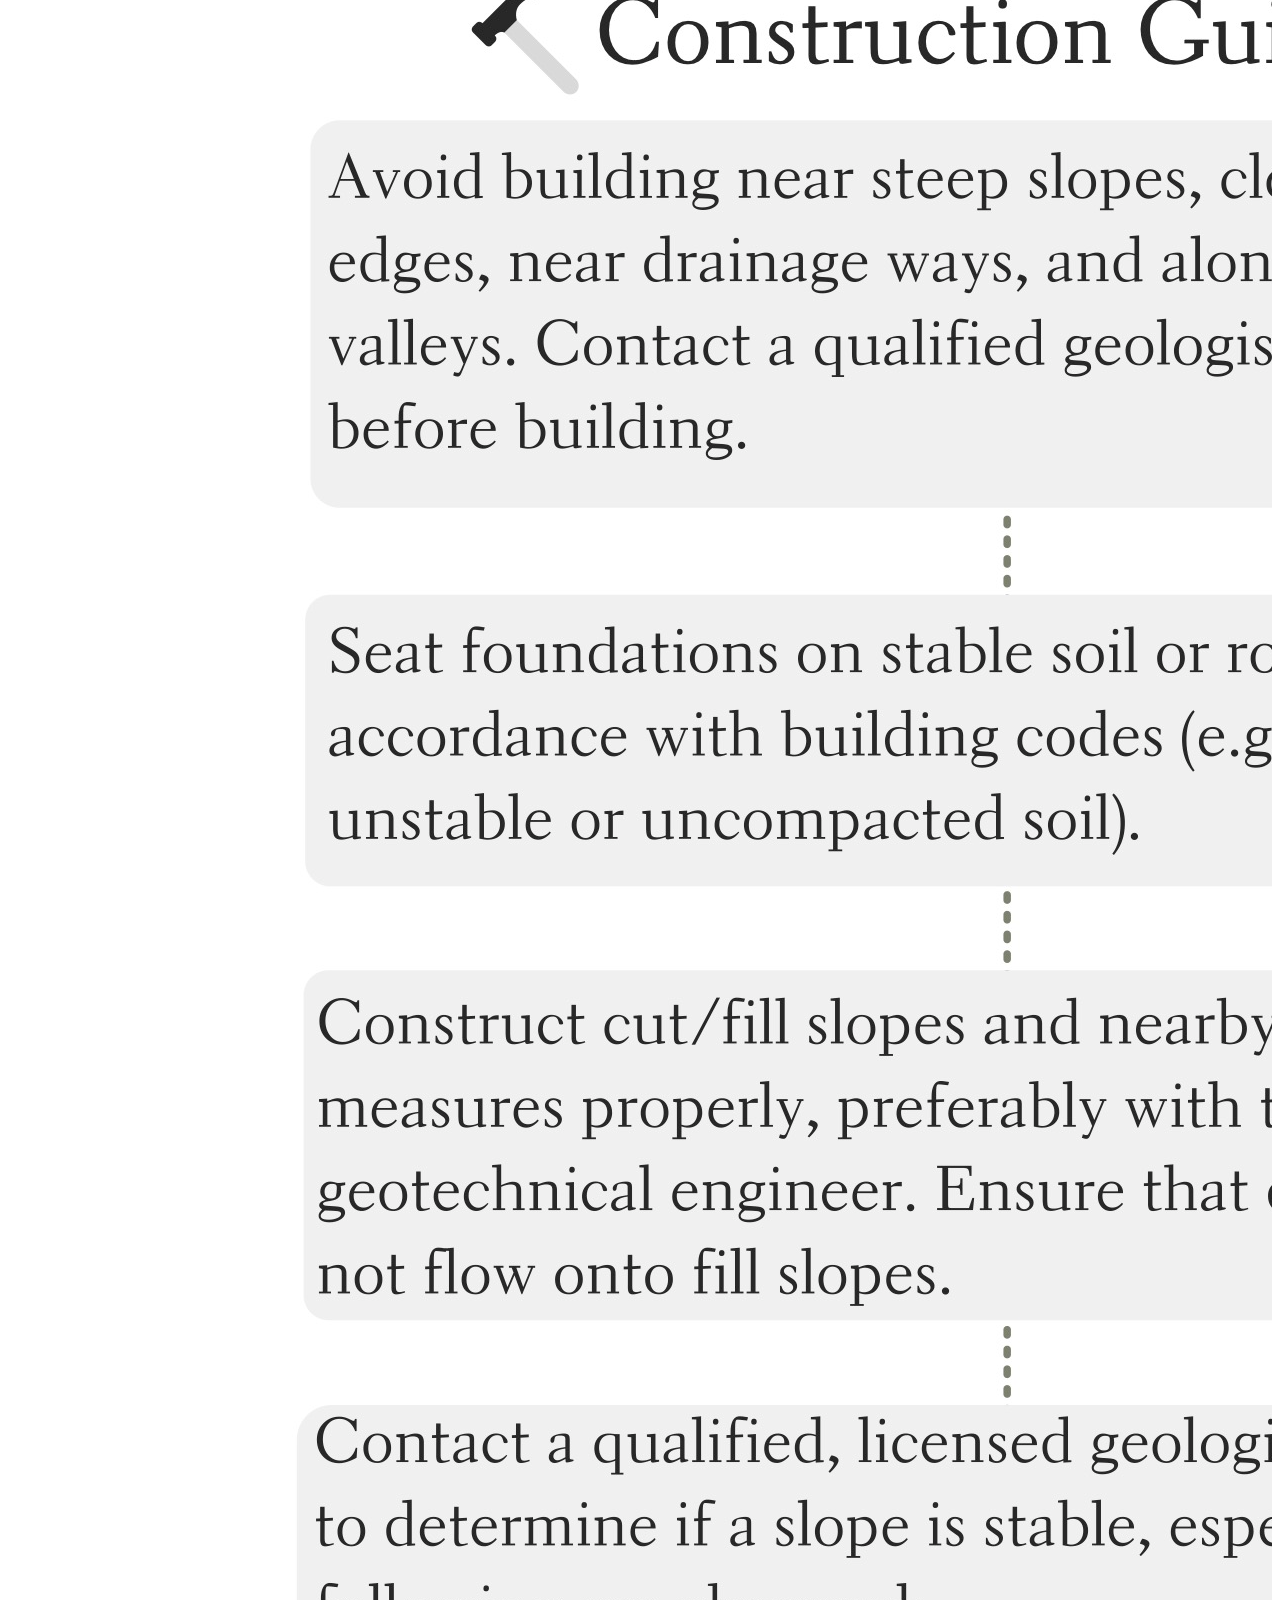
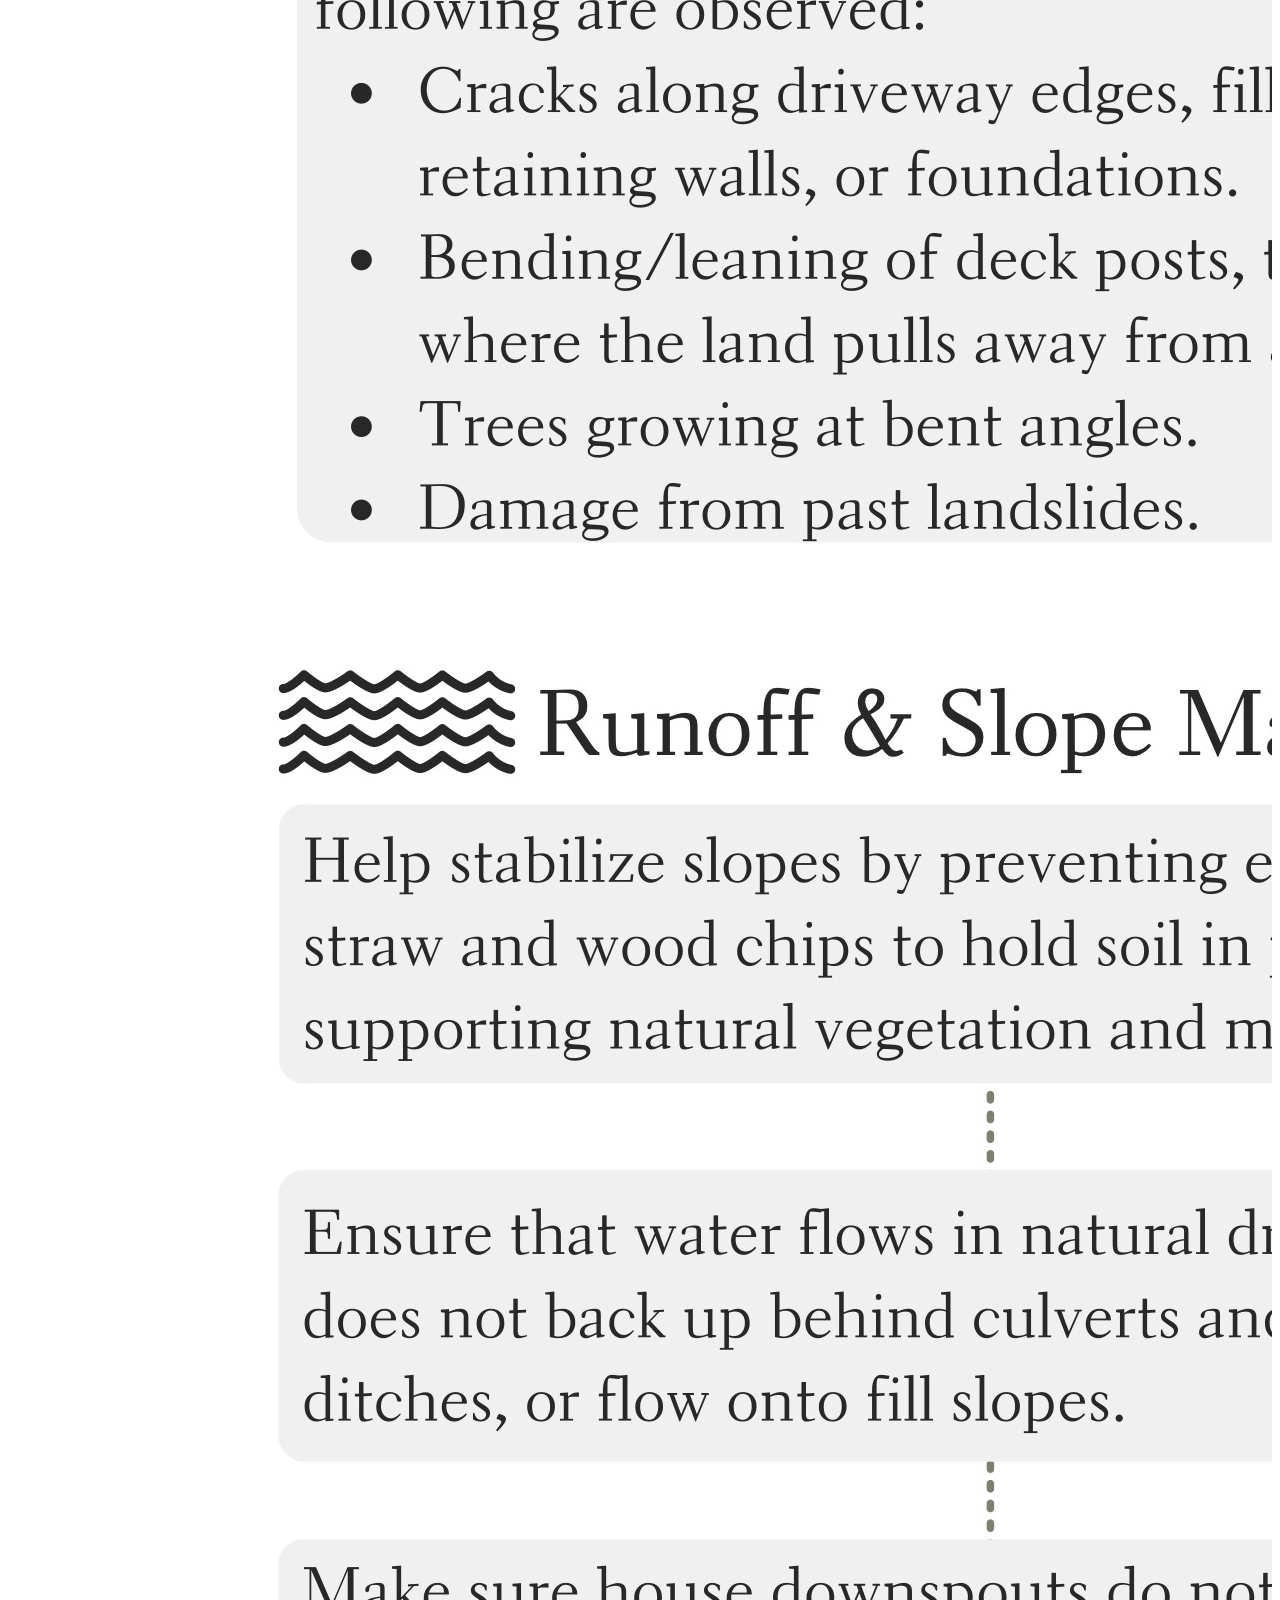
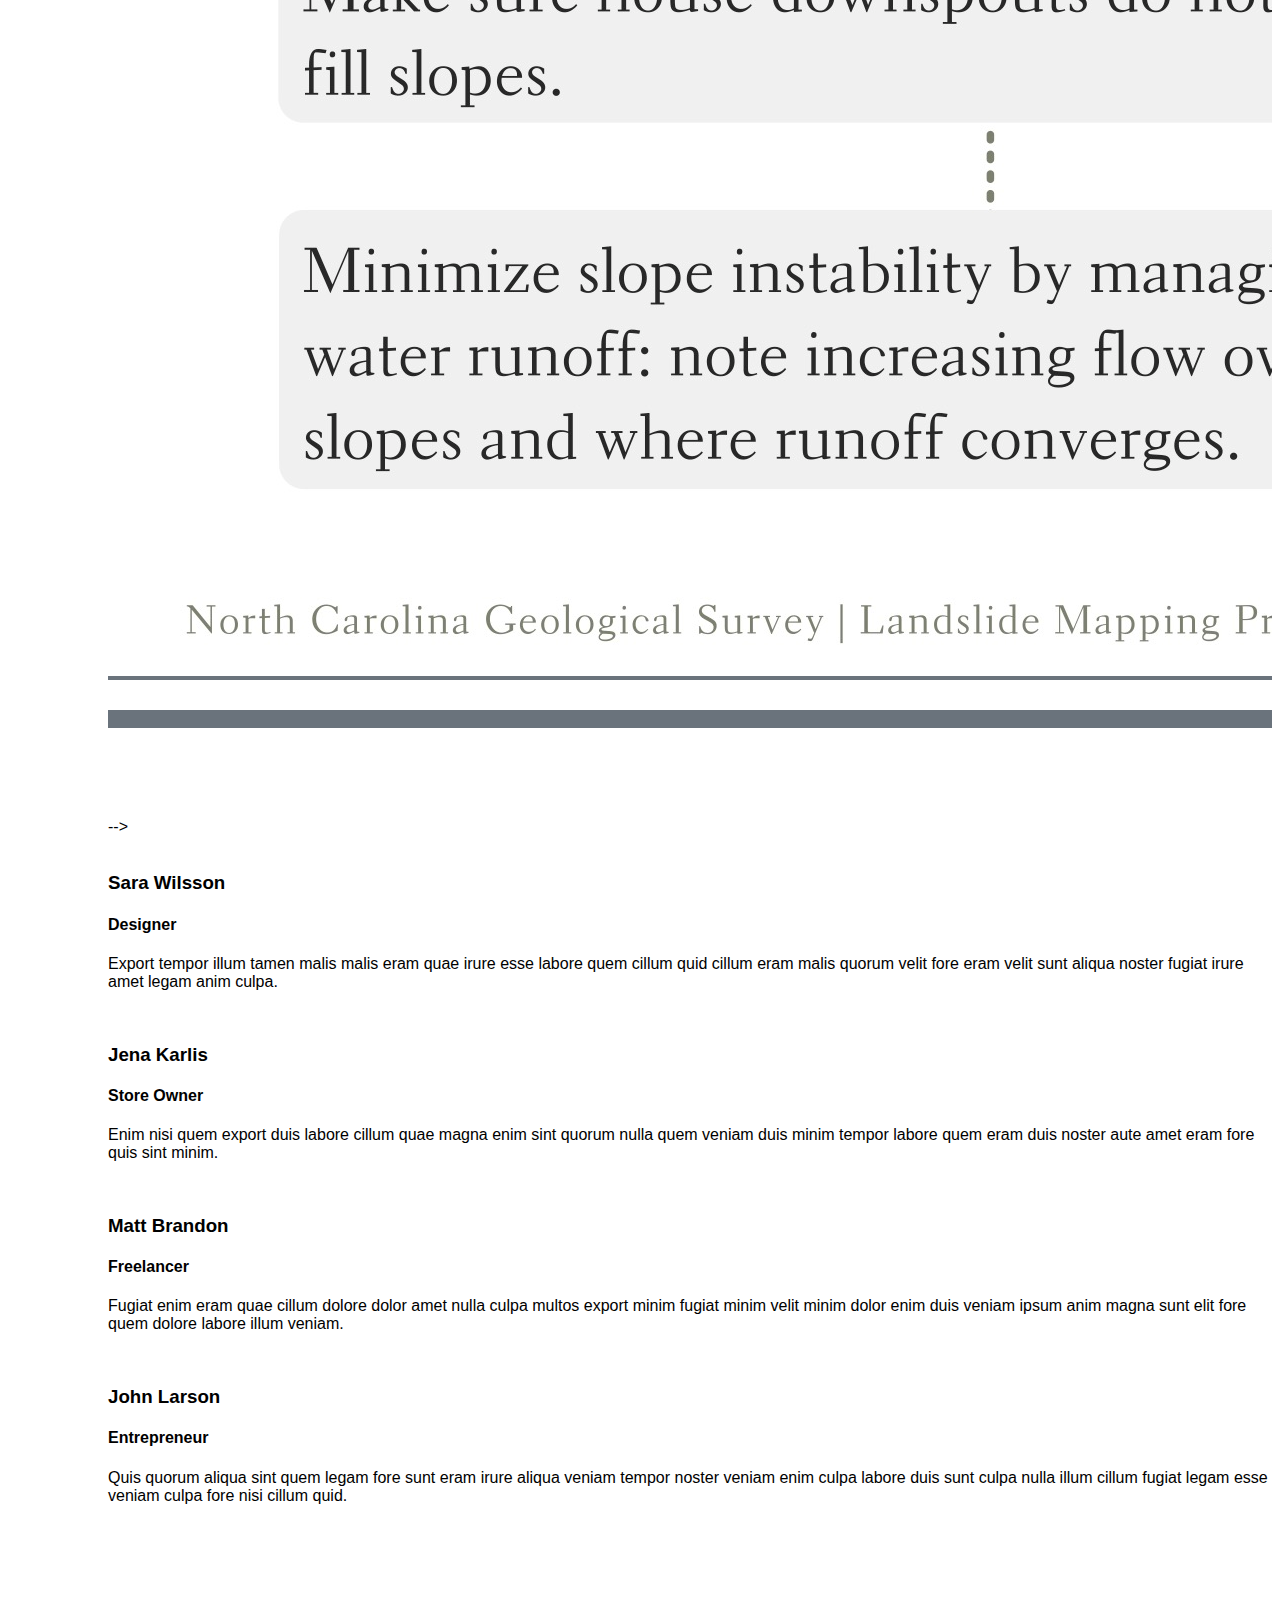
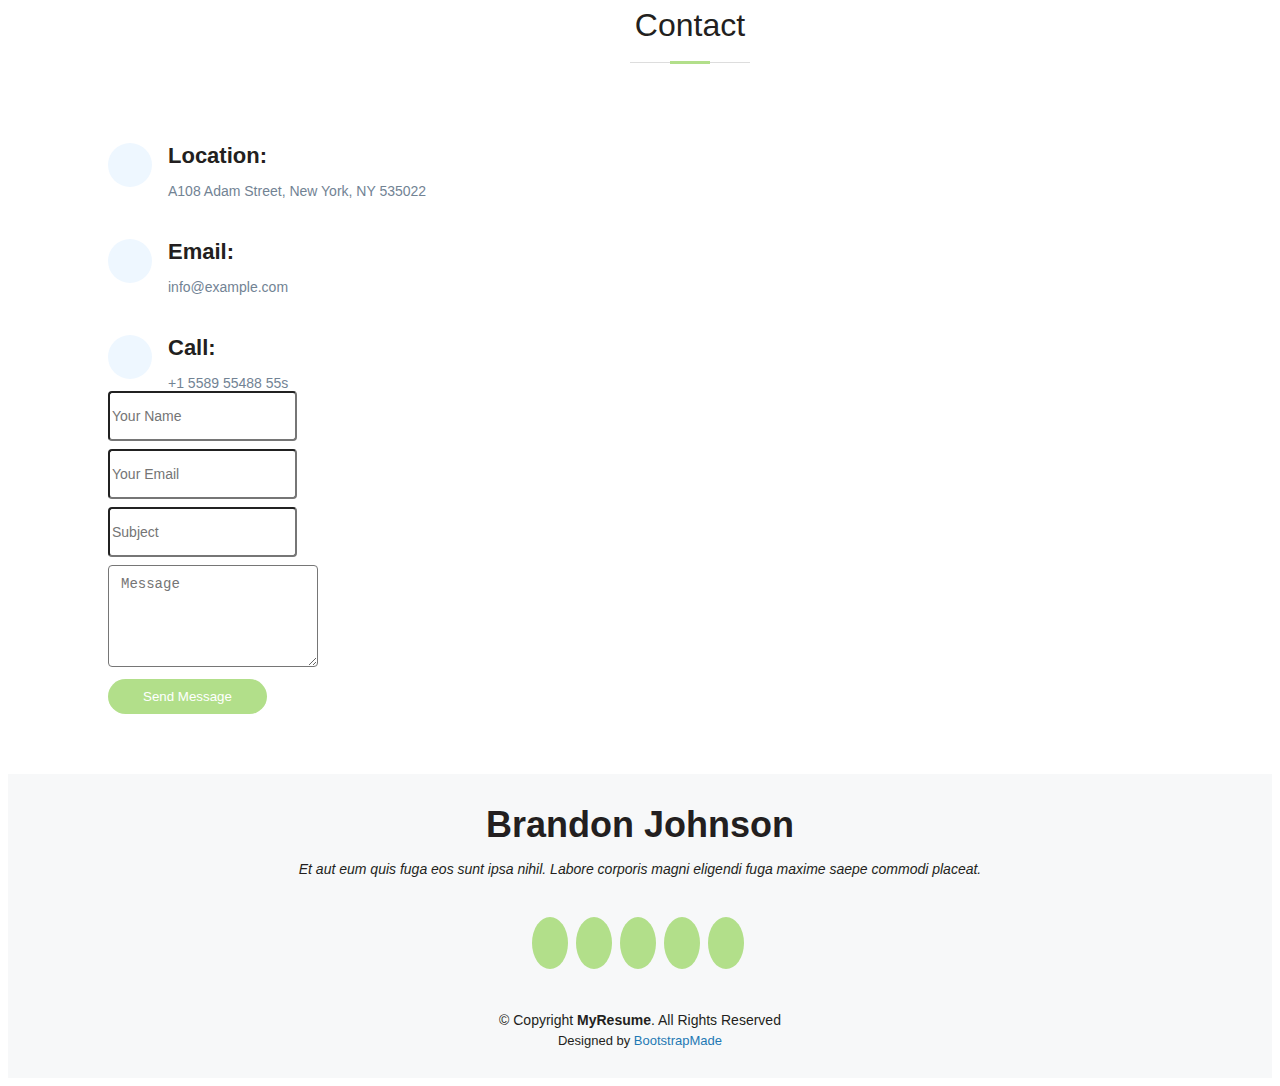
==== commit 98d35e6d: "Update index.html 100 to 48" ====
--- a/index.html
+++ b/index.html
@@ -27,7 +27,7 @@
   <link href="assets/vendor/boxicons/css/boxicons.min.css" rel="stylesheet">
   <link href="assets/vendor/glightbox/css/glightbox.min.css" rel="stylesheet">
   <link href="assets/vendor/swiper/swiper-bundle.min.css" rel="stylesheet">
-  <link href="https://fonts.googleapis.com/css2?family=Material+Symbols+Outlined:opsz,wght,FILL,GRAD@100,100,0,-25" rel="stylesheet" >
+  <link href="https://fonts.googleapis.com/css2?family=Material+Symbols+Outlined:opsz,wght,FILL,GRAD@48,100,0,-25" rel="stylesheet">
 
 
 <!-- Google Symbols Style -->
@@ -104,11 +104,10 @@
         </a>
       </h4>
       <div class="social-links">
-        <a href="mailto:caruso.k.e@gmail.com" class="contact"><span class="material-symbols-outlined">mail</span></a>
+        <a href="mailto:caruso.k.e@gmail.com" class="contact"><span class="material-symbols-outlined" style="font-size: 0.73em;">mail</span></a>
         <a href="https://github.com/kathryncaruso" class="github"><i class="bx bxl-github"></i></a>
         <a href="https://www.linkedin.com/in/carusokatie/" class="linkedin"><i class="bx bxl-linkedin"></i></a>
-        <a href="href=/static/cv" class="cv"><i class="material-icons">cv</i></a>
-        <a href="mailto:caruso.k.e@gmail.com" class="contact"><span class="material-symbols-outlined" style="font-size: 0.73em;">mail</span></a>
+        <a href="https://katie-caruso.github.io/cv/" class="contact"><span class="material-symbols-outlined" style="font-size: 0.73em;">cv</span></a>
       </div>
     </div>
   </div>
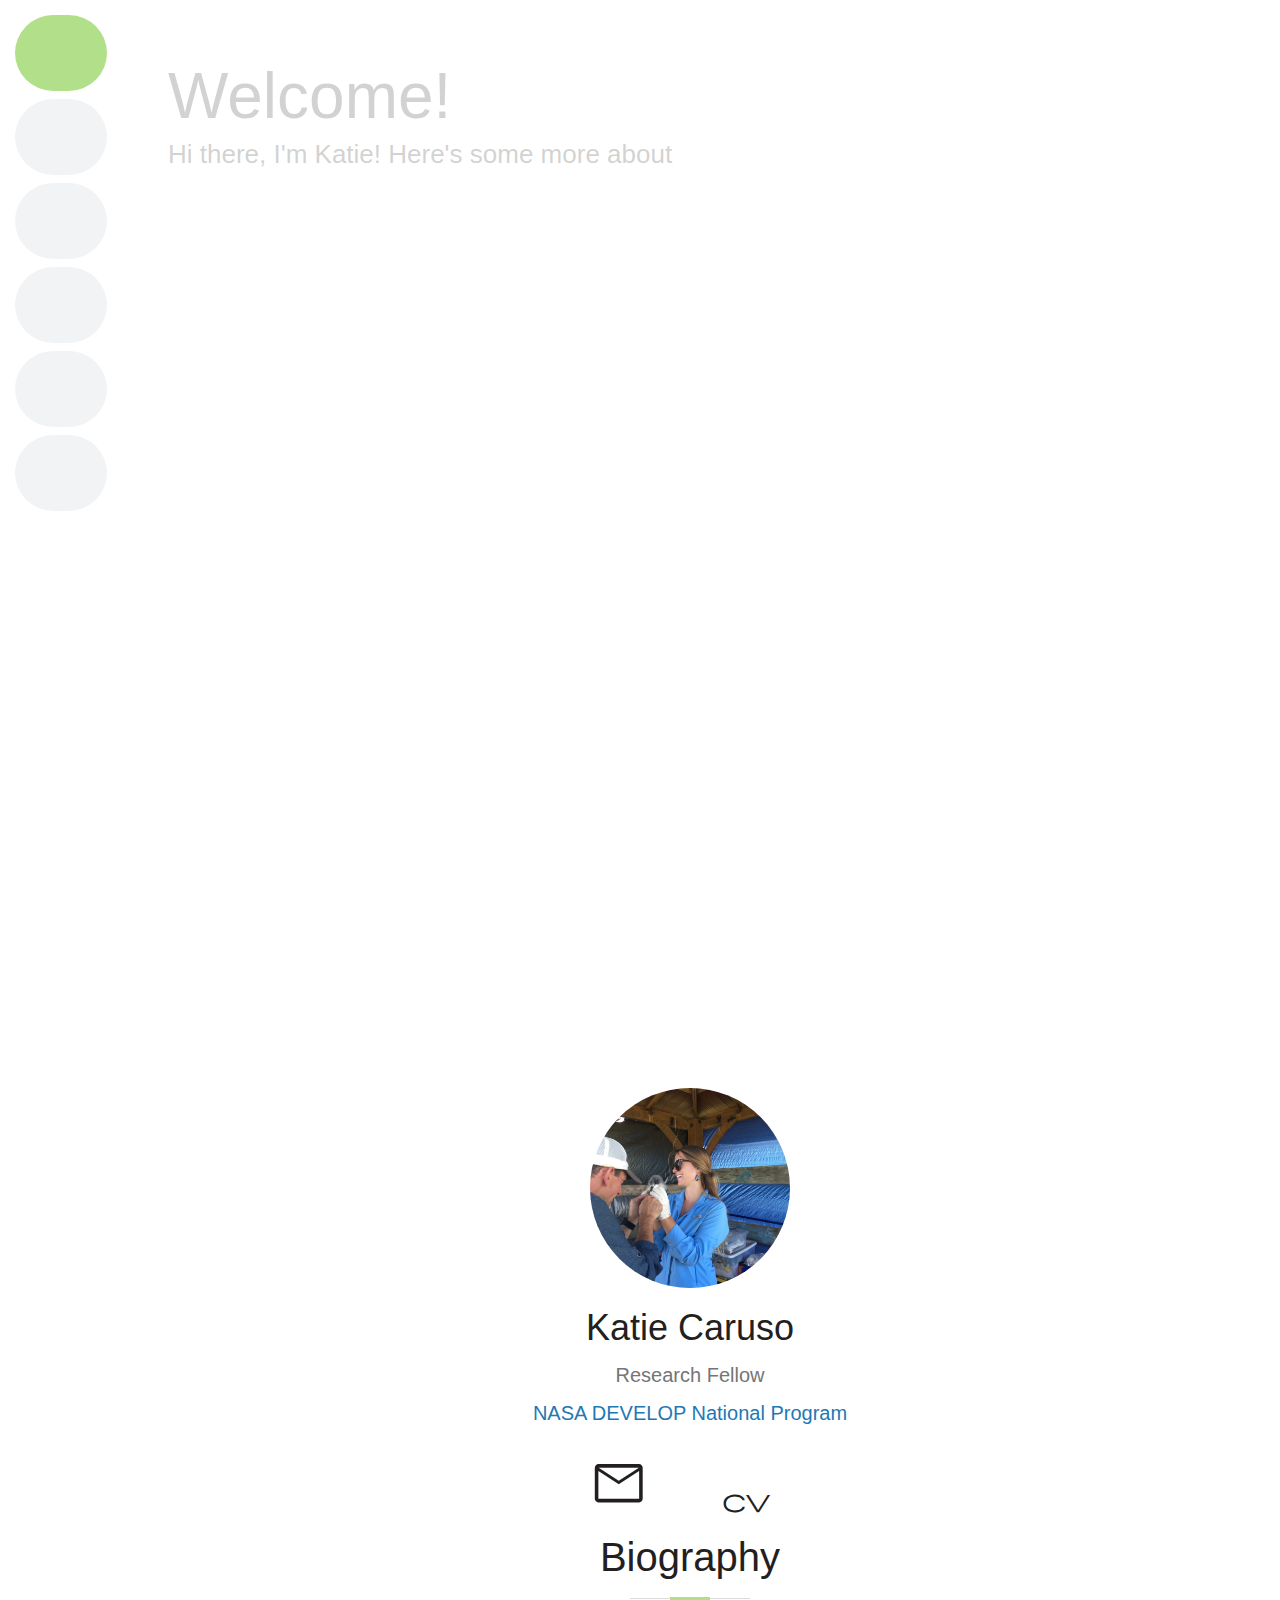
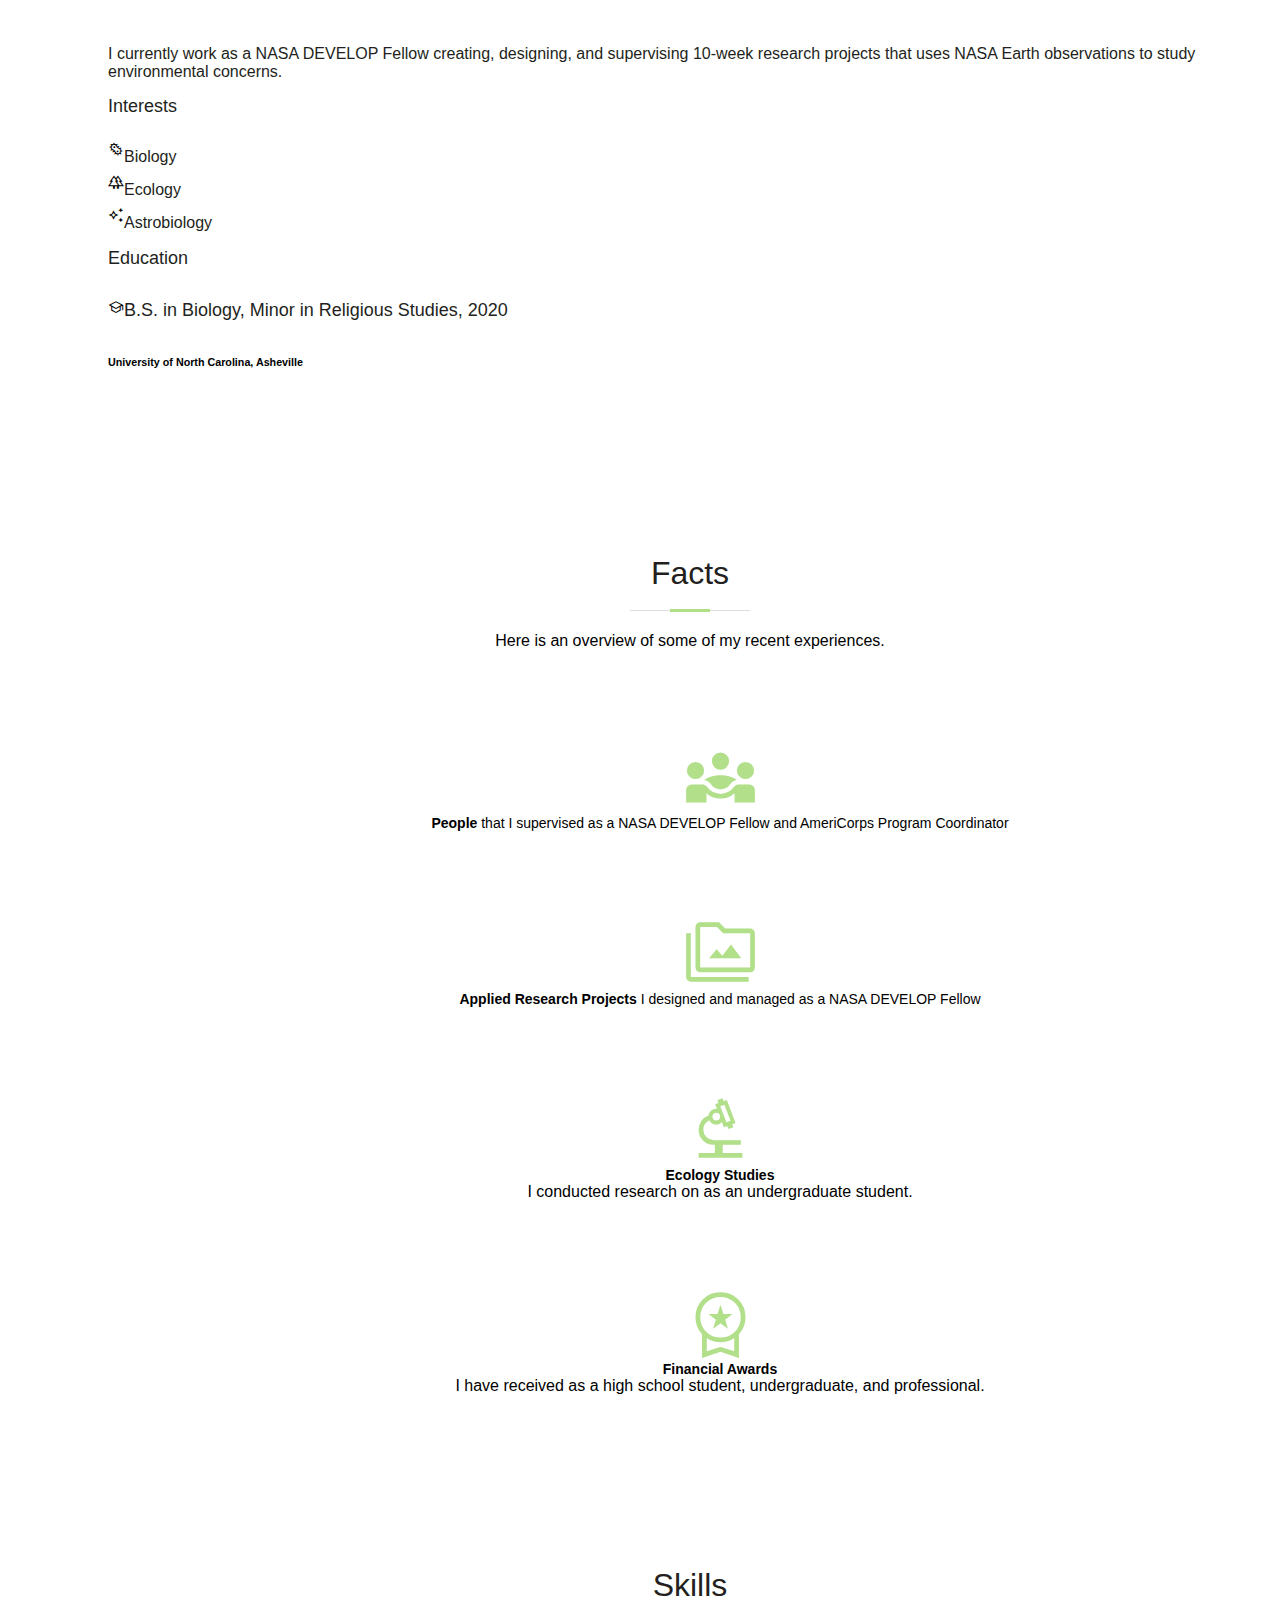
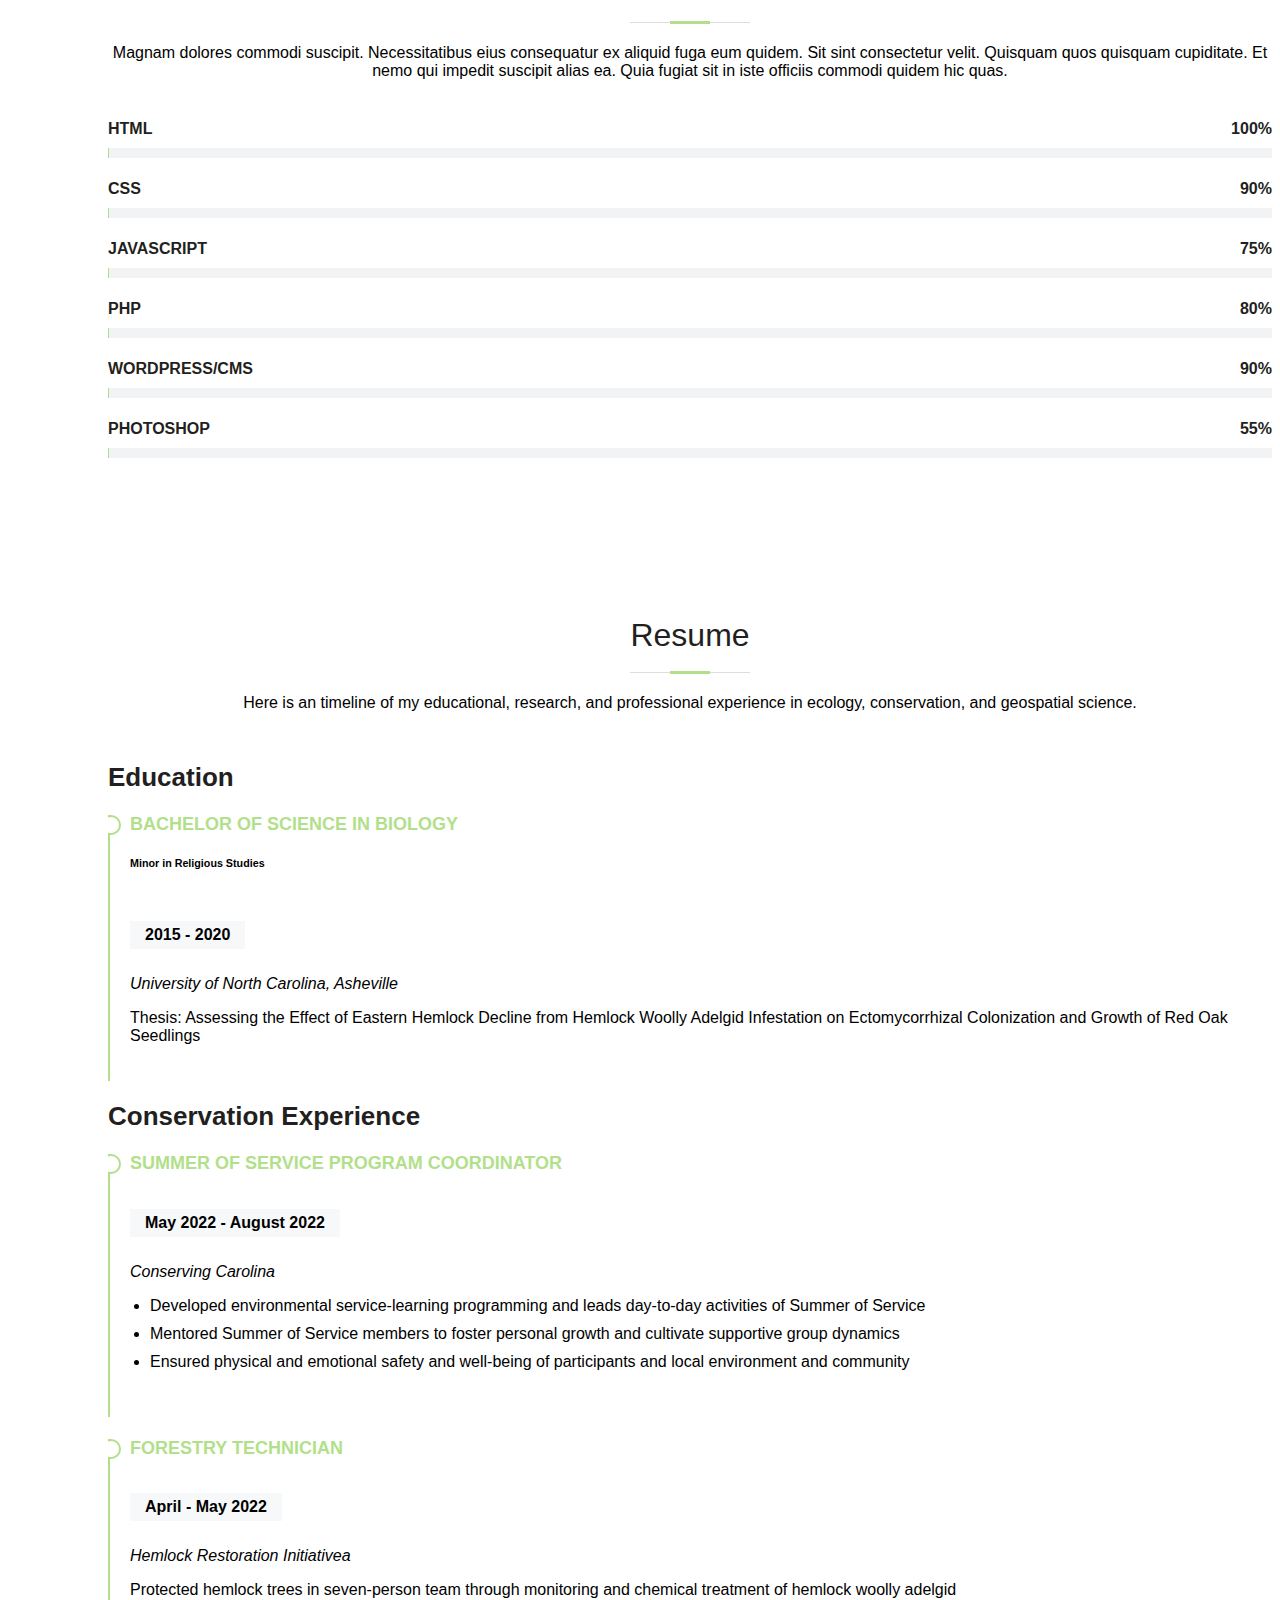
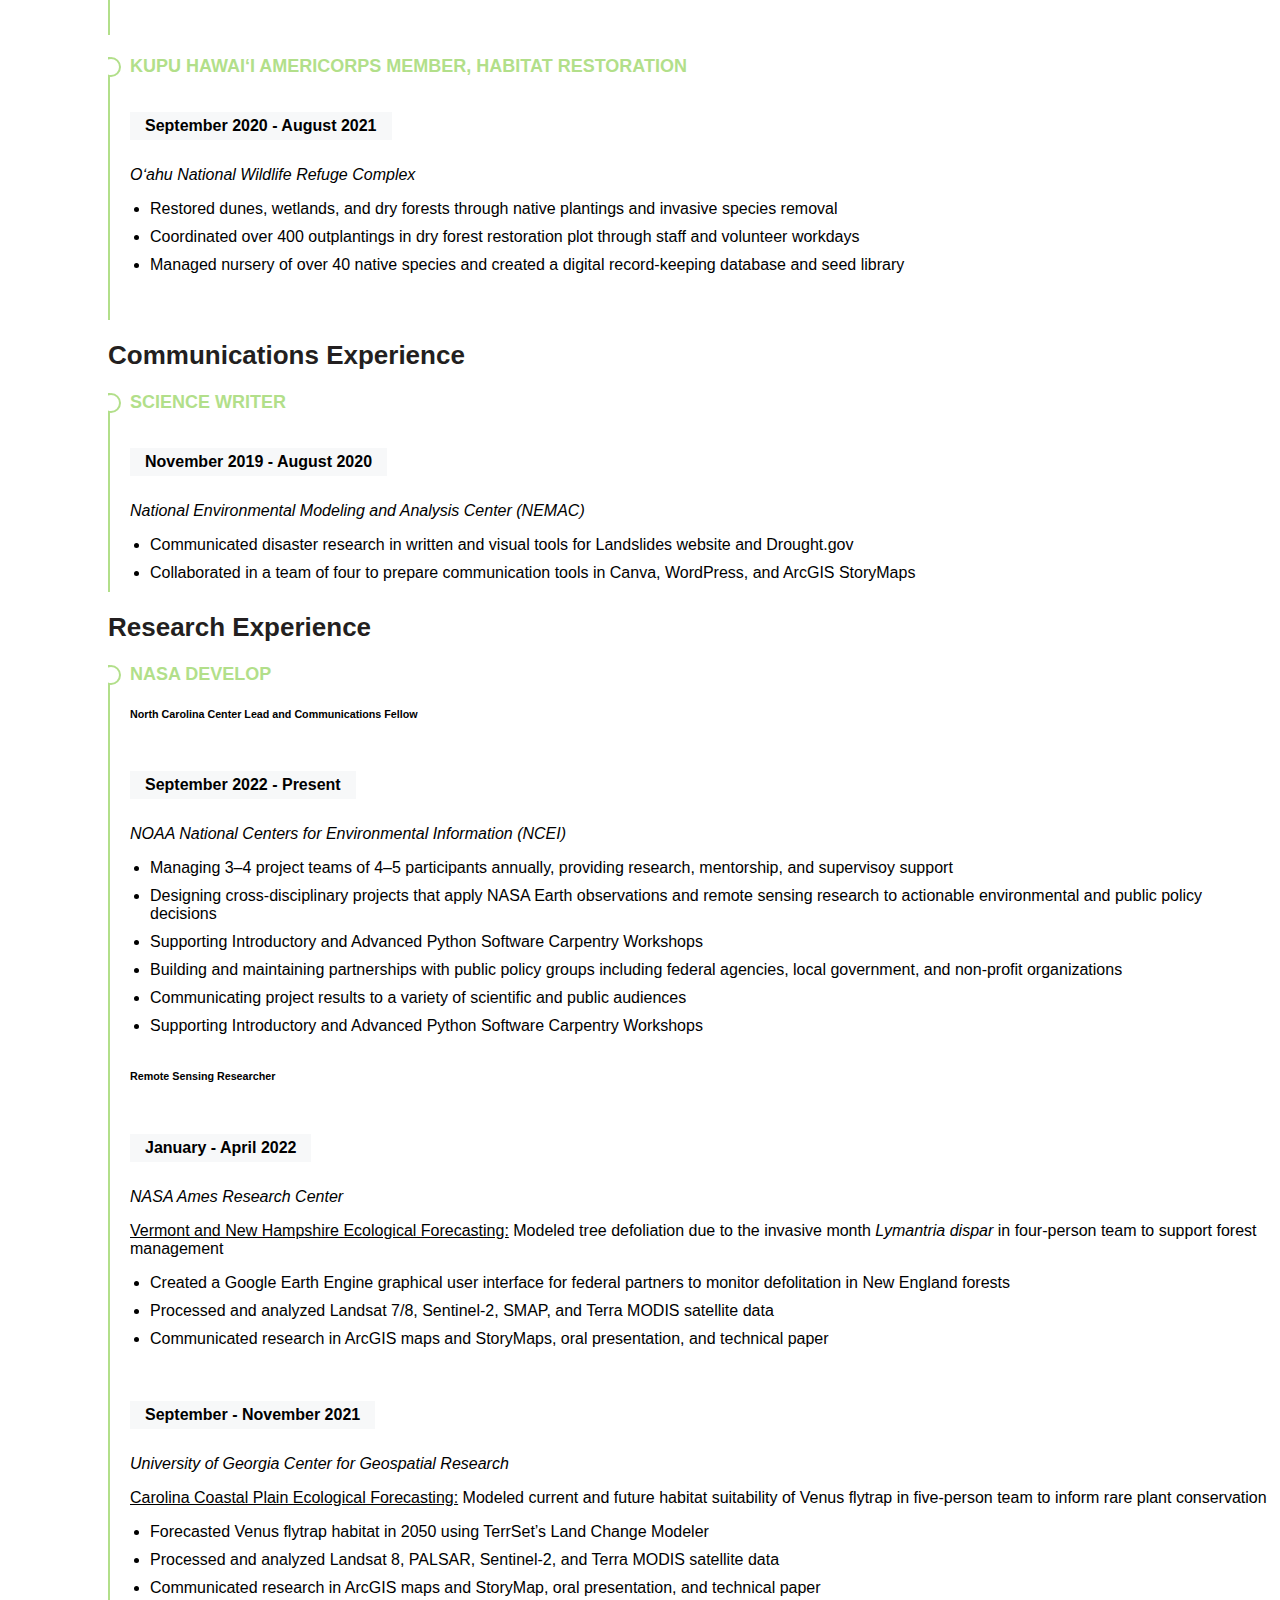
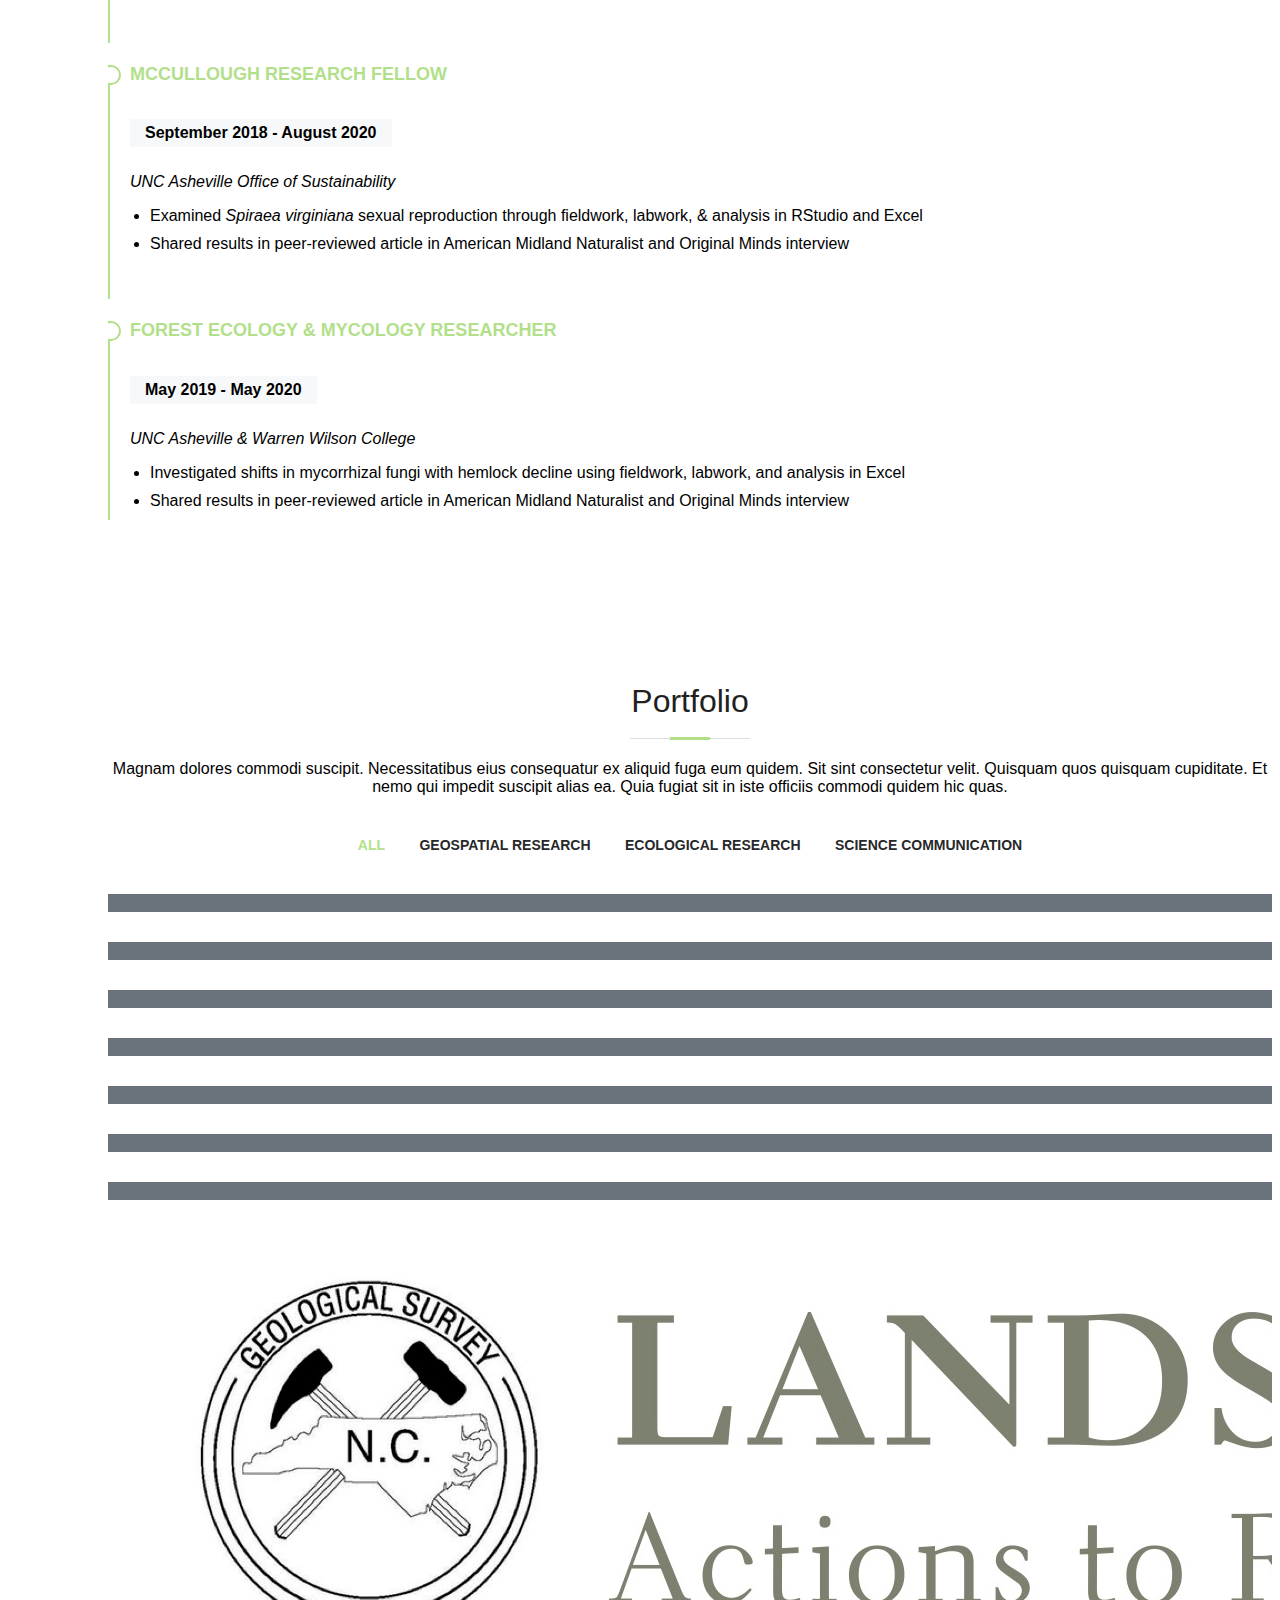
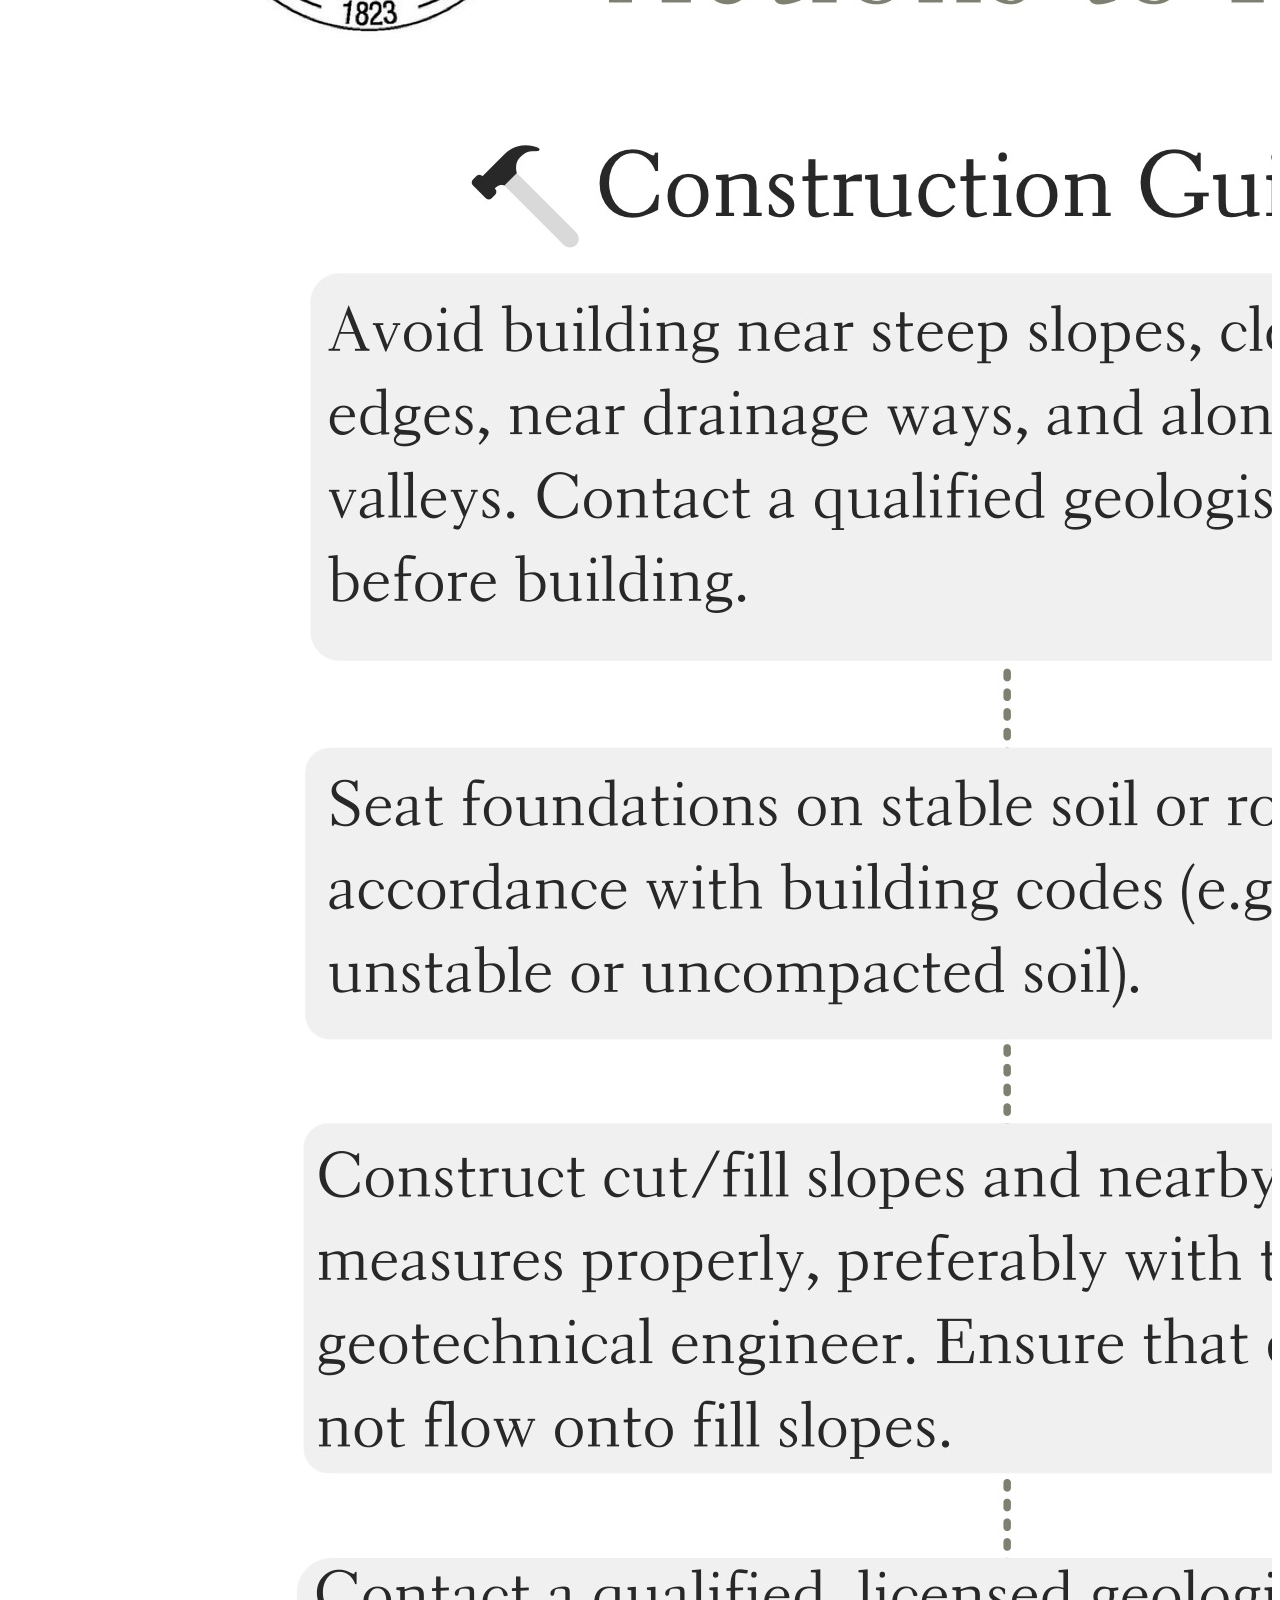
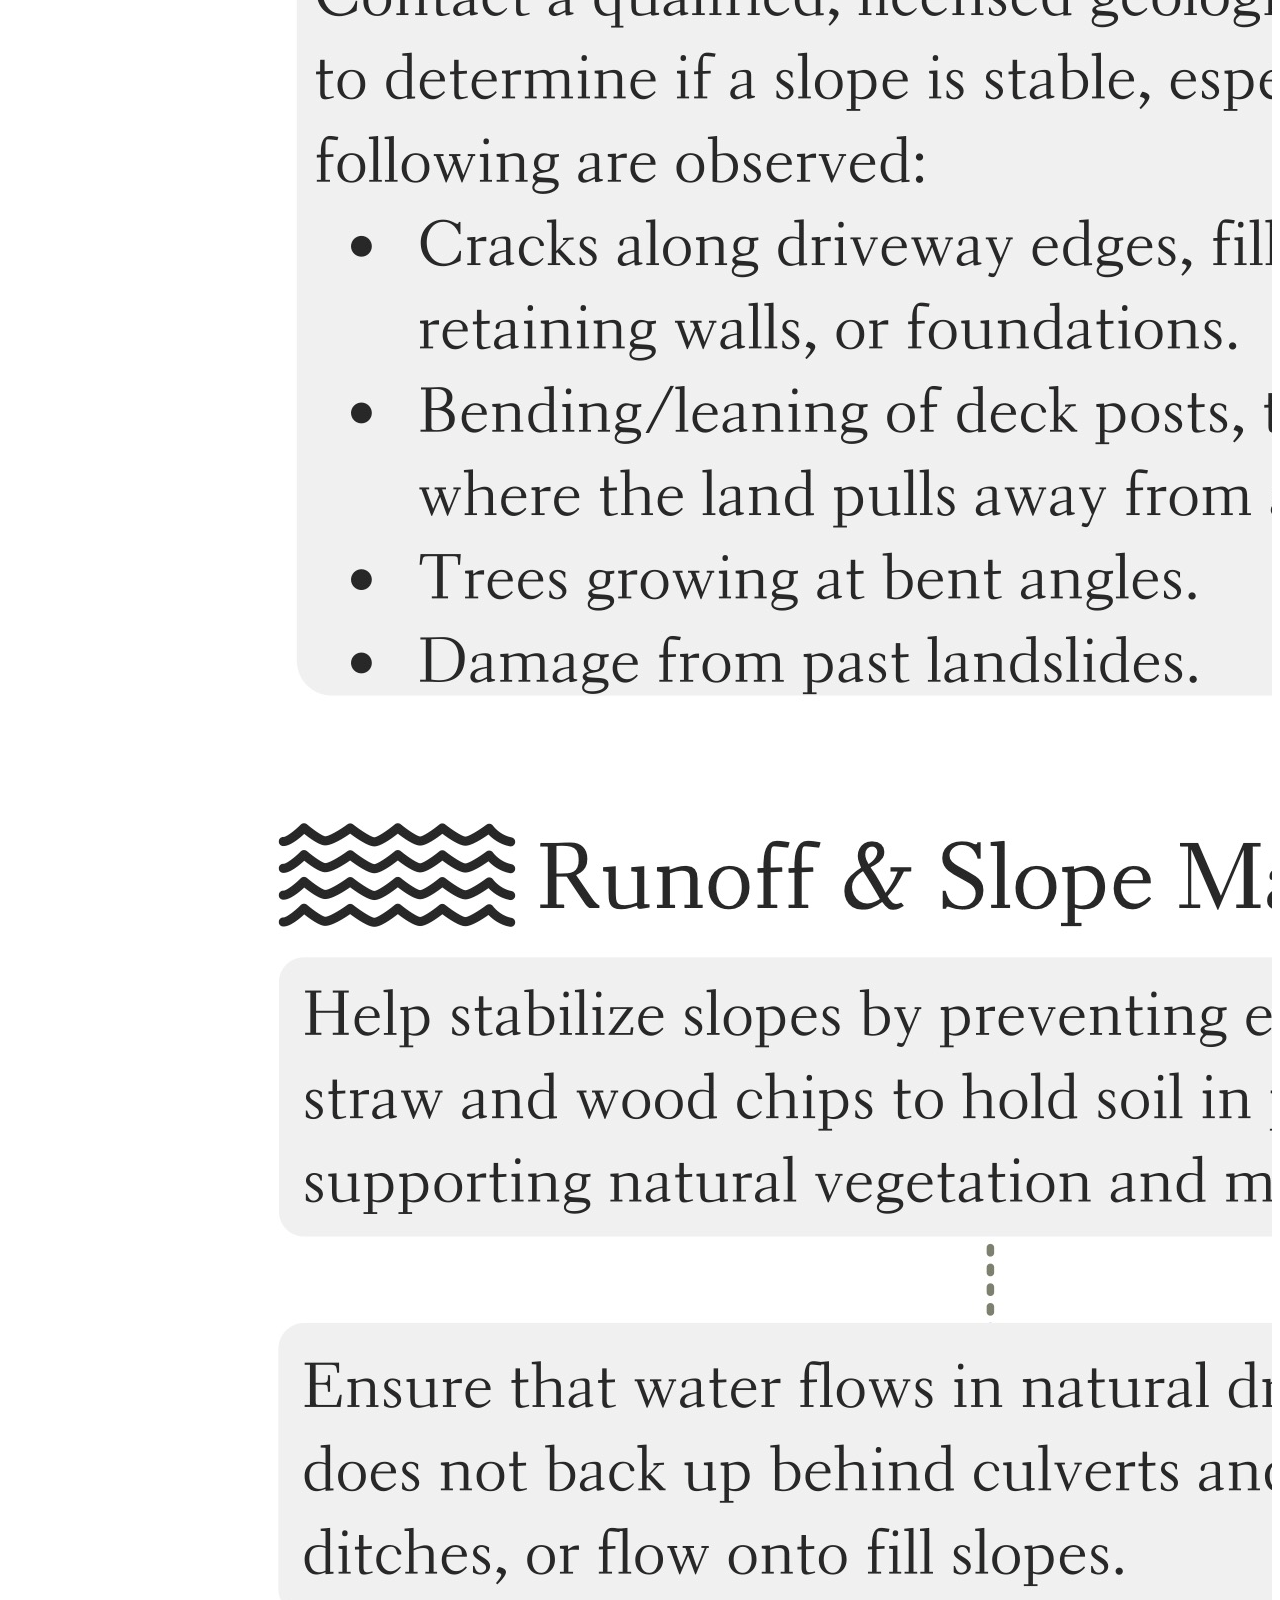
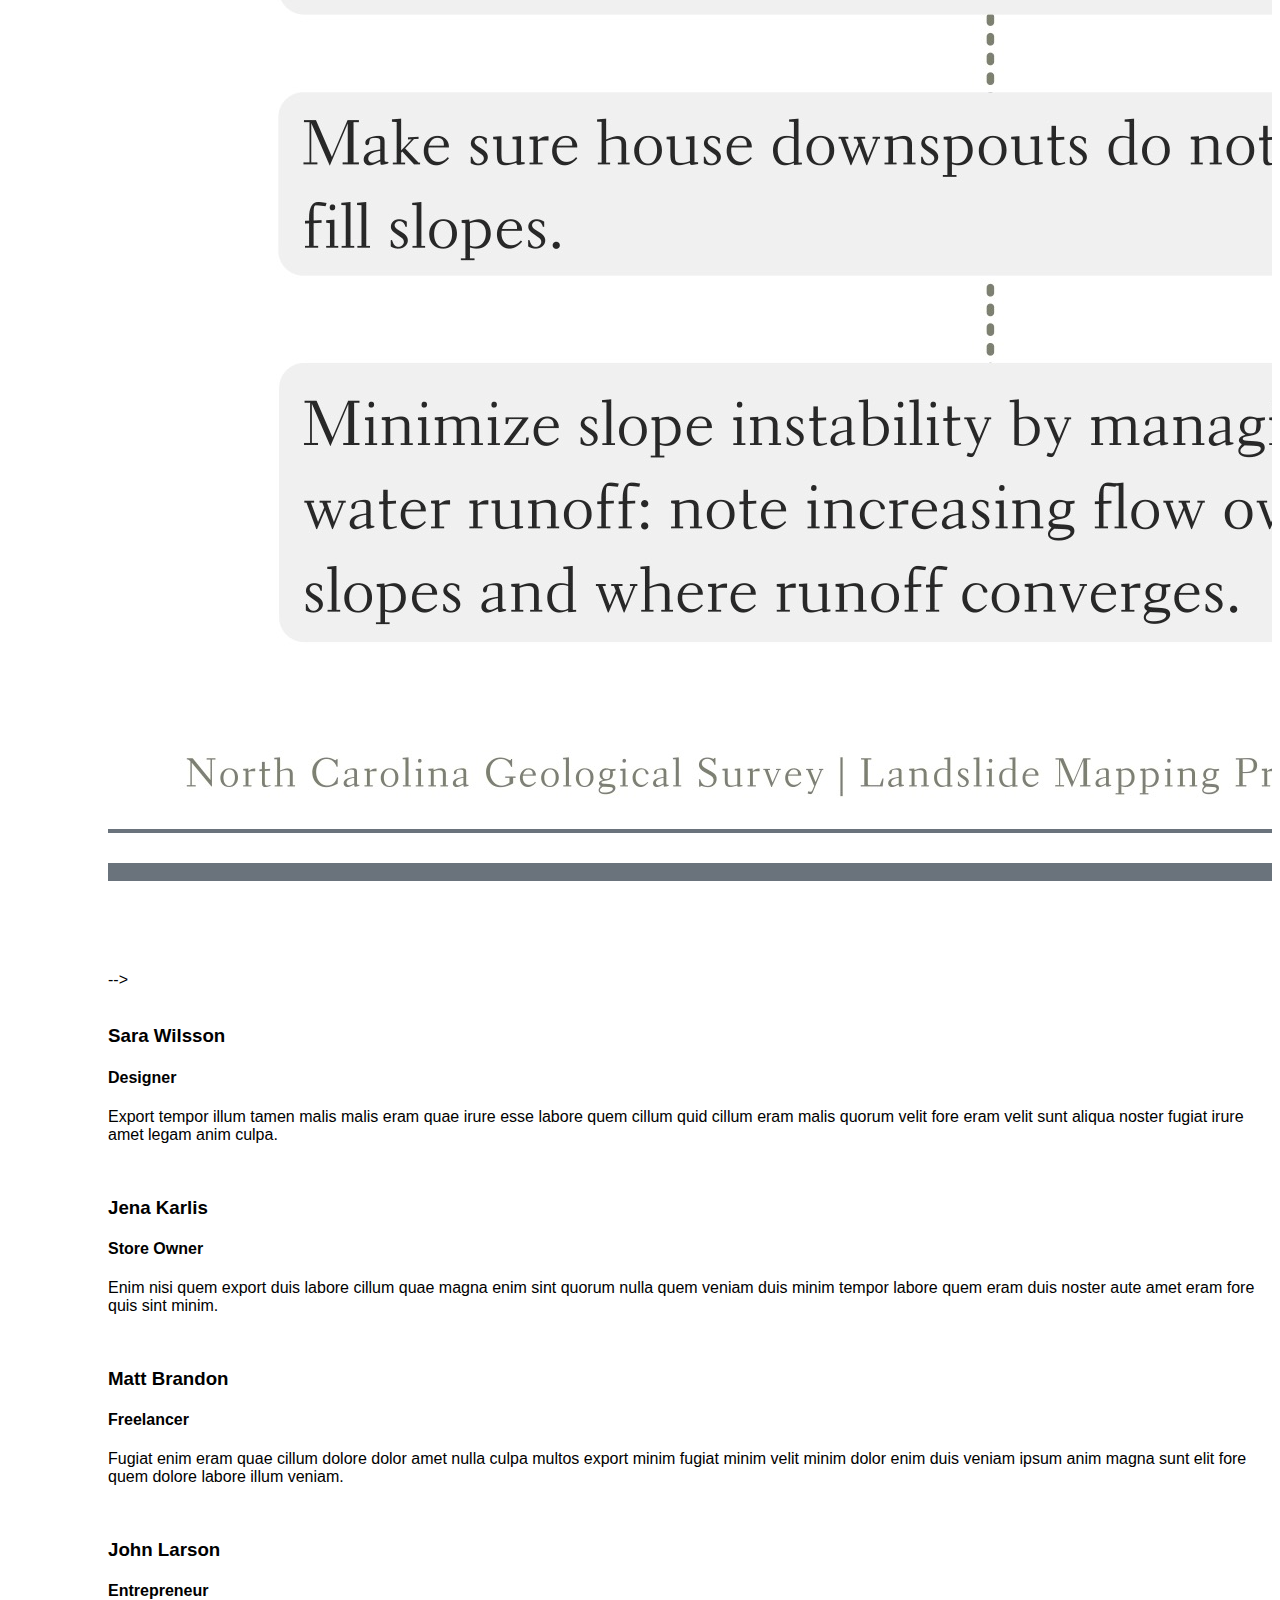
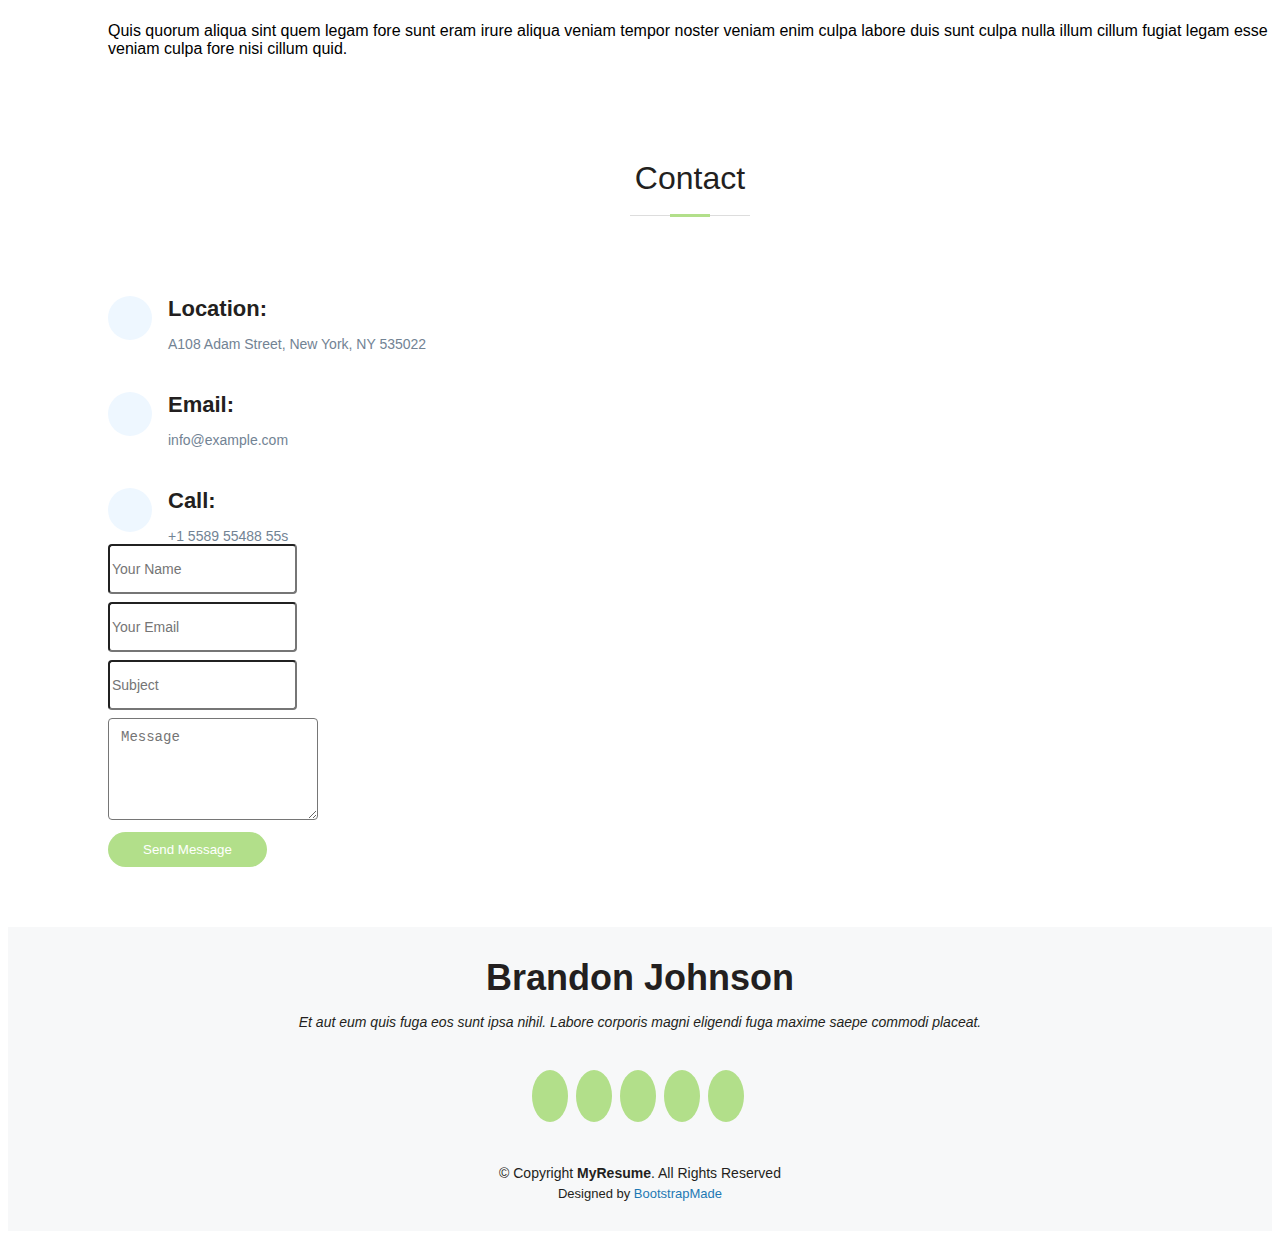
==== commit f2cb6367: "Update index.html correct GitHub link" ====
--- a/index.html
+++ b/index.html
@@ -104,10 +104,14 @@
         </a>
       </h4>
       <div class="social-links">
-        <a href="mailto:caruso.k.e@gmail.com" class="contact"><span class="material-symbols-outlined" style="font-size: 0.73em;">mail</span></a>
-        <a href="https://github.com/kathryncaruso" class="github"><i class="bx bxl-github"></i></a>
-        <a href="https://www.linkedin.com/in/carusokatie/" class="linkedin"><i class="bx bxl-linkedin"></i></a>
-        <a href="https://katie-caruso.github.io/cv/" class="contact"><span class="material-symbols-outlined" style="font-size: 0.73em;">cv</span></a>
+        <div class="container">
+          <div class="vertical-center">
+            <a href="mailto:caruso.k.e@gmail.com" class="contact"><span class="material-symbols-outlined" style="font-size: 1.15em;">mail</span></a>
+            <a href="https://github.com/katie-caruso" class="github"><i class="bx bxl-github"></i></a>
+            <a href="https://www.linkedin.com/in/carusokatie/" class="linkedin"><i class="bx bxl-linkedin"></i></a>
+            <a href="https://katie-caruso.github.io/cv/" class="contact"><span class="material-symbols-outlined">cv</span></a>
+          </div>
+        </div>
       </div>
     </div>
   </div>
@@ -122,15 +126,15 @@
       <div class="col-md-5">
         <h5>Interests</h5>
            <ul>
-              <li><i class="bx bx-dna"  style="font-size: 20px;"></i> <p>Biology</p> </li>
-              <li><i class='bx bx-leaf'></i> <p>Ecology</p> </li>
-              <li><i class='bx bx-planet'></i> <p>Astrobiology</p> </li>
+              <li><span class="material-symbols-outlined" style="font-size: .99em;">microbiology</span> <p>Biology</p> </li>
+              <li><span class="material-symbols-outlined" style="font-size: .99em;">forest</span> <p>Ecology</p> </li>
+              <li><span class="material-symbols-outlined" style="font-size: .99em;">auto_awesome</span> <p>Astrobiology</p> </li>
            </ul>
       </div>
       <div class="col-md-7">
         <h5>Education</h5>      
           <ul>
-            <li><i class="bx bxs-graduation"></i><h5>B.S. in Biology, Minor in Religious Studies, 2020</h5></li>
+            <li><span class="material-symbols-outlined" style="font-size: .99em;">school</span><h5>B.S. in Biology, Minor in Religious Studies, 2020</h5></li>
             <li><h6>University of North Carolina, Asheville</h6></li>
           </ul>
       </div>
--- a/assets/css/style.css
+++ b/assets/css/style.css
@@ -461,7 +461,6 @@
 }
 
 .about .content ul li {
-  margin-bottom: 6px;
   display: flex;
   align-items: center;
 }
@@ -471,7 +470,6 @@
 }
 
 .about .content ul i {
-  margin-bottom: 6px;
   font-size: 20px;
   margin-right: 7px;
   color: #B2DF8A;
@@ -480,6 +478,15 @@
   font-family: "Roboto", sans-serif;
 }
 
+}
+.about .content ul span {
+  font-size: 20px;
+  margin-right: 7px;
+  color: #B2DF8A;
+  line-height: 0;
+  font-weight: 100;
+}
+
 .about .content p:last-child {
   margin-bottom: 0;
 }
@@ -504,6 +511,14 @@
 /*--------------------------------------------------------------
 # Facts
 --------------------------------------------------------------*/
+.facts .content p {
+  font-size: 20px;
+  color: #231F20;
+  margin: 15px 0 0 0;
+  font-weight: 100;
+  font-family: "Roboto", sans-serif;
+}
+
 .facts .count-box {
   padding: 30px 30px 25px 30px;
   margin-top: 30px;
@@ -530,10 +545,10 @@
 }
 
 .facts .count-box span {
-  font-size: 36px;
+  font-size: 75px;
   display: block;
-  font-weight: 600;
-  color: #011426;
+  font-weight: 100;
+  color: #B2DF8A;
 }
 
 .facts .count-box p {
@@ -544,7 +559,7 @@
 }
 
 /*--------------------------------------------------------------
-# Akills
+# Skills
 --------------------------------------------------------------*/
 .skills .progress {
   height: 60px;
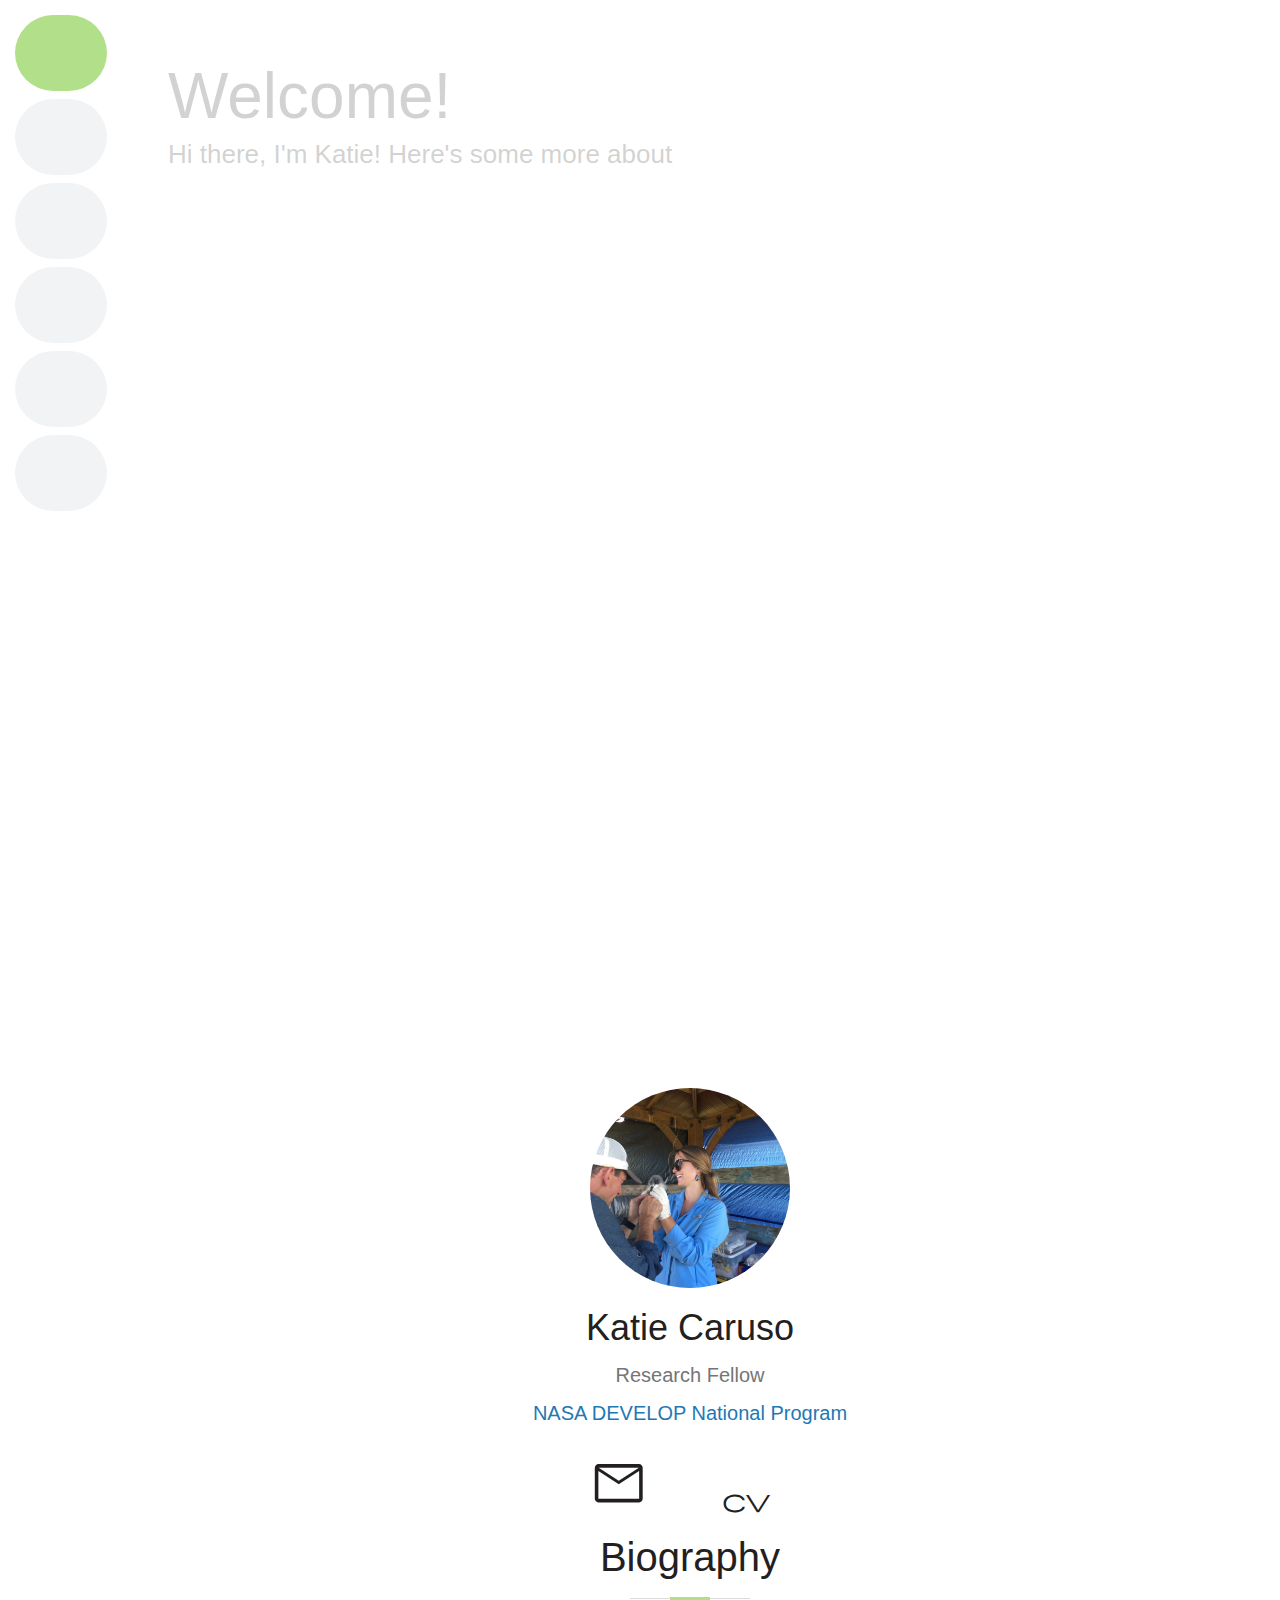
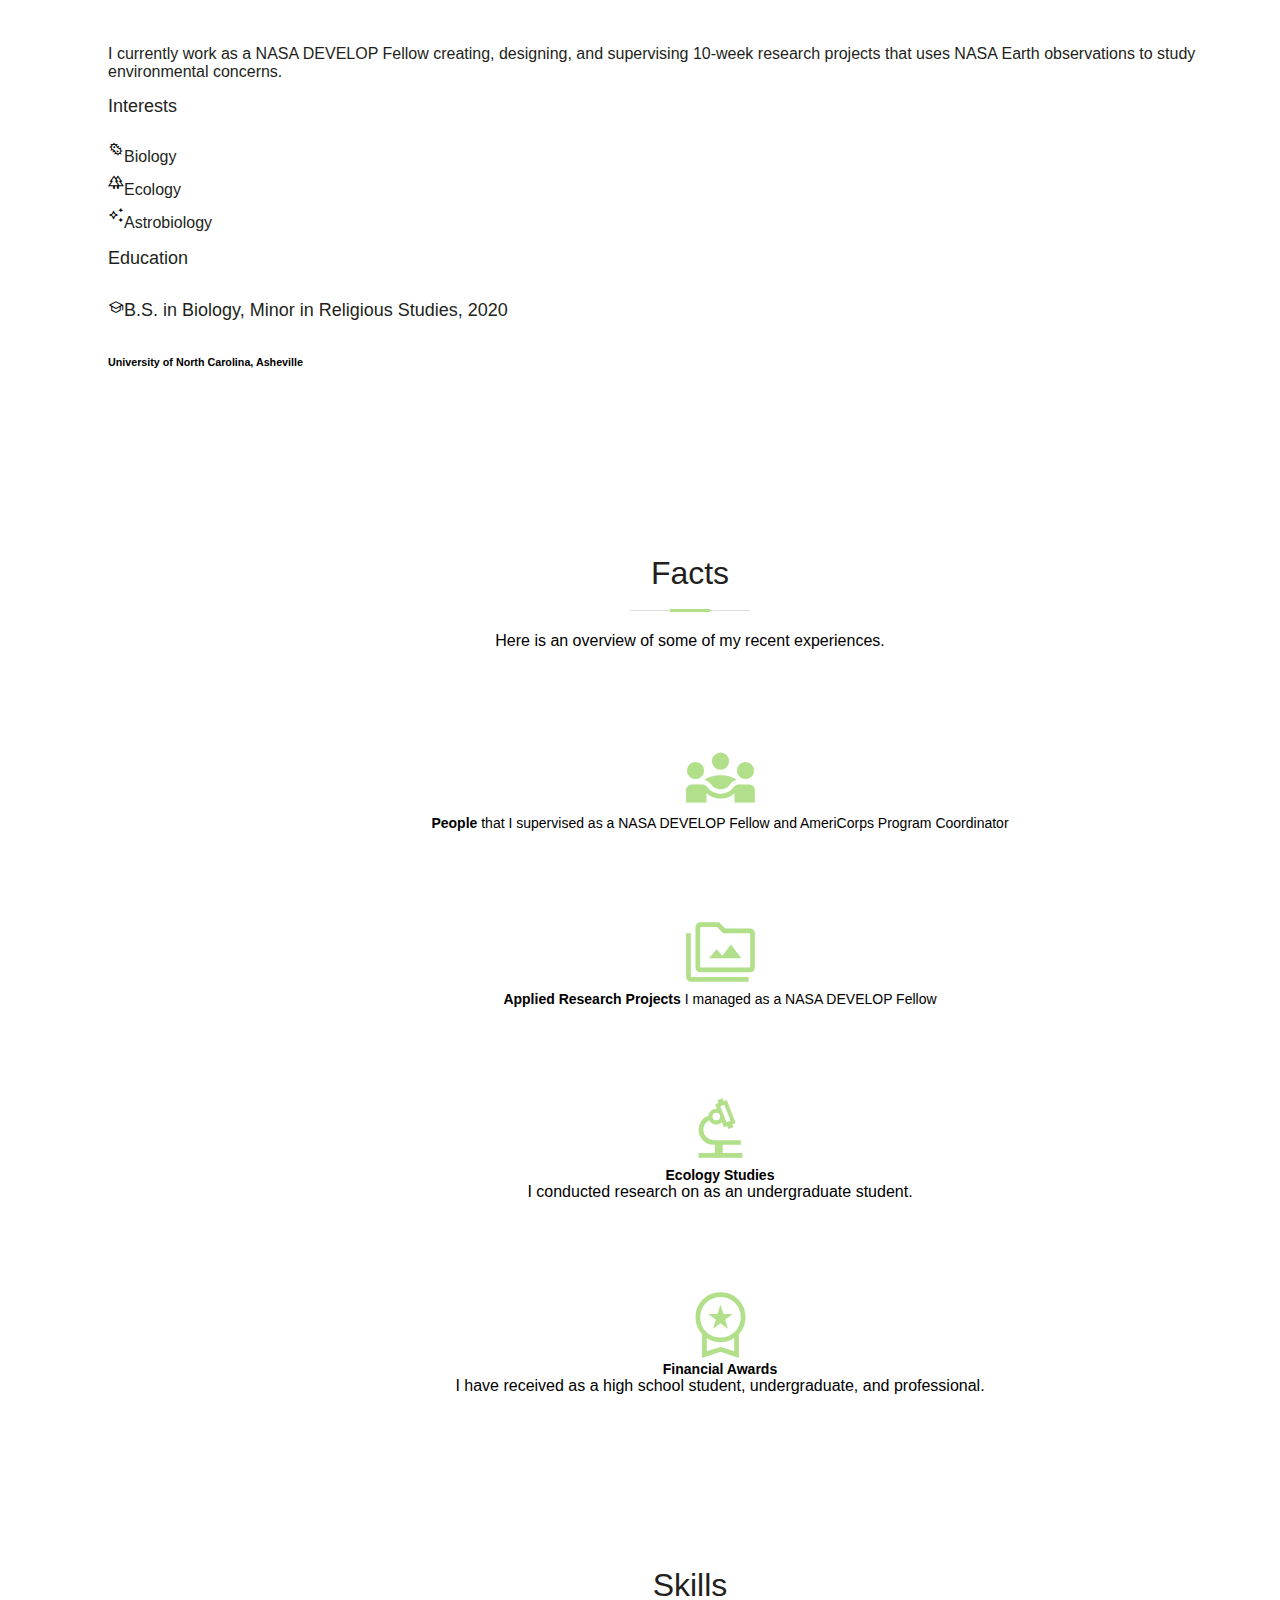
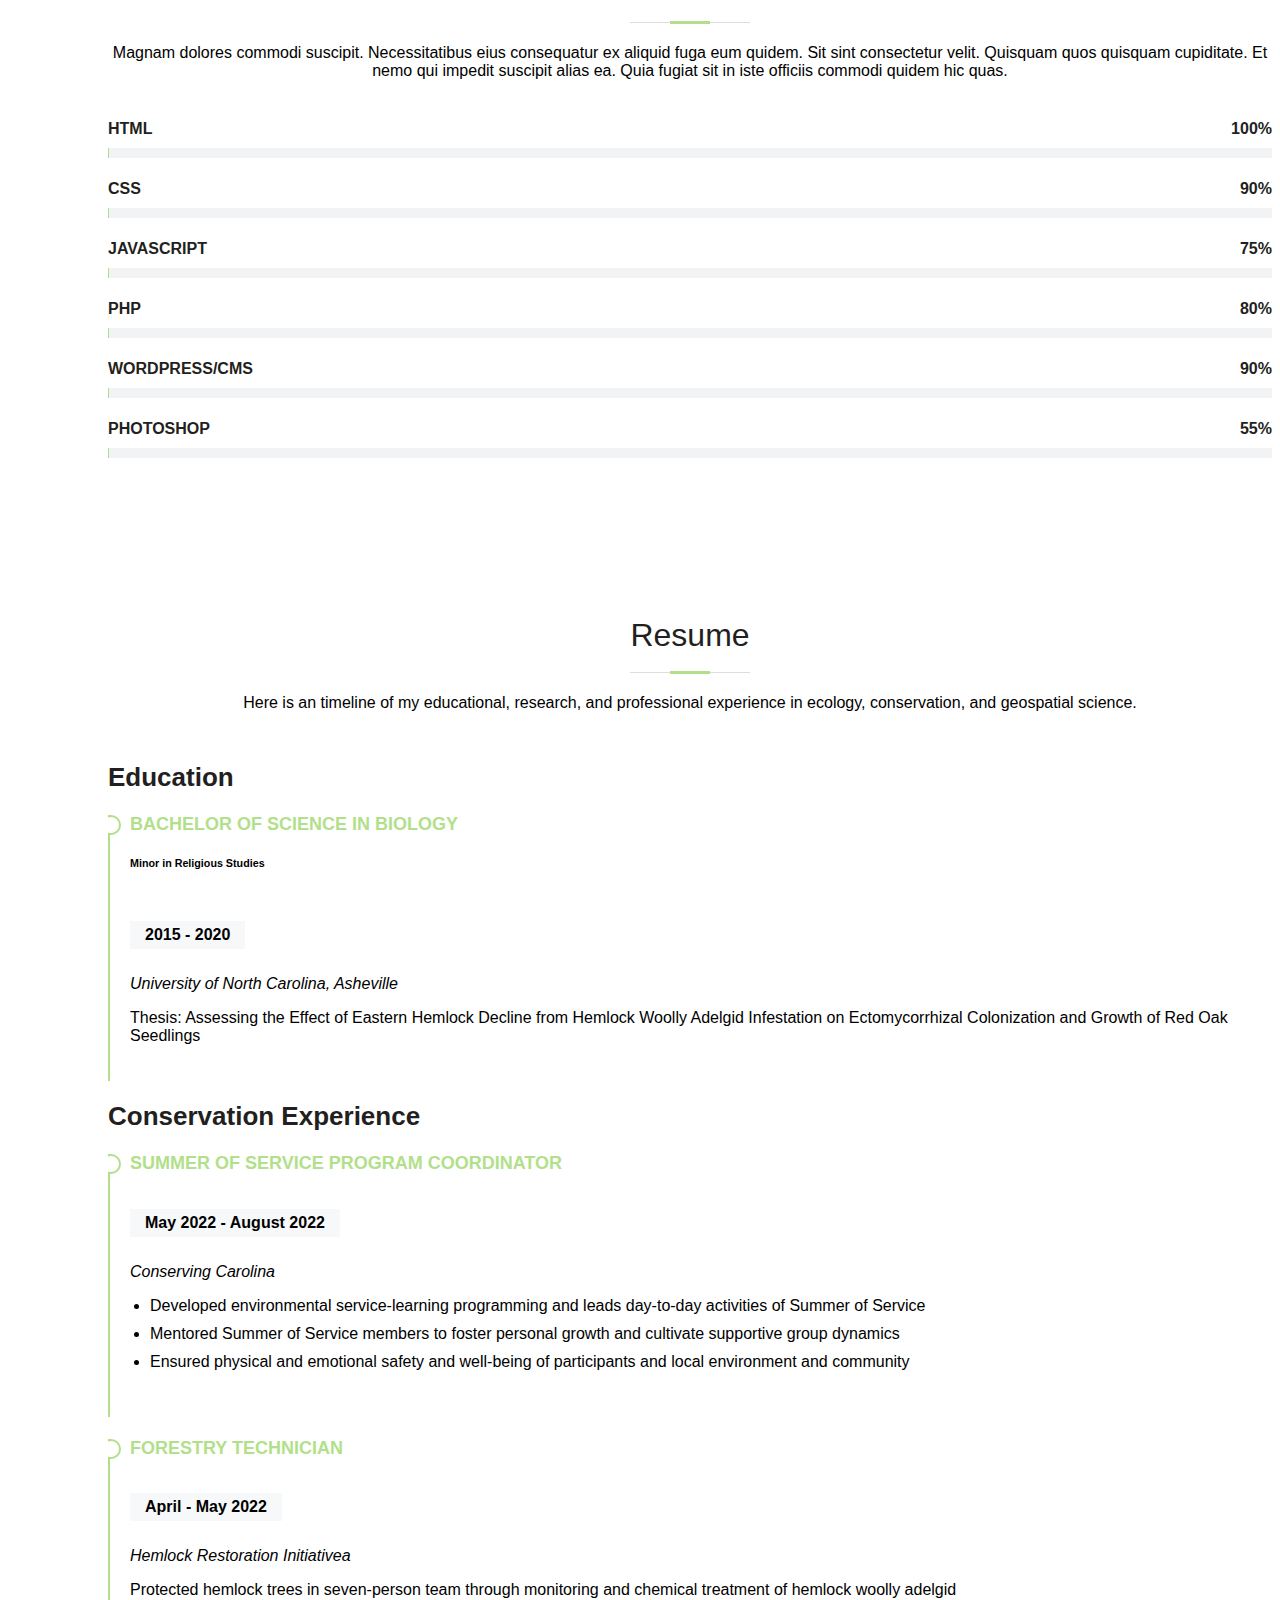
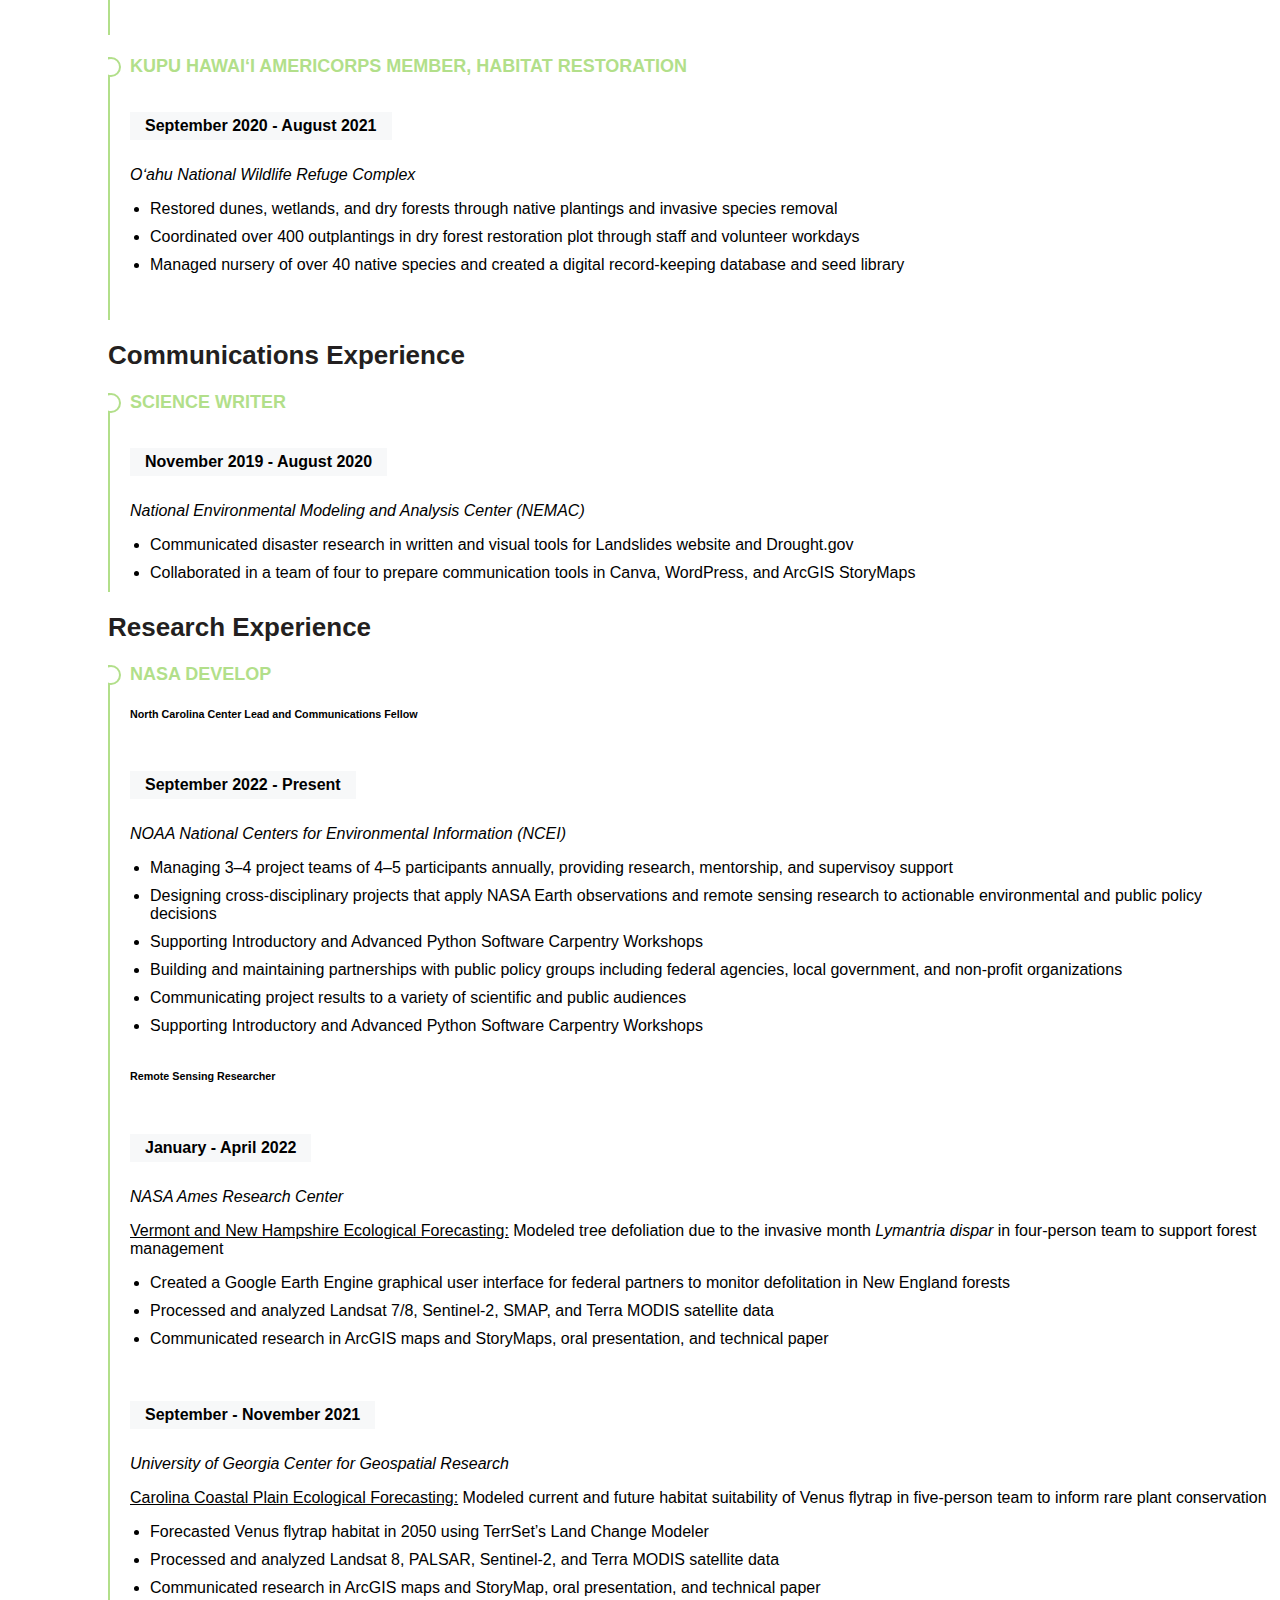
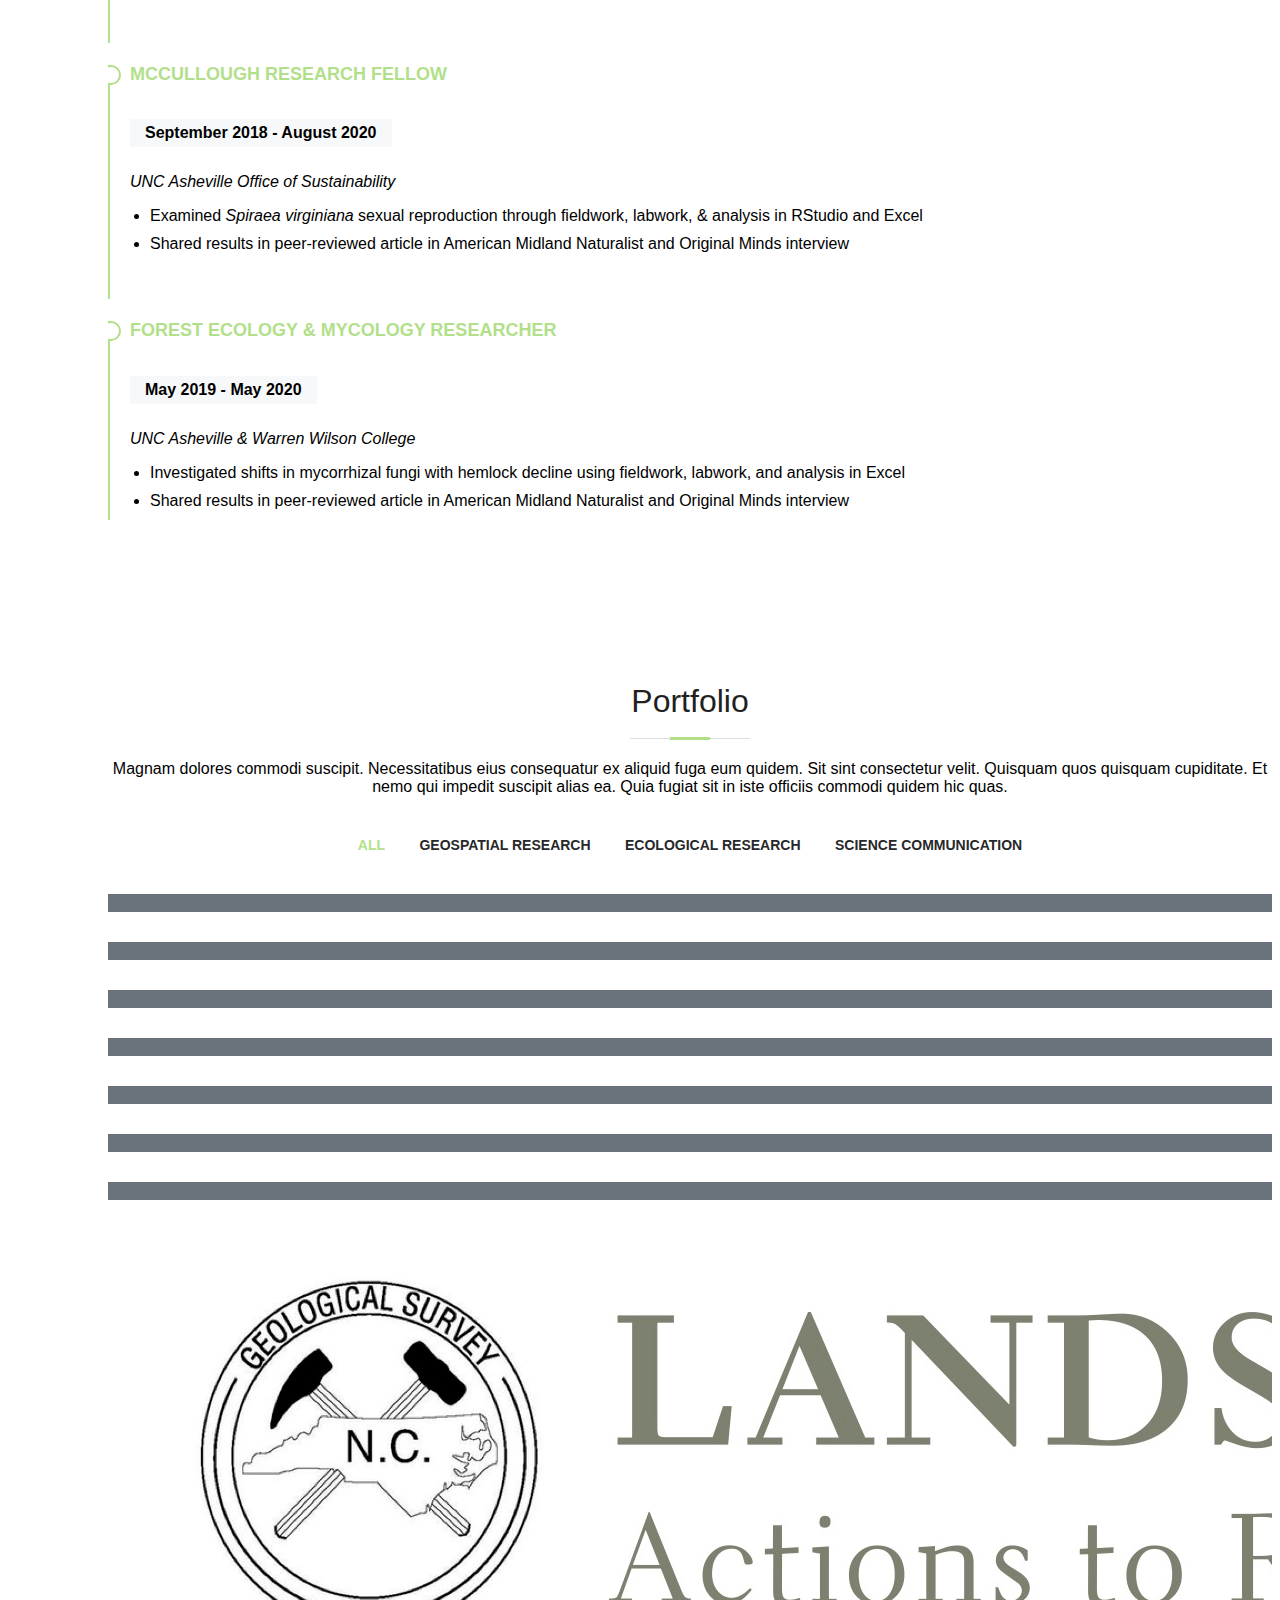
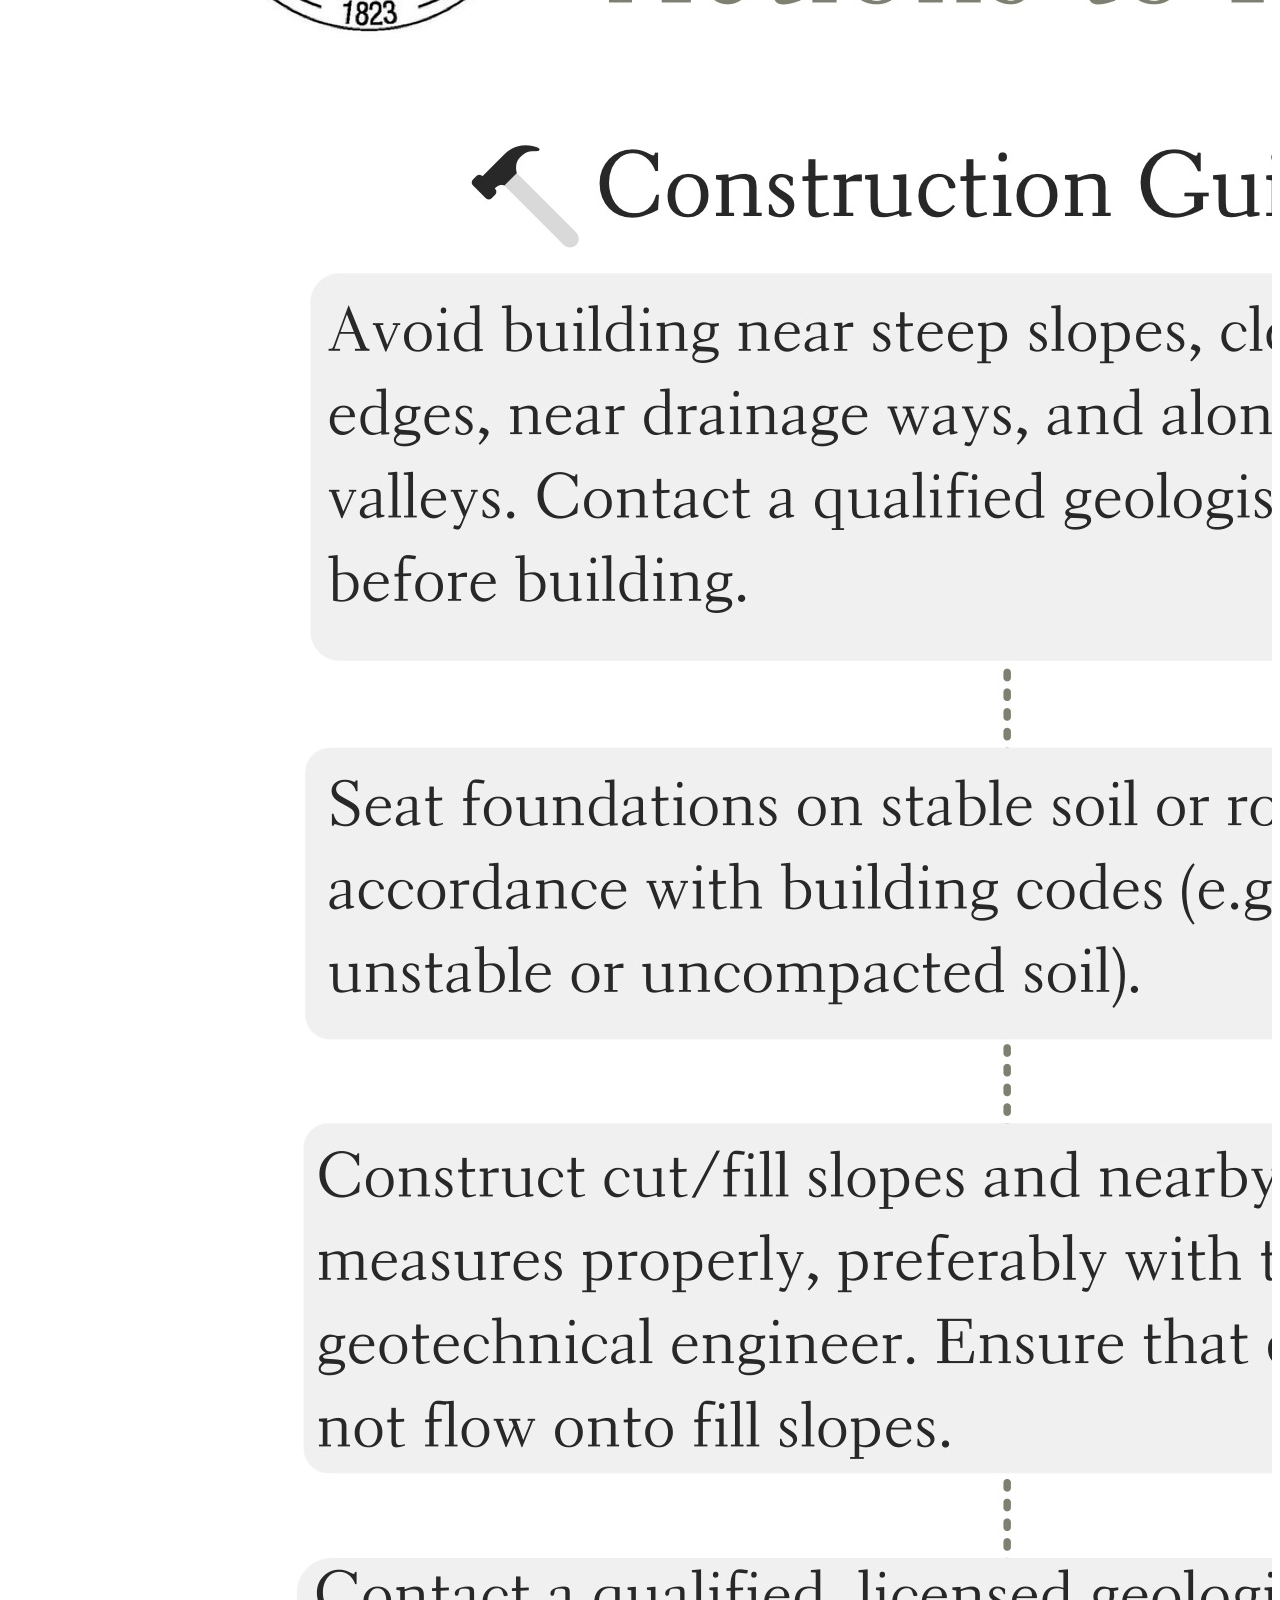
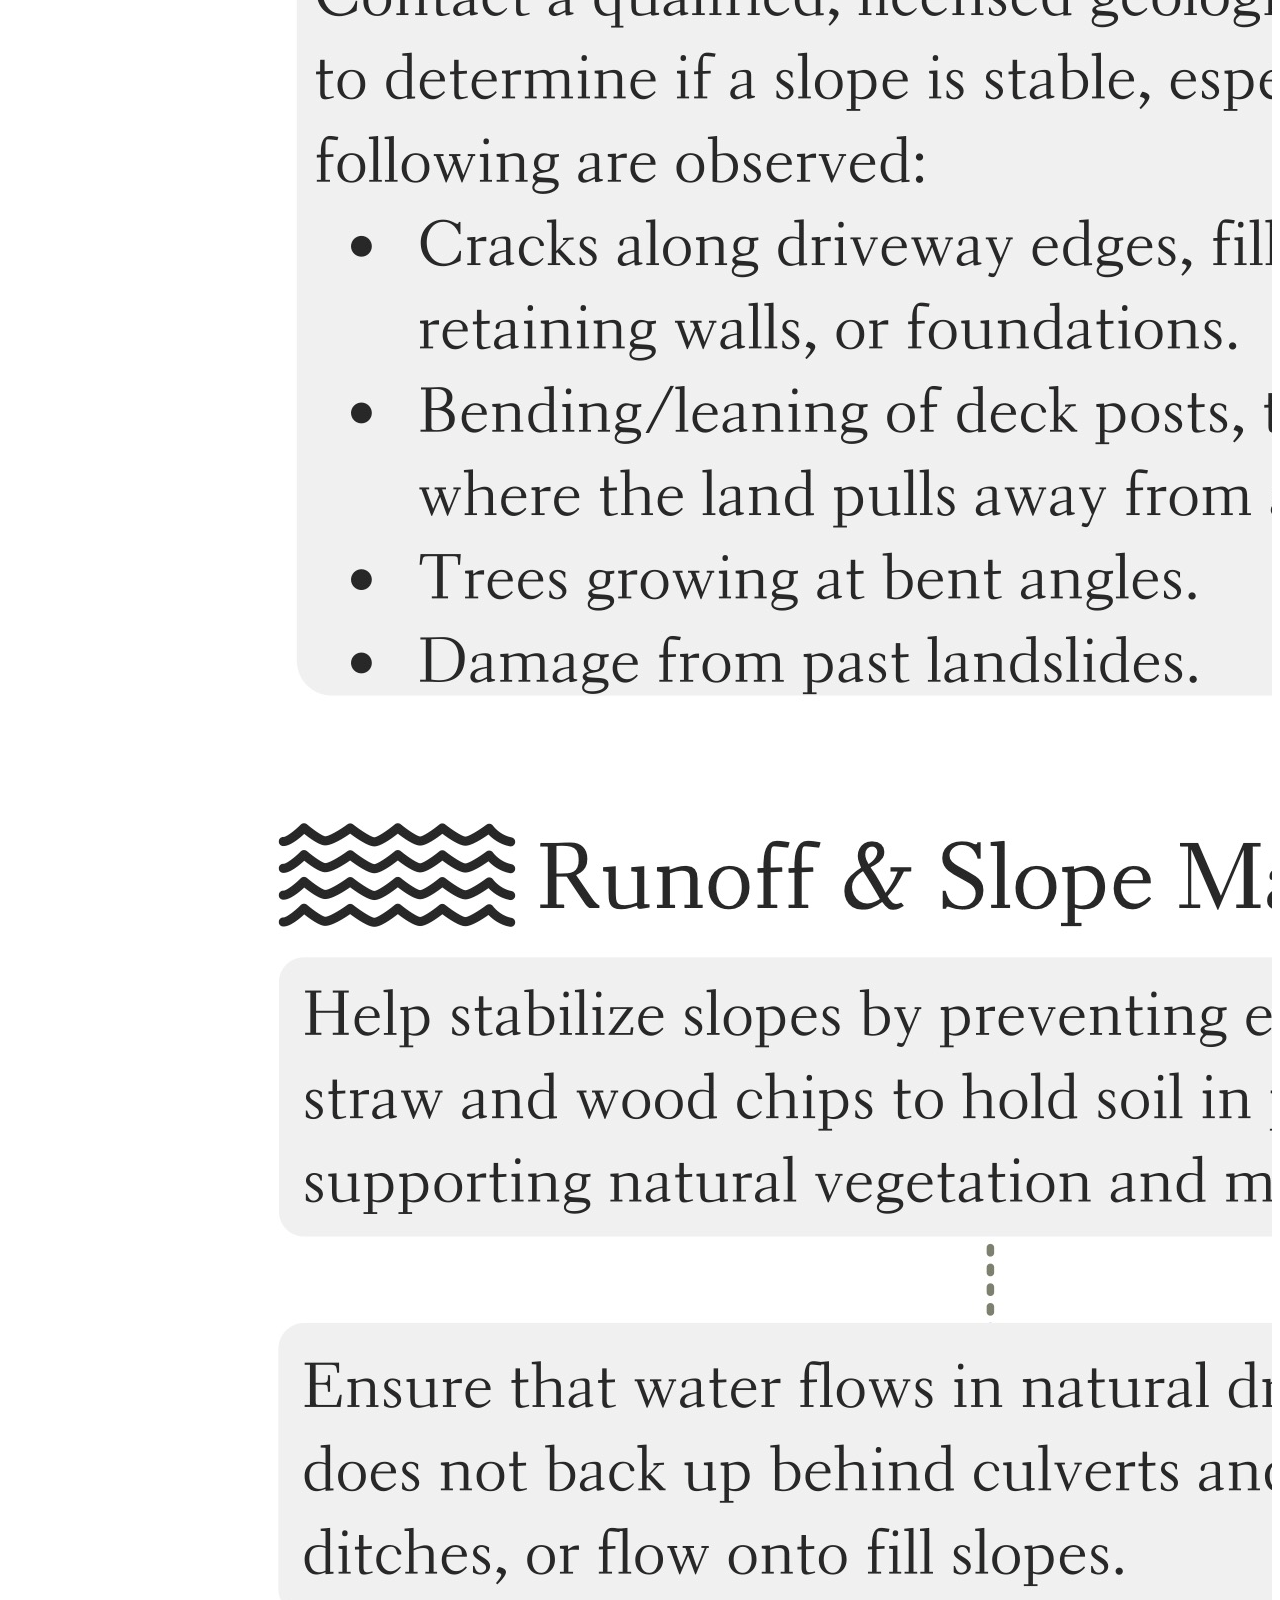
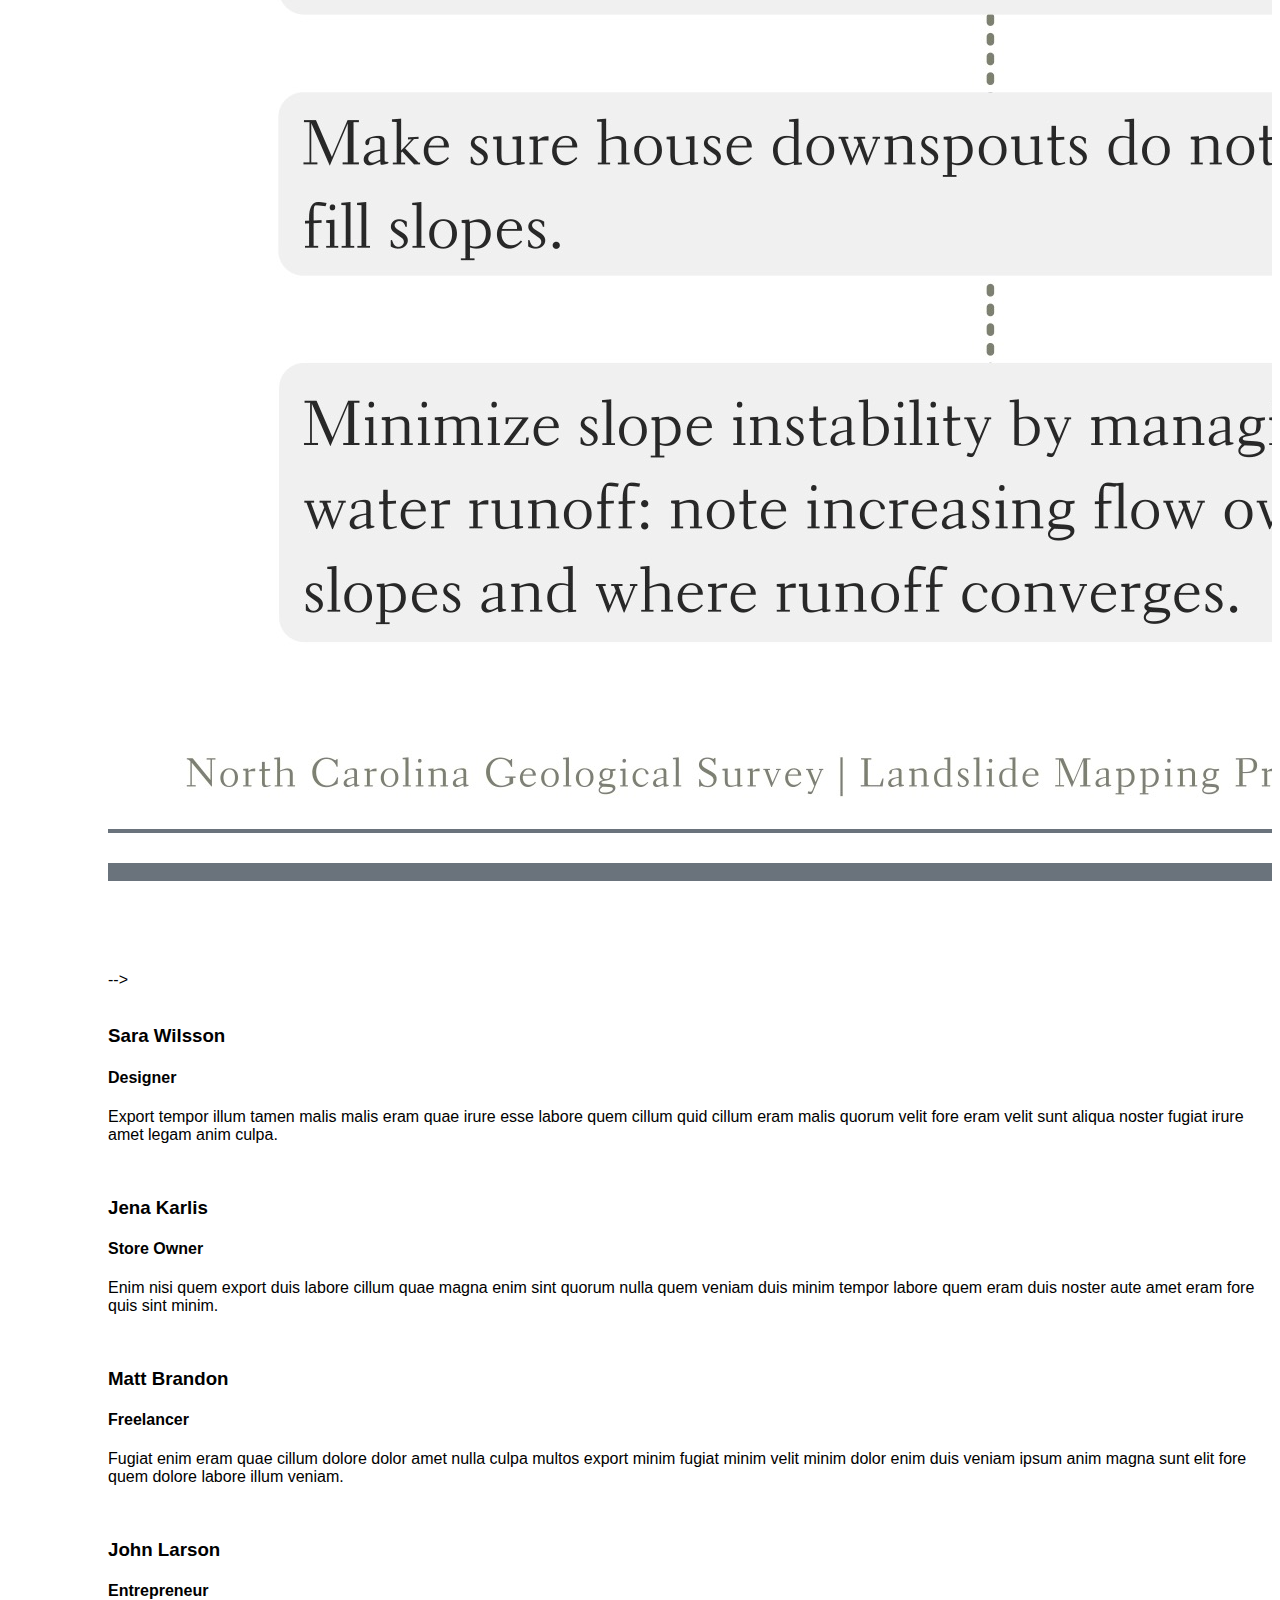
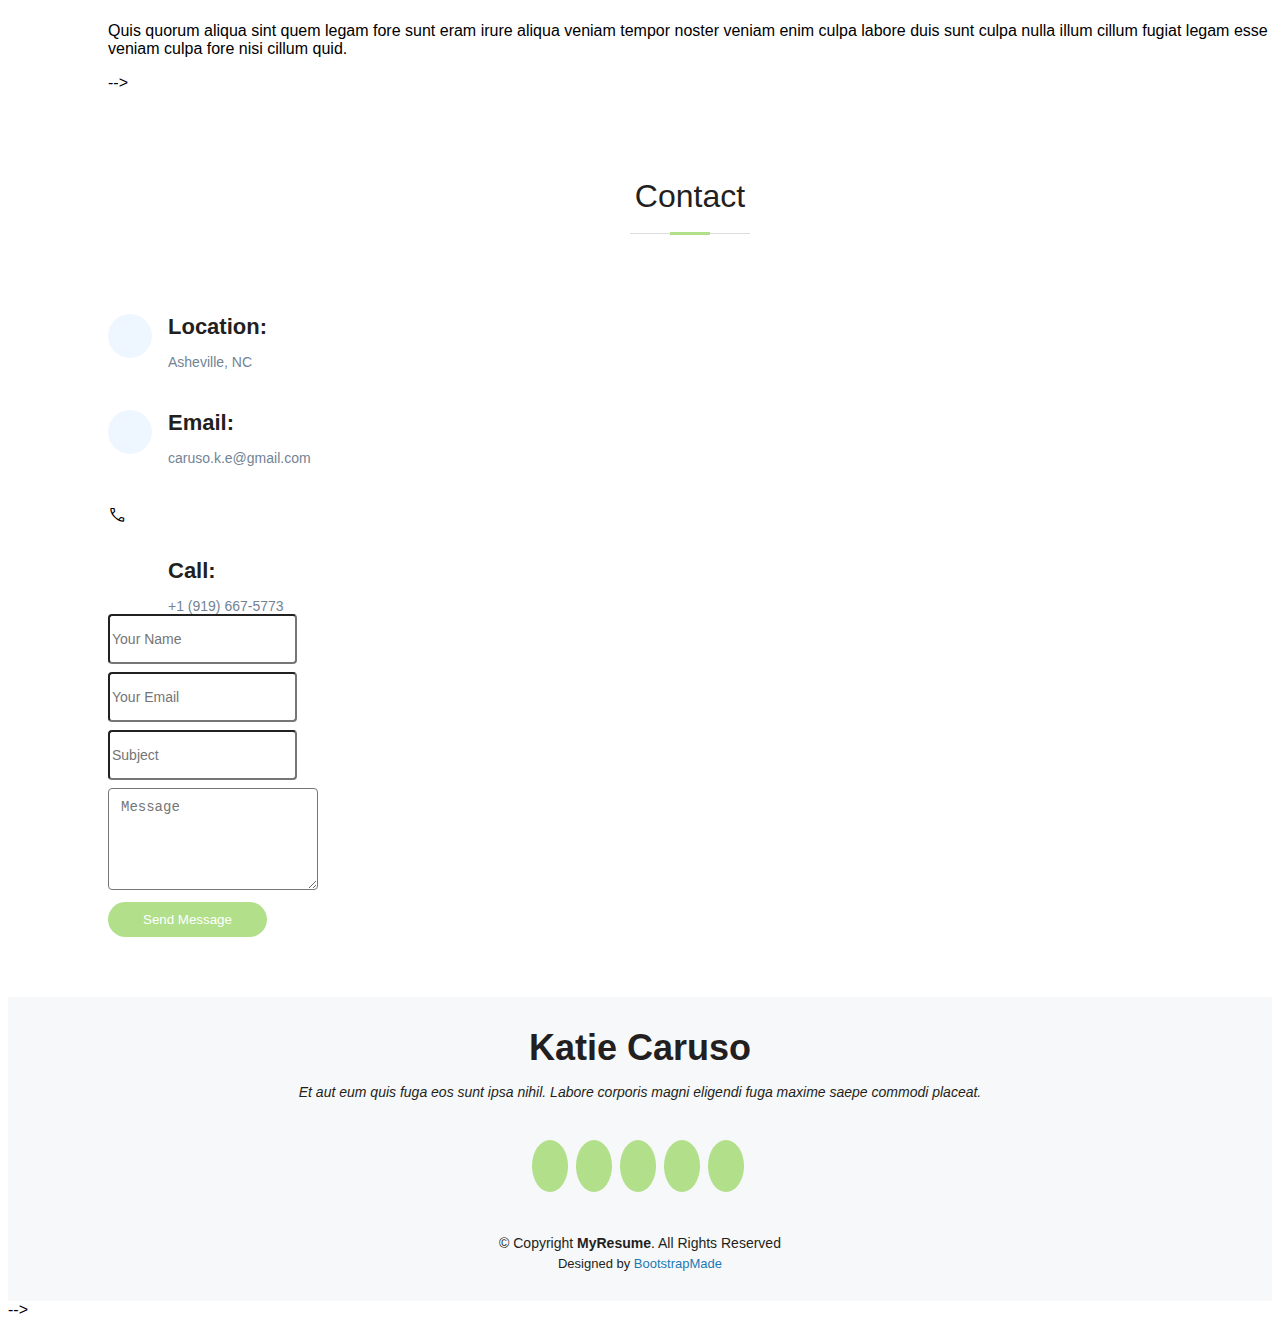
==== commit 84f00cb8: "Update index.html lots and lots" ====
--- a/index.html
+++ b/index.html
@@ -166,7 +166,7 @@
           <div class="count-box">
             <span class="material-symbols-outlined">perm_media</span>
             <span data-purecounter-start="0" data-purecounter-end="4" data-purecounter-duration="1" class="purecounter"></span>
-            <p><strong>Applied Research Projects</strong> I designed and managed as a NASA DEVELOP Fellow</p>
+            <p><strong>Applied Research Projects</strong> I managed as a NASA DEVELOP Fellow</p>
           </div>
         </div>
         
@@ -624,7 +624,9 @@
         </div>
 
       </div>
-    </section><!-- End Services Section --> -->
+    </section>
+  <!-- End Services Section --> 
+  -->
 
     <!-- ======= Testimonials Section =======
     <section id="testimonials" class="testimonials section-bg">
@@ -708,6 +710,7 @@
 
       </div>
     </section><!-- End Testimonials Section -->
+-->
 
     <!-- ======= Contact Section ======= -->
     <section id="contact" class="contact">
@@ -724,19 +727,19 @@
               <div class="address">
                 <i class="bi bi-geo-alt"></i>
                 <h4>Location:</h4>
-                <p>A108 Adam Street, New York, NY 535022</p>
+                <p>Asheville, NC</p>
               </div>
 
               <div class="email">
                 <i class="bi bi-envelope"></i>
                 <h4>Email:</h4>
-                <p>info@example.com</p>
+                <p>caruso.k.e@gmail.com</p>
               </div>
 
               <div class="phone">
-                <i class="bi bi-phone"></i>
+                <span class="material-symbols-outlined" style="font-size: 1.15em;">call</span>
                 <h4>Call:</h4>
-                <p>+1 5589 55488 55s</p>
+                <p>+1 (919) 667-5773</p>
               </div>
 
             </div>
@@ -777,30 +780,33 @@
 
   </main><!-- End #main -->
 
-  <!-- ======= Footer ======= -->
-  <footer id="footer">
-    <div class="container">
-      <h3>Brandon Johnson</h3>
-      <p>Et aut eum quis fuga eos sunt ipsa nihil. Labore corporis magni eligendi fuga maxime saepe commodi placeat.</p>
-      <div class="social-links">
-        <a href="#" class="twitter"><i class="bx bxl-twitter"></i></a>
-        <a href="#" class="facebook"><i class="bx bxl-facebook"></i></a>
-        <a href="#" class="instagram"><i class="bx bxl-instagram"></i></a>
-        <a href="#" class="google-plus"><i class="bx bxl-skype"></i></a>
-        <a href="#" class="linkedin"><i class="bx bxl-linkedin"></i></a>
-      </div>
-      <div class="copyright">
-        &copy; Copyright <strong><span>MyResume</span></strong>. All Rights Reserved
-      </div>
-      <div class="credits">
-        <!-- All the links in the footer should remain intact. -->
-        <!-- You can delete the links only if you purchased the pro version. -->
-        <!-- Licensing information: [license-url] -->
-        <!-- Purchase the pro version with working PHP/AJAX contact form: https://bootstrapmade.com/free-html-bootstrap-template-my-resume/ -->
-        Designed by <a href="https://bootstrapmade.com/">BootstrapMade</a>
-      </div>
-    </div>
-  </footer><!-- End Footer -->
+
+  <!--
+    <!-- ======= Footer ======= -->
+    <footer id="footer">
+      <div class="container">
+        <h3>Katie Caruso</h3>
+        <p>Et aut eum quis fuga eos sunt ipsa nihil. Labore corporis magni eligendi fuga maxime saepe commodi placeat.</p>
+        <div class="social-links">
+          <a href="#" class="twitter"><i class="bx bxl-twitter"></i></a>
+          <a href="#" class="facebook"><i class="bx bxl-facebook"></i></a>
+          <a href="#" class="instagram"><i class="bx bxl-instagram"></i></a>
+          <a href="#" class="google-plus"><i class="bx bxl-skype"></i></a>
+          <a href="#" class="linkedin"><i class="bx bxl-linkedin"></i></a>
+        </div>
+        <div class="copyright">
+          &copy; Copyright <strong><span>MyResume</span></strong>. All Rights Reserved
+        </div>
+        <div class="credits">
+          <!-- All the links in the footer should remain intact. -->
+          <!-- You can delete the links only if you purchased the pro version. -->
+          <!-- Licensing information: [license-url] -->
+          <!-- Purchase the pro version with working PHP/AJAX contact form: https://bootstrapmade.com/free-html-bootstrap-template-my-resume/ -->
+          Designed by <a href="https://bootstrapmade.com/">BootstrapMade</a>
+        </div>
+      </div>
+    </footer><!-- End Footer -->
+-->
 
   <div id="preloader"></div>
   <a href="#" class="back-to-top d-flex align-items-center justify-content-center"><i class="bi bi-arrow-up-short"></i></a>
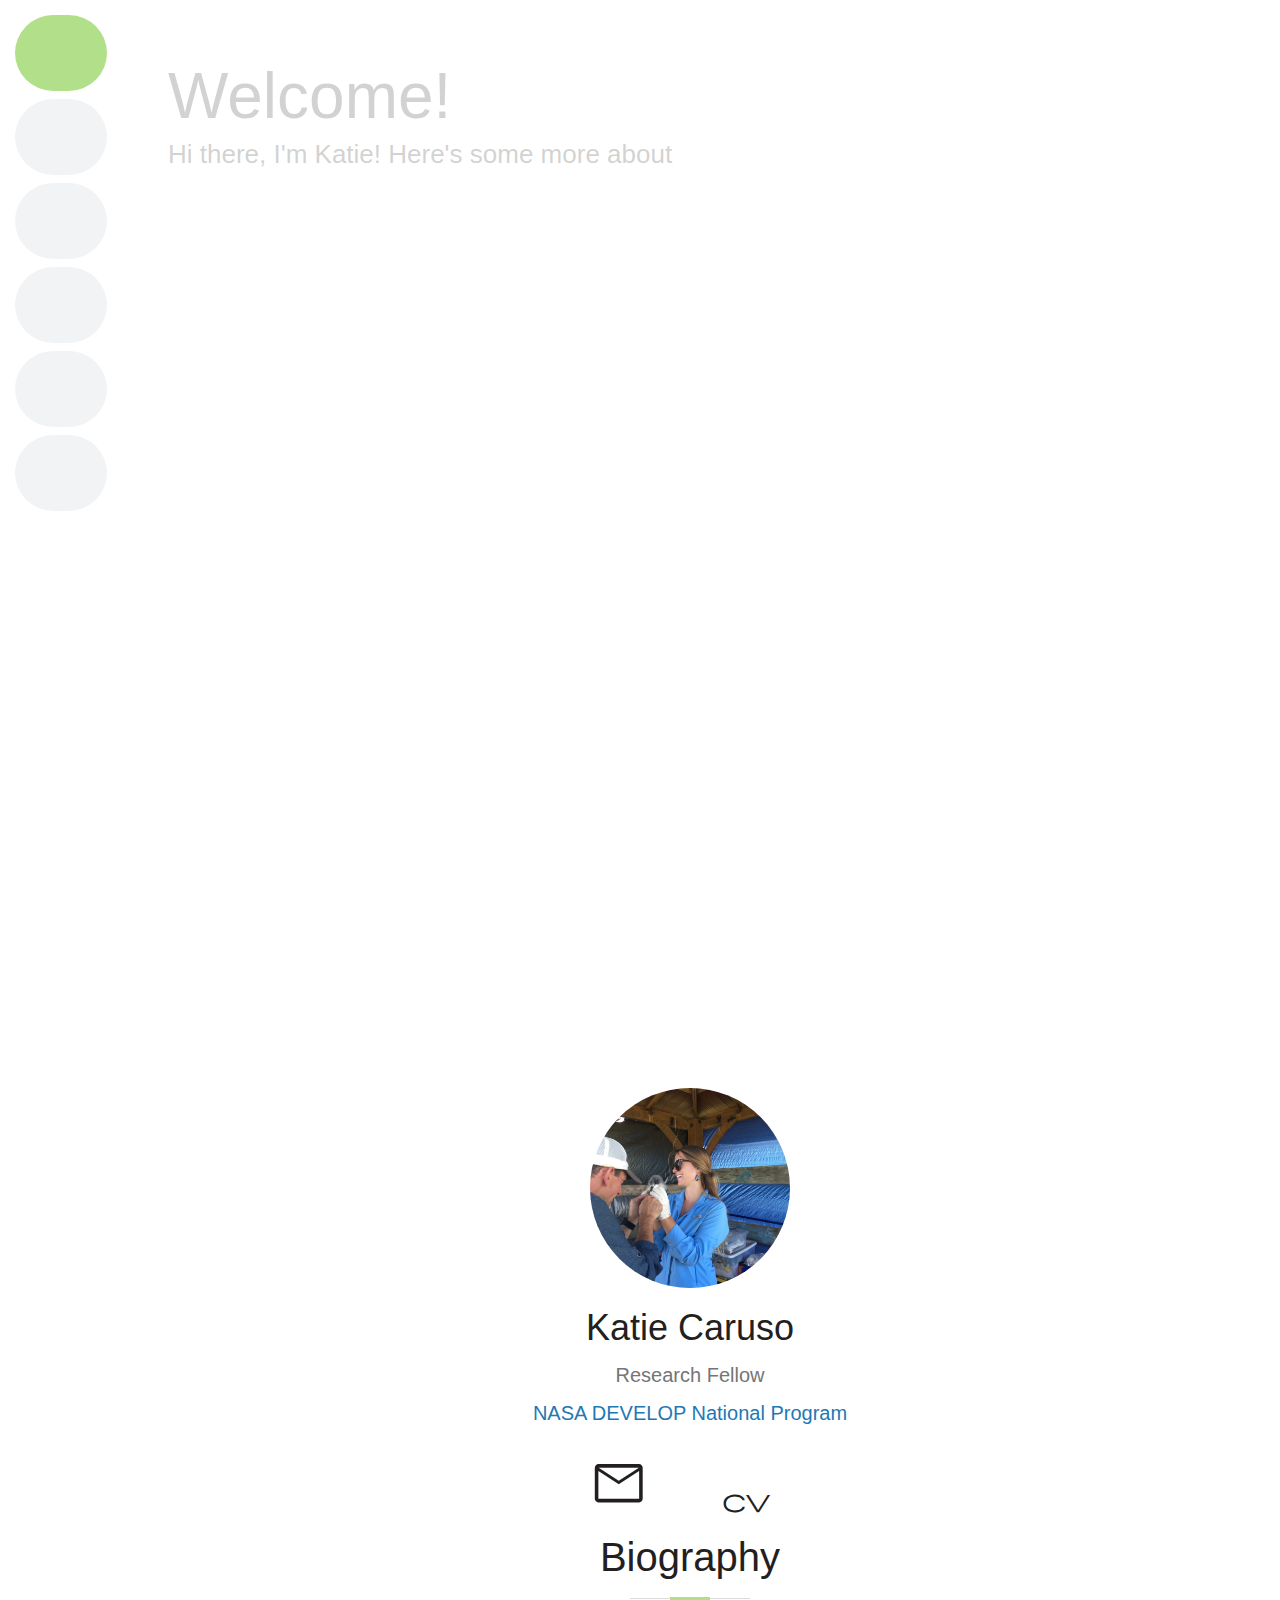
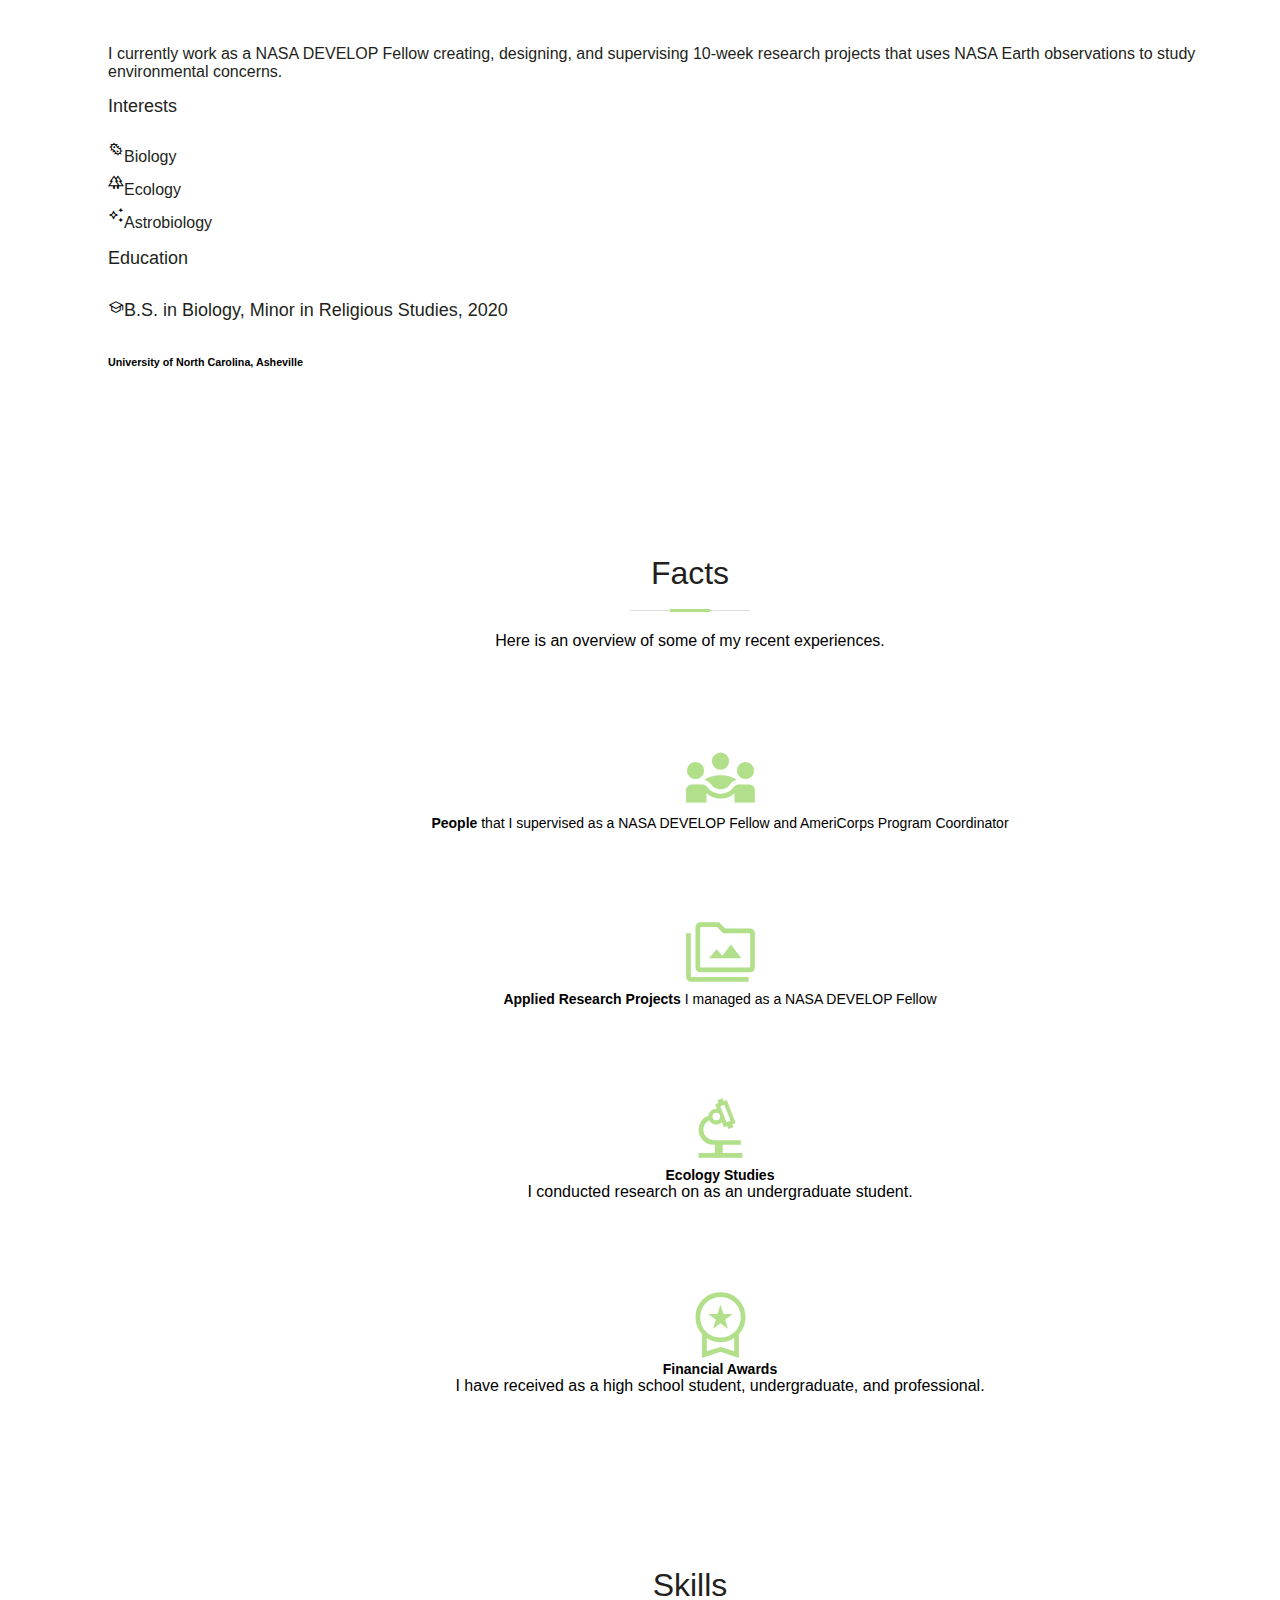
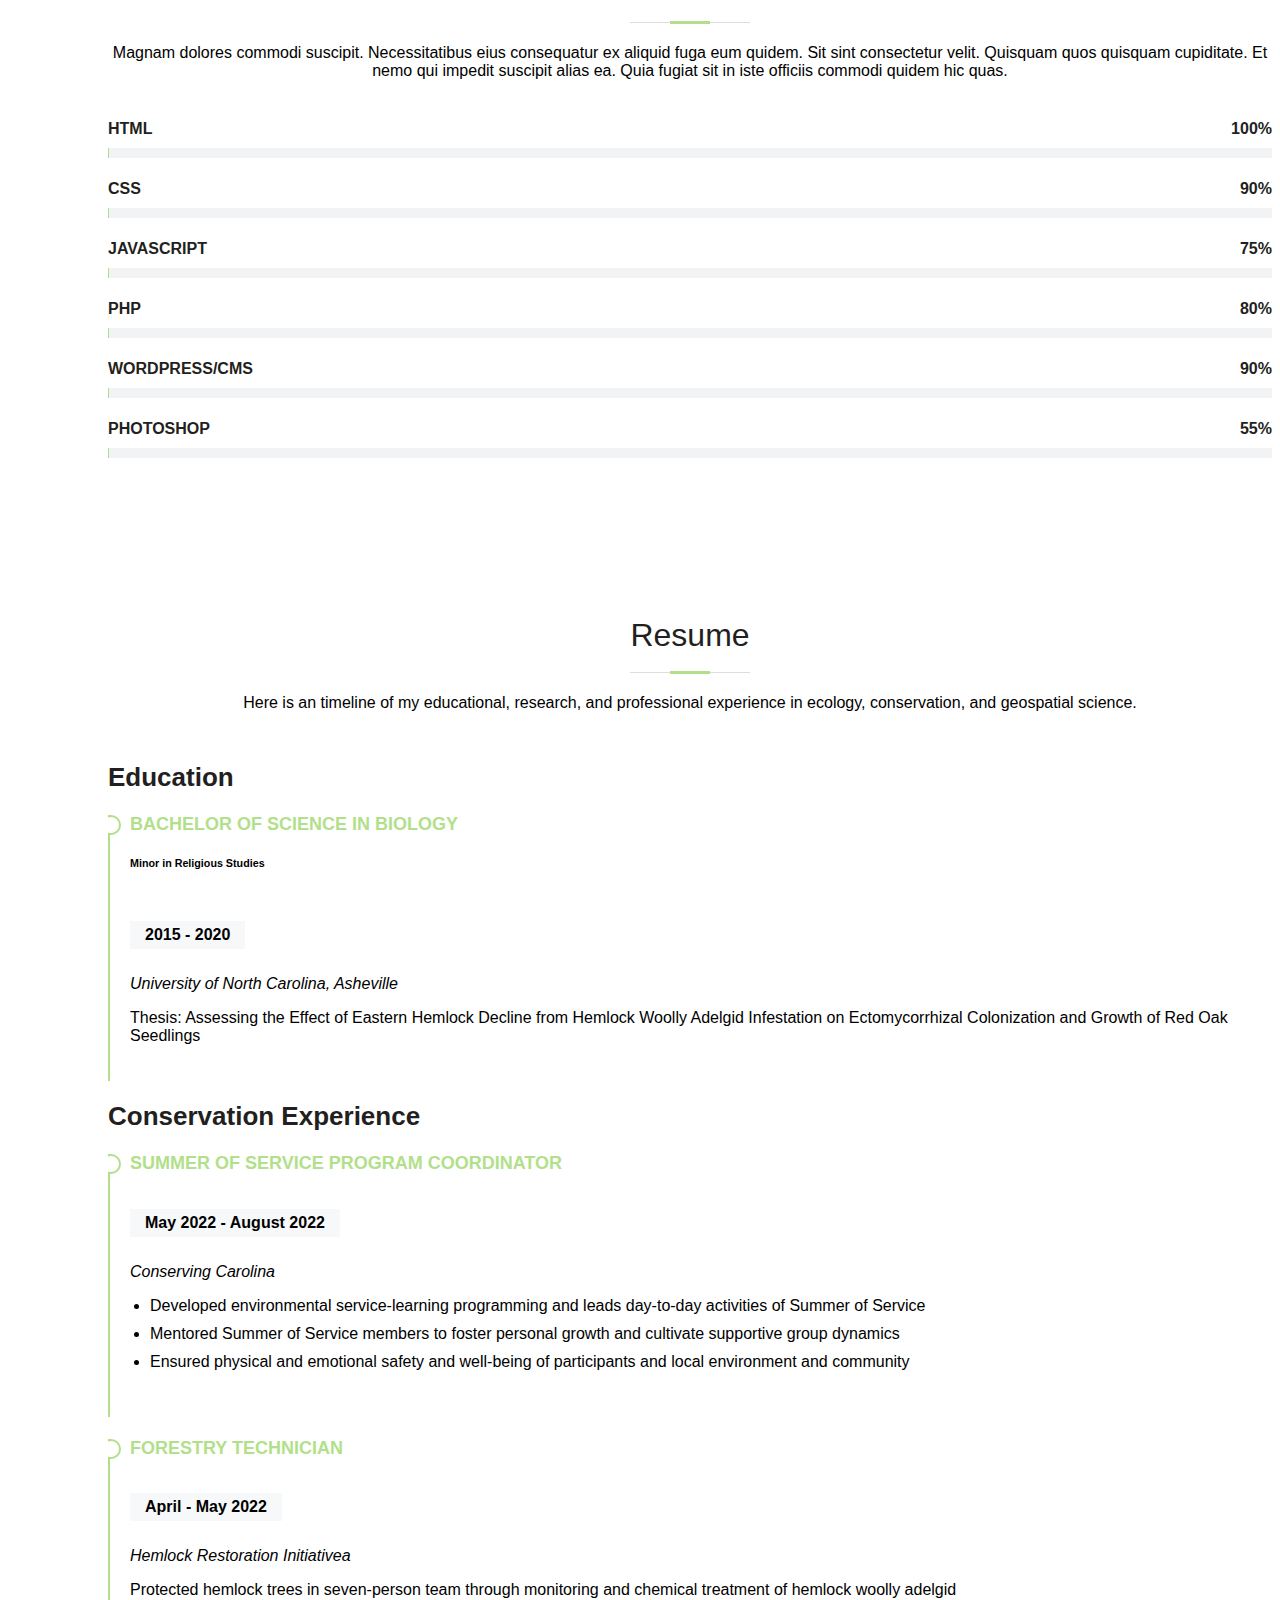
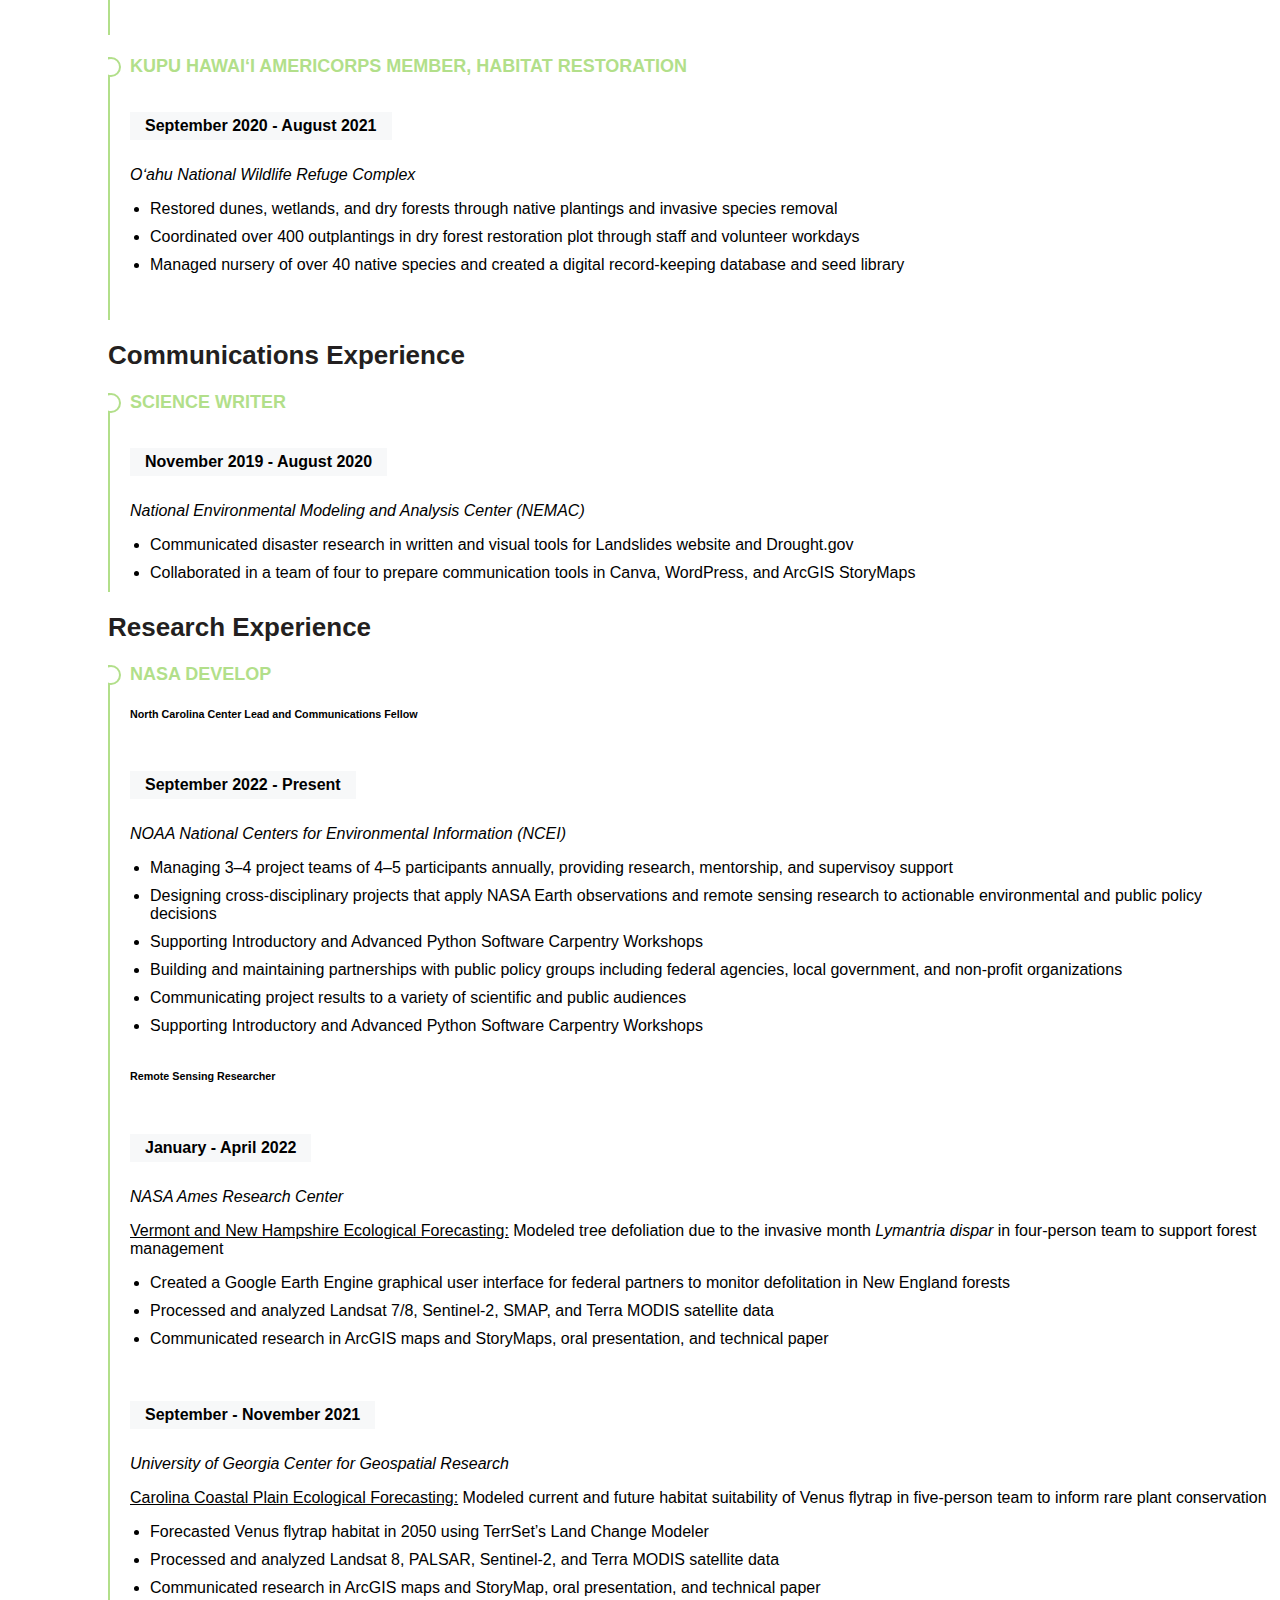
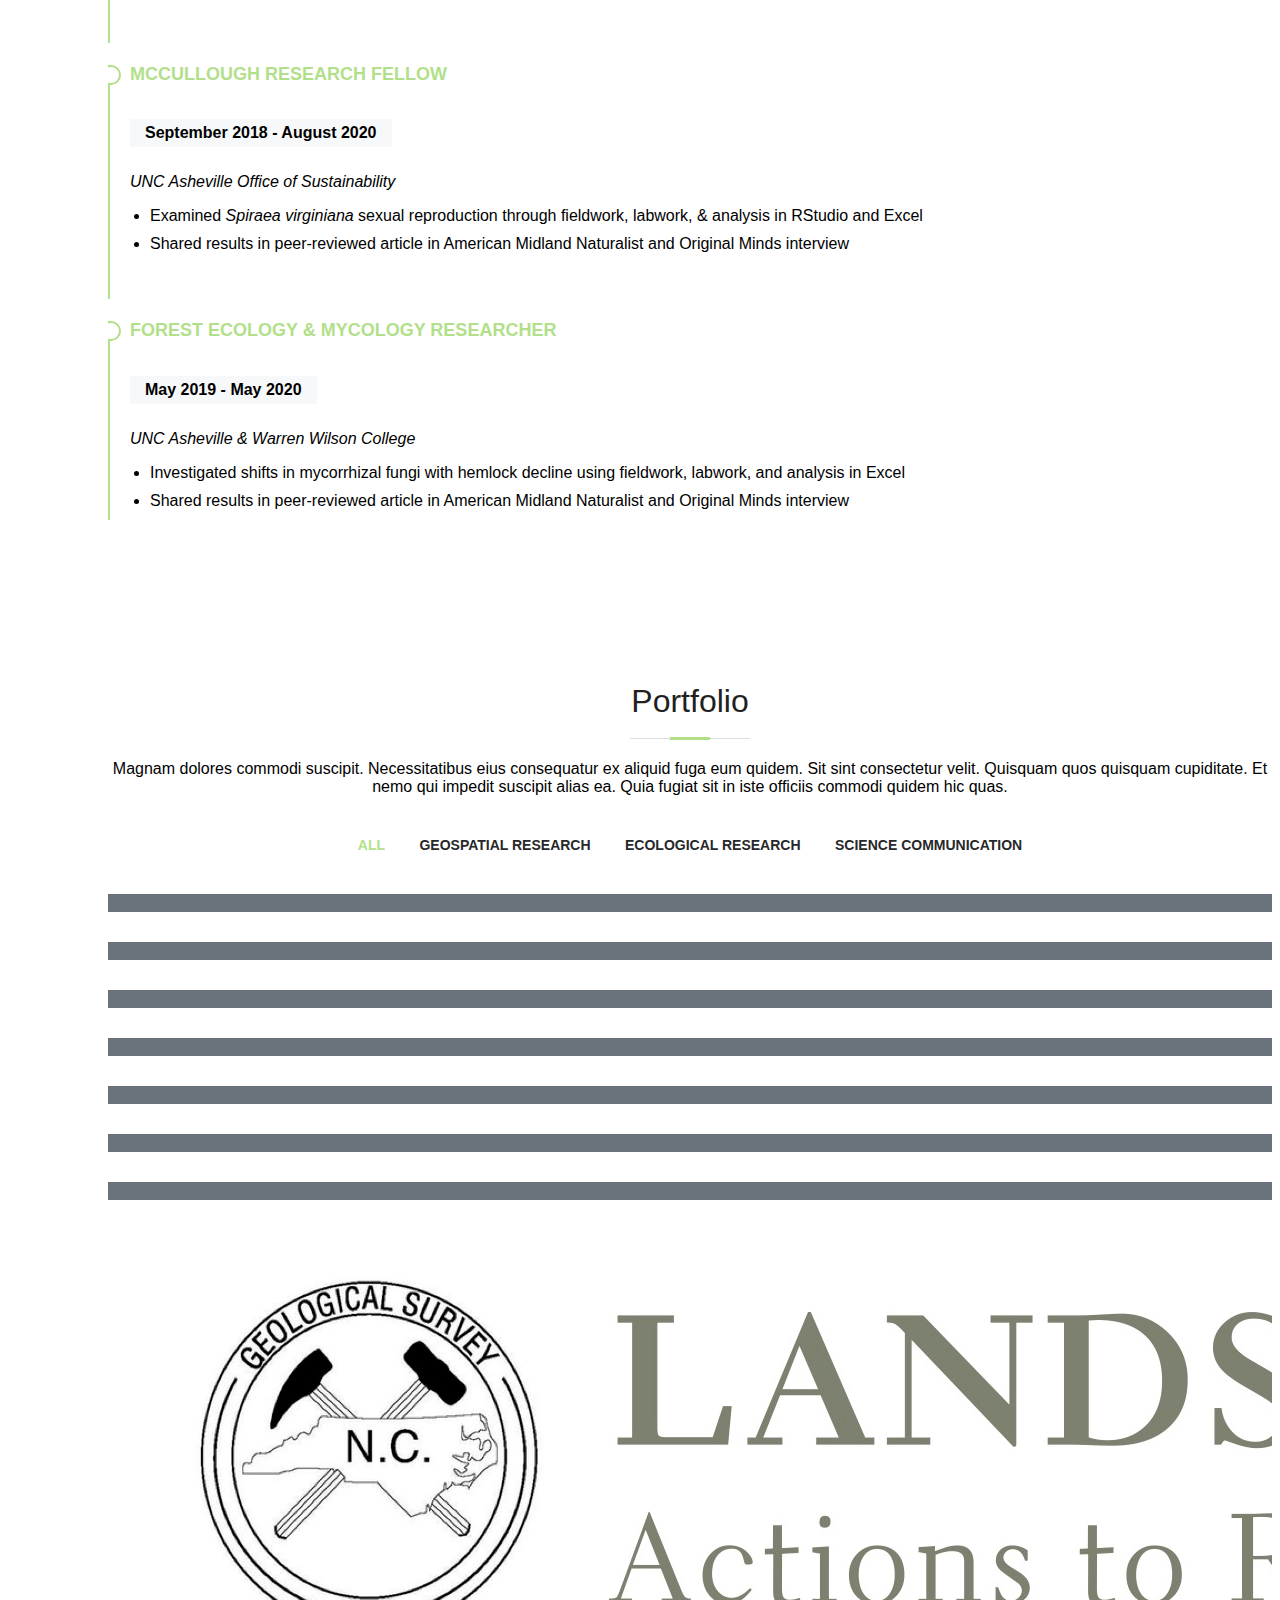
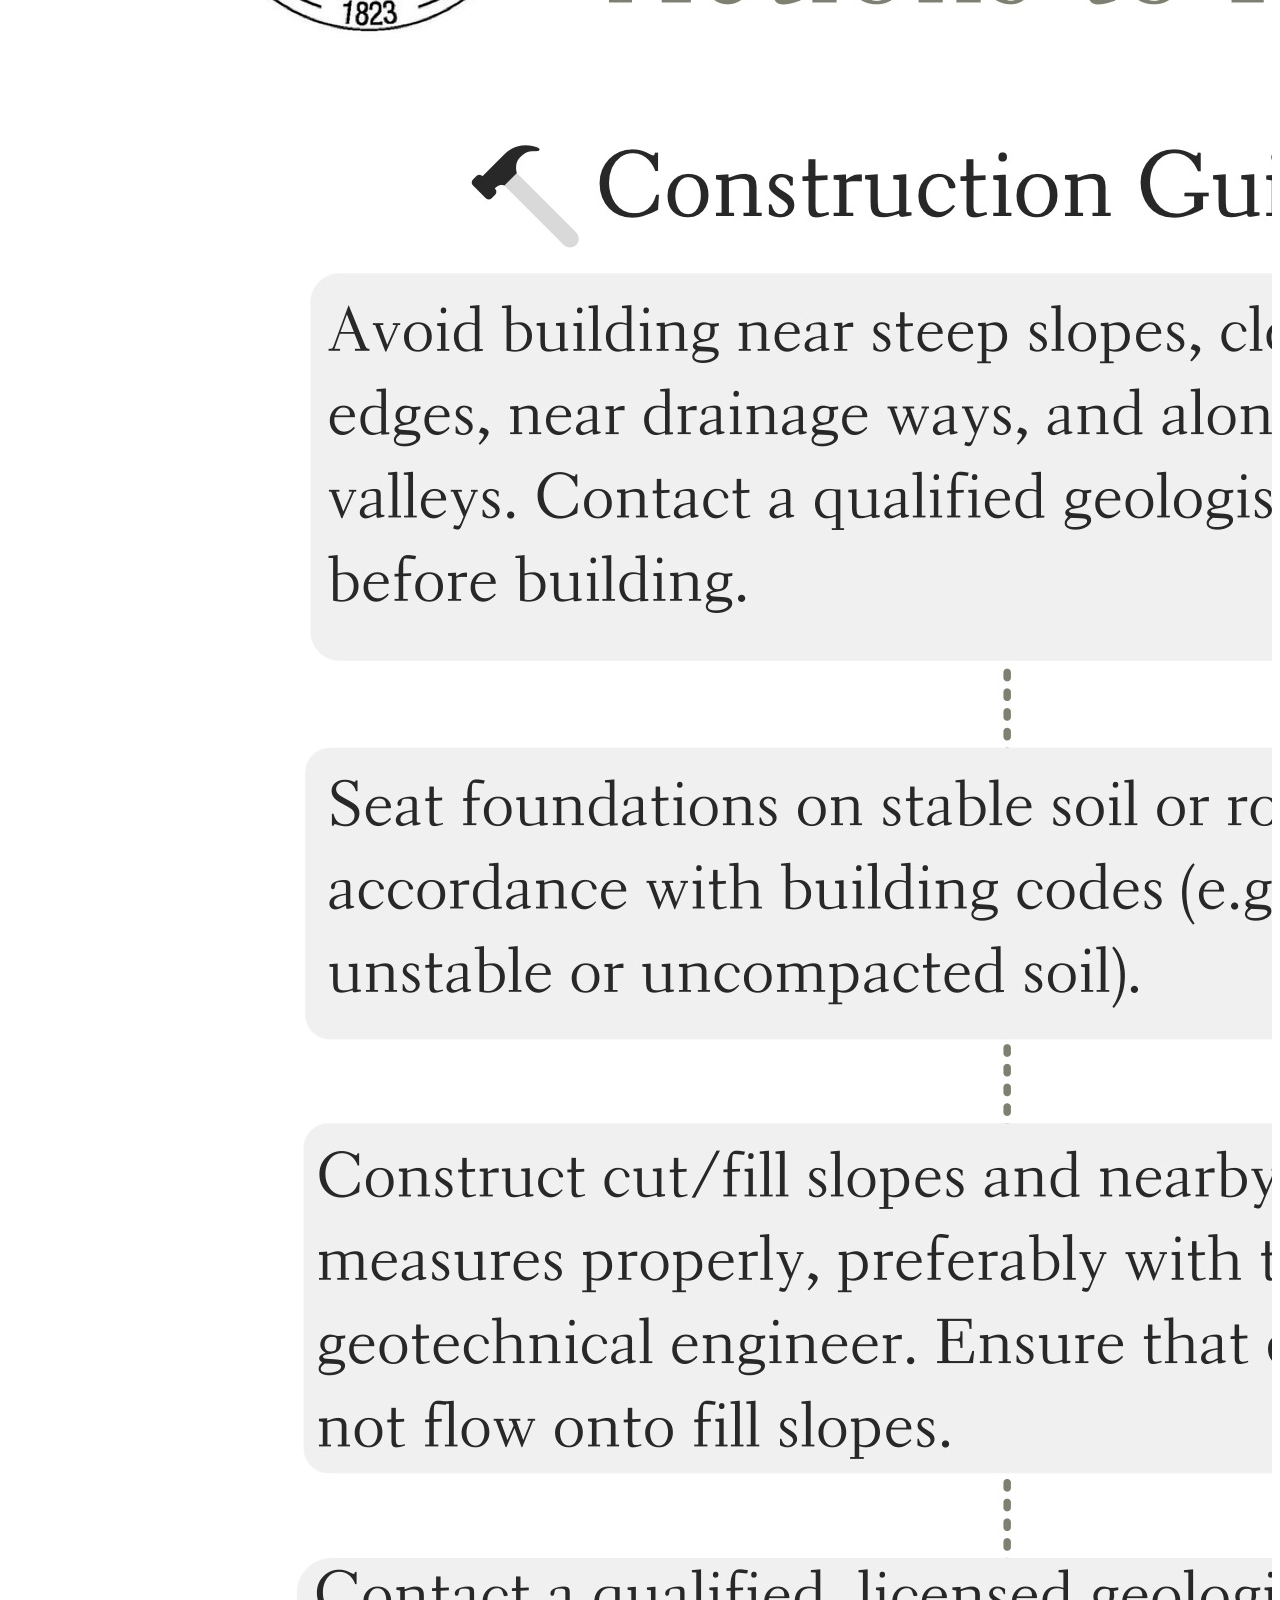
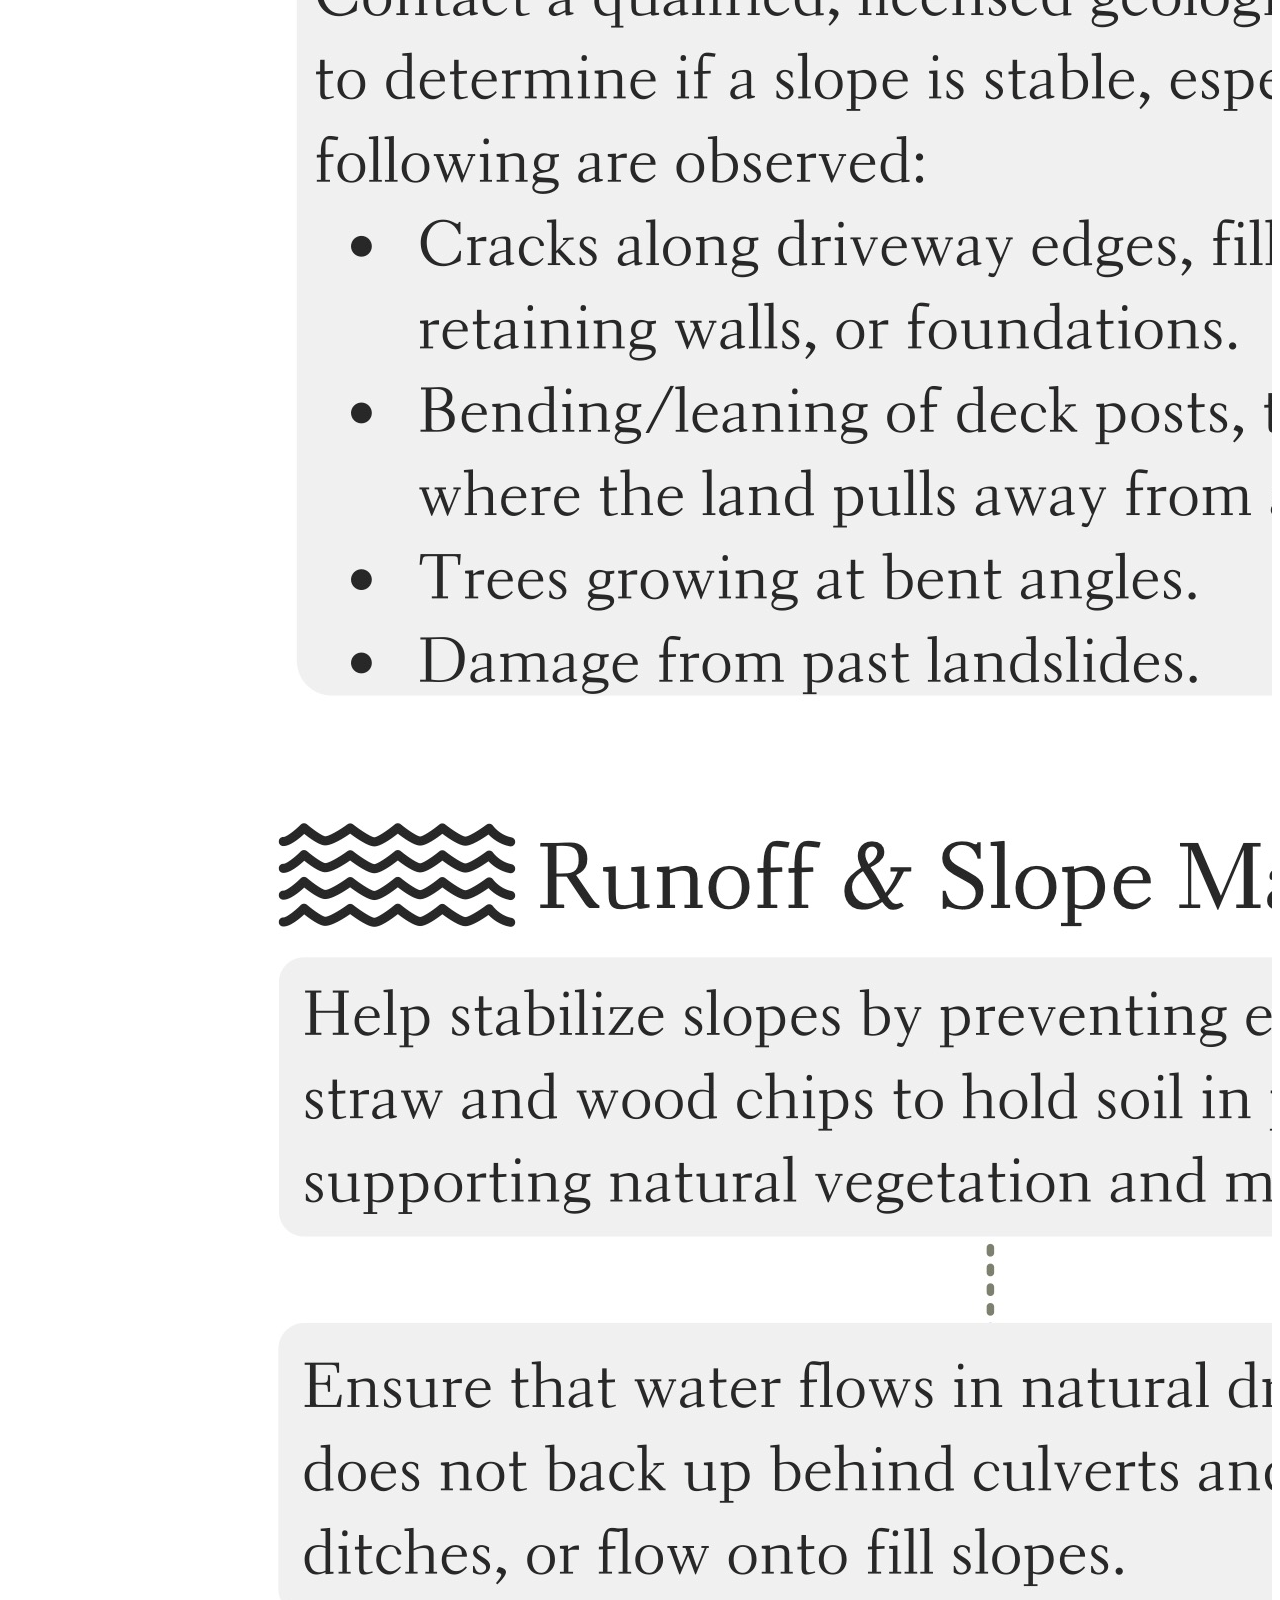
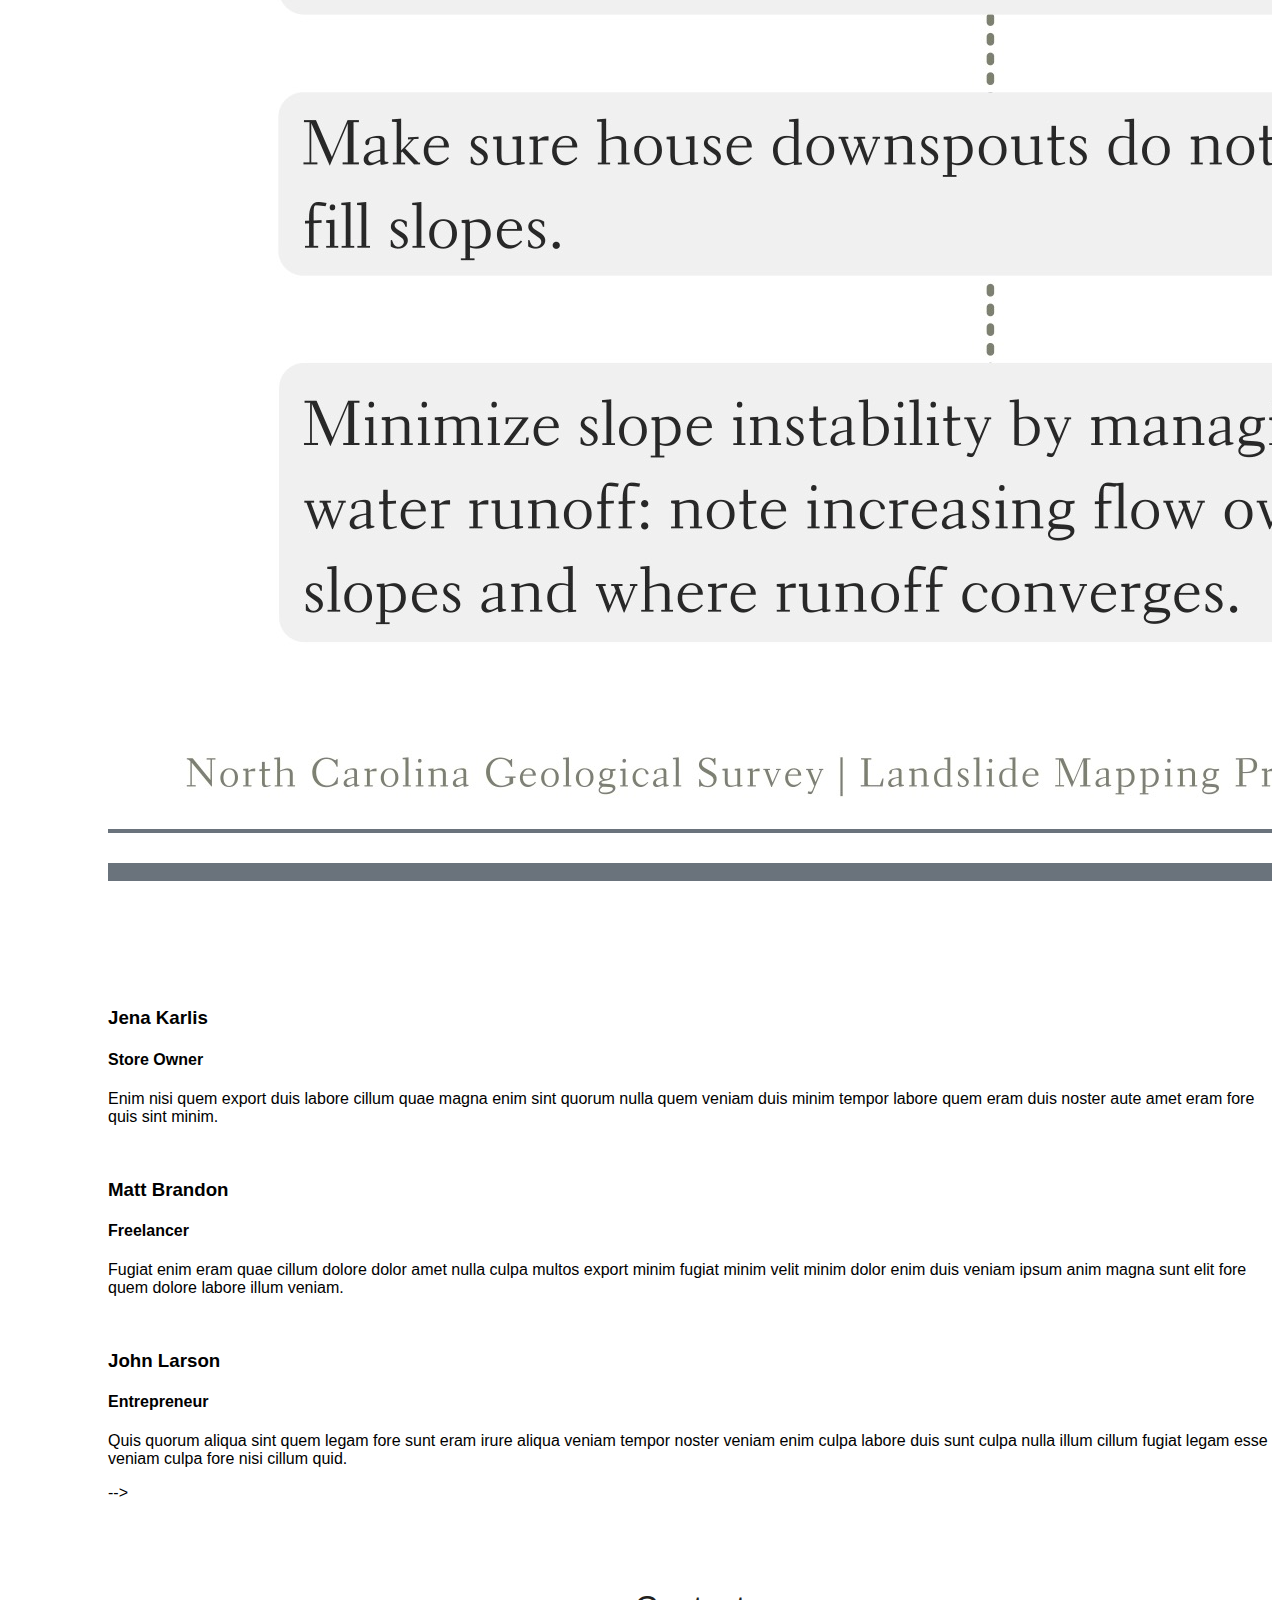
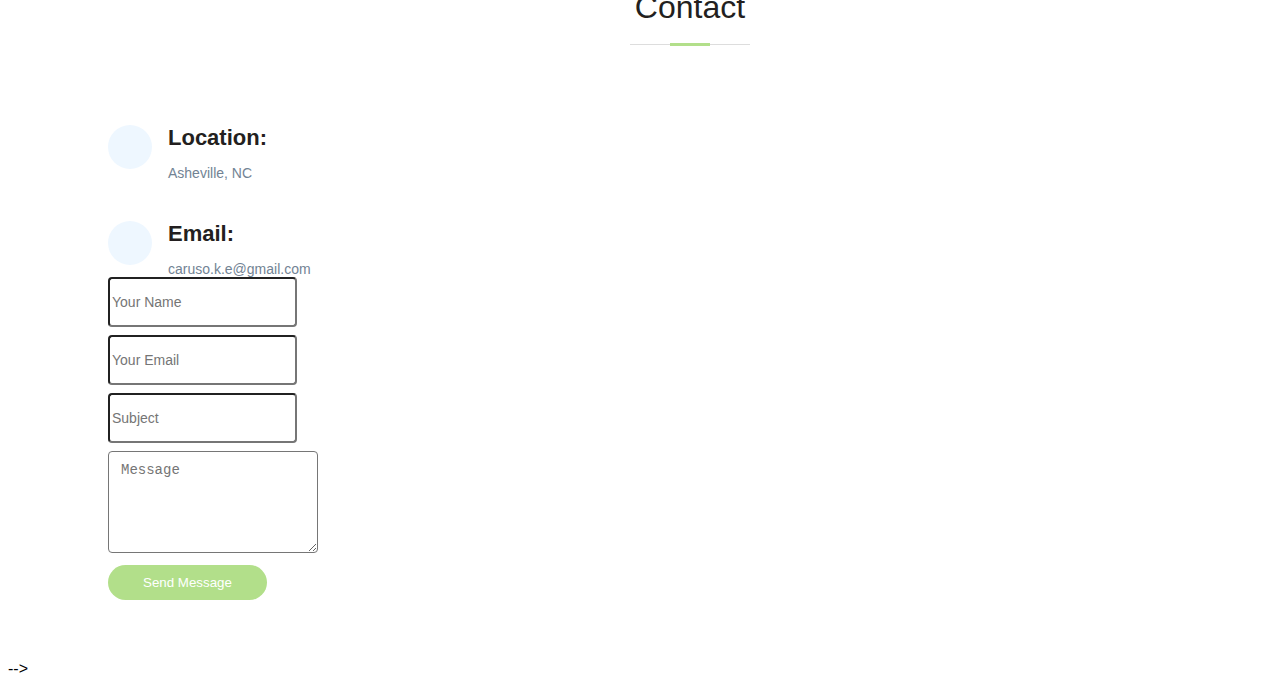
==== commit af1796b0: "Update index.html update comments" ====
--- a/index.html
+++ b/index.html
@@ -532,8 +532,8 @@
       </div>
     </section><!-- End Portfolio Section -->
 
-    <!-- ======= Services Section ======= 
-    <section id="services" class="services">
+    <!-- ======= Services Section ======= -->
+    <!-- <section id="services" class="services">
       <div class="container" data-aos="fade-up">
 
         <div class="section-title">
@@ -624,12 +624,12 @@
         </div>
 
       </div>
-    </section>
+    </section> -->
   <!-- End Services Section --> 
-  -->
-
-    <!-- ======= Testimonials Section =======
-    <section id="testimonials" class="testimonials section-bg">
+  
+
+    <!-- ======= Testimonials Section ======= -->
+    <!-- <section id="testimonials" class="testimonials section-bg">
       <div class="container" data-aos="fade-up">
 
         <div class="section-title">
@@ -652,7 +652,7 @@
               </div>
             </div><!-- End testimonial item -->
 
-            <div class="swiper-slide">
+            <!--<div class="swiper-slide">
               <div class="testimonial-item">
                 <img src="assets/img/testimonials/testimonials-2.jpg" class="testimonial-img" alt="">
                 <h3>Sara Wilsson</h3>
@@ -708,9 +708,8 @@
           <div class="swiper-pagination"></div>
         </div>
 
-      </div>
+      </div> -->
     </section><!-- End Testimonials Section -->
--->
 
     <!-- ======= Contact Section ======= -->
     <section id="contact" class="contact">
@@ -736,11 +735,11 @@
                 <p>caruso.k.e@gmail.com</p>
               </div>
 
-              <div class="phone">
+              <!-- <div class="phone">
                 <span class="material-symbols-outlined" style="font-size: 1.15em;">call</span>
                 <h4>Call:</h4>
                 <p>+1 (919) 667-5773</p>
-              </div>
+              </div> -->
 
             </div>
 
@@ -781,9 +780,8 @@
   </main><!-- End #main -->
 
 
-  <!--
-    <!-- ======= Footer ======= -->
-    <footer id="footer">
+<!-- ======= Footer ======= -->
+  <!-- <footer id="footer">
       <div class="container">
         <h3>Katie Caruso</h3>
         <p>Et aut eum quis fuga eos sunt ipsa nihil. Labore corporis magni eligendi fuga maxime saepe commodi placeat.</p>
@@ -802,11 +800,11 @@
           <!-- You can delete the links only if you purchased the pro version. -->
           <!-- Licensing information: [license-url] -->
           <!-- Purchase the pro version with working PHP/AJAX contact form: https://bootstrapmade.com/free-html-bootstrap-template-my-resume/ -->
-          Designed by <a href="https://bootstrapmade.com/">BootstrapMade</a>
-        </div>
-      </div>
-    </footer><!-- End Footer -->
--->
+         <!-- Designed by <a href="https://bootstrapmade.com/">BootstrapMade</a> -->
+        </div>
+      </div>
+    </footer> -->
+<!-- End Footer -->
 
   <div id="preloader"></div>
   <a href="#" class="back-to-top d-flex align-items-center justify-content-center"><i class="bi bi-arrow-up-short"></i></a>
